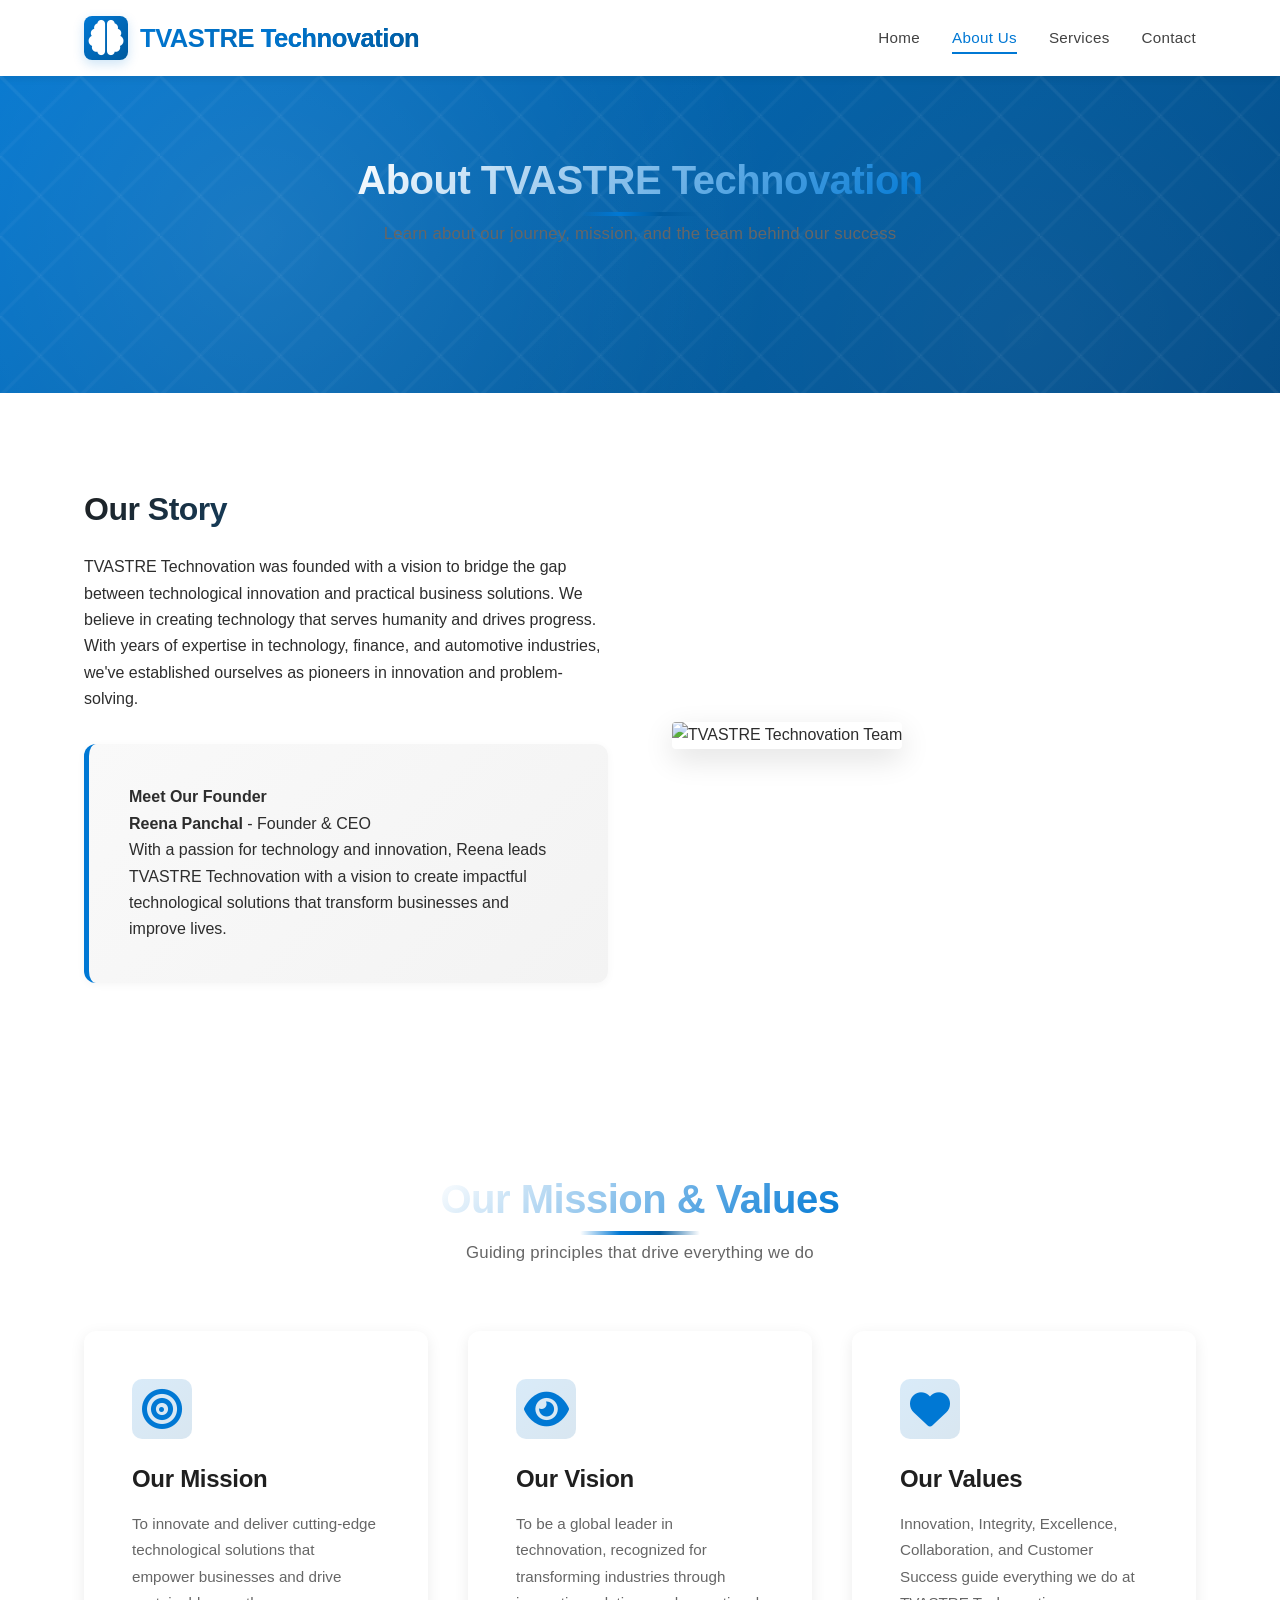
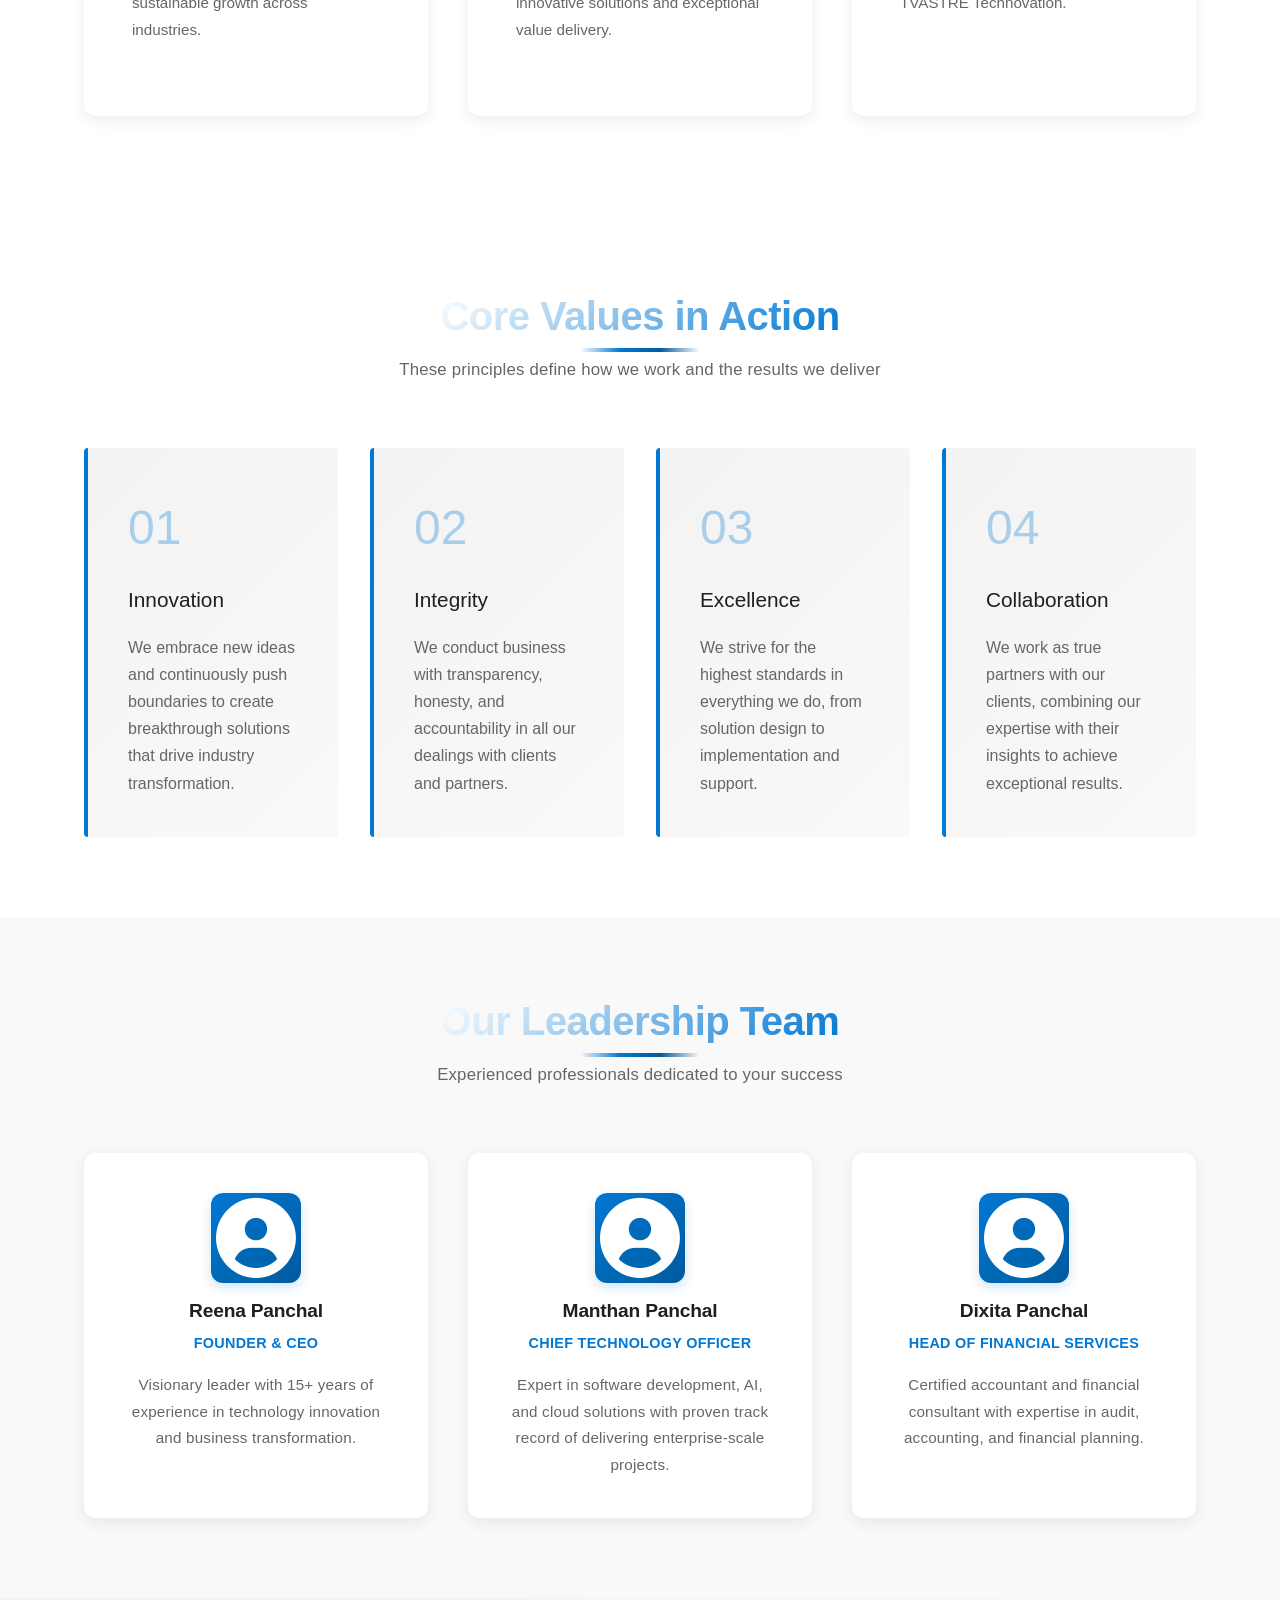
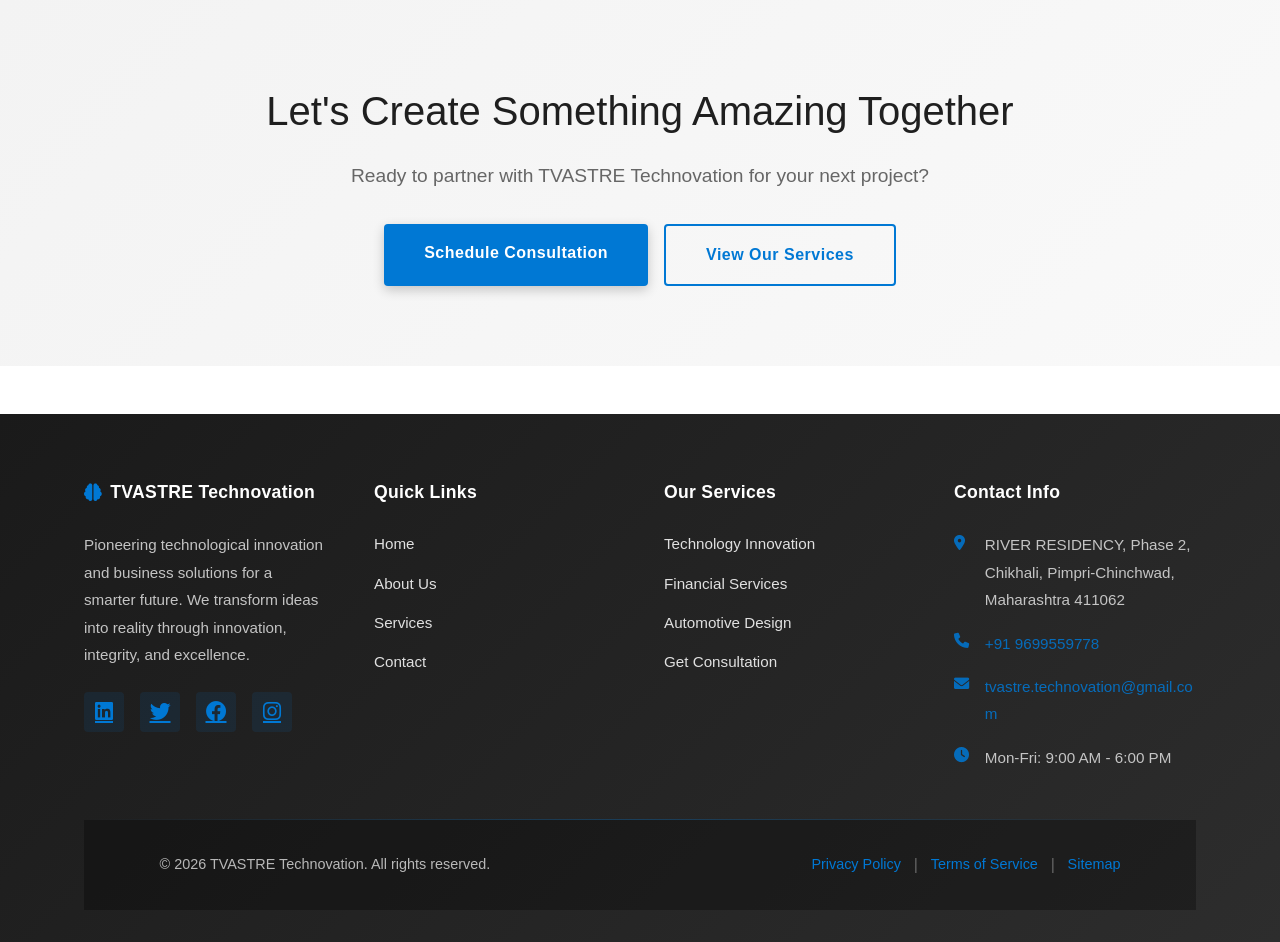
==== about.html @ 9a3a872b "setup" ====
<!DOCTYPE html>
<html lang="en">
<head>
    <meta charset="UTF-8">
    <meta name="viewport" content="width=device-width, initial-scale=1.0">
    <meta name="description" content="Learn about TVASTRE Technovation - Our mission, values, team expertise, and journey in technology innovation. Founded by Reena Panchal in 2010.">
    <meta name="keywords" content="about TVASTRE, company mission, innovation leaders, technology experts, team">
    <meta name="author" content="TVASTRE Technovation">
    <meta name="robots" content="index, follow, max-snippet:-1, max-image-preview:large, max-video-preview:-1">
    <meta name="theme-color" content="#0078d4">
    <link rel="canonical" href="https://your-domain.com/about.html">
    
    <!-- Open Graph Tags -->
    <meta property="og:type" content="website">
    <meta property="og:title" content="About Us - TVASTRE Technovation">
    <meta property="og:description" content="Learn about our mission, values, and the team behind TVASTRE Technovation's technology innovation journey.">
    <meta property="og:url" content="https://your-domain.com/about.html">
    <meta property="og:image" content="https://your-domain.com/og-image.png">
    
    <!-- Twitter Card Tags -->
    <meta name="twitter:card" content="summary_large_image">
    <meta name="twitter:title" content="About Us - TVASTRE Technovation">
    <meta name="twitter:description" content="Learn about our mission, values, and the team behind TVASTRE Technovation.">
    <meta name="twitter:image" content="https://your-domain.com/og-image.png">
    
    <title>About Us - TVASTRE Technovation</title>
    <link rel="stylesheet" href="style.css">
    <link rel="stylesheet" href="https://cdnjs.cloudflare.com/ajax/libs/font-awesome/6.0.0/css/all.min.css">
    
    <!-- Structured Data - Organization -->
    <script type="application/ld+json">
    {
        "@context": "https://schema.org",
        "@type": "Organization",
        "name": "TVASTRE Technovation",
        "url": "https://your-domain.com",
        "logo": "https://your-domain.com/logo.png",
        "description": "Technology innovation and business solutions company specializing in tech, finance, and automotive industries",
        "foundingDate": "2010",
        "founders": [
            {
                "@type": "Person",
                "name": "Reena Panchal",
                "jobTitle": "Founder & CEO",
                "url": "https://your-domain.com/about.html"
            }
        ]
    }
    </script>
</head>
<body>
    <header>
        <div class="container">
            <nav>
                <div class="logo">
                    <i class="fas fa-brain"></i>
                    <h1>TVASTRE <span>Technovation</span></h1>
                </div>
                <div class="menu-toggle" id="menuToggle">
                    <i class="fas fa-bars"></i>
                </div>
                <ul class="nav-links" id="navLinks">
                    <li><a href="index.html">Home</a></li>
                    <li><a href="about.html" class="active">About Us</a></li>
                    <li><a href="services.html">Services</a></li>
                    <li><a href="contact.html">Contact</a></li>
                </ul>
            </nav>
        </div>
    </header>

    <section class="about-hero">
        <div class="container">
            <div class="section-title">
                <h2>About TVASTRE Technovation</h2>
                <p>Learn about our journey, mission, and the team behind our success</p>
            </div>
        </div>
    </section>

    <!-- Our Story Section -->
    <section class="about-details">
        <div class="container">
            <div class="about-content">
                <div class="about-text">
                    <h3>Our Story</h3>
                    <p>TVASTRE Technovation was founded with a vision to bridge the gap between technological innovation and practical business solutions. We believe in creating technology that serves humanity and drives progress.</p>
                    <p>With years of expertise in technology, finance, and automotive industries, we've established ourselves as pioneers in innovation and problem-solving.</p>
                    
                    <div class="founder-info">
                        <h4>Meet Our Founder</h4>
                        <p><strong>Reena Panchal</strong> - Founder & CEO</p>
                        <p>With a passion for technology and innovation, Reena leads TVASTRE Technovation with a vision to create impactful technological solutions that transform businesses and improve lives.</p>
                    </div>
                </div>
                <div class="about-image">
                    <img src="https://images.unsplash.com/photo-1552664730-d307ca884978?ixlib=rb-1.2.1&auto=format&fit=crop&w=1000&q=80" alt="TVASTRE Technovation Team">
                </div>
            </div>
        </div>
    </section>

    <!-- Mission & Values Section -->
    <section class="mission-values">
        <div class="container">
            <div class="section-title">
                <h2>Our Mission & Values</h2>
                <p>Guiding principles that drive everything we do</p>
            </div>
            <div class="services-grid">
                <div class="service-card">
                    <div class="service-icon">
                        <i class="fas fa-bullseye"></i>
                    </div>
                    <h3>Our Mission</h3>
                    <p>To innovate and deliver cutting-edge technological solutions that empower businesses and drive sustainable growth across industries.</p>
                </div>
                <div class="service-card">
                    <div class="service-icon">
                        <i class="fas fa-eye"></i>
                    </div>
                    <h3>Our Vision</h3>
                    <p>To be a global leader in technovation, recognized for transforming industries through innovative solutions and exceptional value delivery.</p>
                </div>
                <div class="service-card">
                    <div class="service-icon">
                        <i class="fas fa-heart"></i>
                    </div>
                    <h3>Our Values</h3>
                    <p>Innovation, Integrity, Excellence, Collaboration, and Customer Success guide everything we do at TVASTRE Technovation.</p>
                </div>
            </div>
        </div>
    </section>

    <!-- Core Values Details -->
    <section class="core-values">
        <div class="container">
            <div class="section-title">
                <h2>Core Values in Action</h2>
                <p>These principles define how we work and the results we deliver</p>
            </div>
            <div class="values-grid">
                <div class="value-card">
                    <div class="value-number">01</div>
                    <h4>Innovation</h4>
                    <p>We embrace new ideas and continuously push boundaries to create breakthrough solutions that drive industry transformation.</p>
                </div>
                <div class="value-card">
                    <div class="value-number">02</div>
                    <h4>Integrity</h4>
                    <p>We conduct business with transparency, honesty, and accountability in all our dealings with clients and partners.</p>
                </div>
                <div class="value-card">
                    <div class="value-number">03</div>
                    <h4>Excellence</h4>
                    <p>We strive for the highest standards in everything we do, from solution design to implementation and support.</p>
                </div>
                <div class="value-card">
                    <div class="value-number">04</div>
                    <h4>Collaboration</h4>
                    <p>We work as true partners with our clients, combining our expertise with their insights to achieve exceptional results.</p>
                </div>
            </div>
        </div>
    </section>

    <!-- Team Section -->
    <section class="team-section">
        <div class="container">
            <div class="section-title">
                <h2>Our Leadership Team</h2>
                <p>Experienced professionals dedicated to your success</p>
            </div>
            <div class="team-grid">
                <div class="team-card">
                    <div class="team-image">
                        <i class="fas fa-user-circle"></i>
                    </div>
                    <h4>Reena Panchal</h4>
                    <p class="team-role">Founder & CEO</p>
                    <p class="team-bio">Visionary leader with 15+ years of experience in technology innovation and business transformation.</p>
                </div>
                <div class="team-card">
                    <div class="team-image"> 
                        <i class="fas fa-user-circle"></i>
                    </div>
                    <h4>Manthan Panchal</h4>
                    <p class="team-role">Chief Technology Officer</p>
                    <p class="team-bio">Expert in software development, AI, and cloud solutions with proven track record of delivering enterprise-scale projects.</p>
                </div>
                <div class="team-card">
                    <div class="team-image">
                        <i class="fas fa-user-circle"></i>
                    </div>
                    <h4>Dixita Panchal</h4>
                    <p class="team-role">Head of Financial Services</p>
                    <p class="team-bio">Certified accountant and financial consultant with expertise in audit, accounting, and financial planning.</p>
                </div>
            </div>
        </div>
    </section>

    <!-- Achievements & Milestones -->
    <!-- Statistics -->
    <!-- <section class="about-stats">
        <div class="container">
            <div class="stats-grid">
                <div class="stat-card">
                    <h3 class="stat-number">15+</h3>
                    <p>Years of Excellence</p>
                </div>
                <div class="stat-card">
                    <h3 class="stat-number">150+</h3>
                    <p>Projects Delivered</p>
                </div>
                <div class="stat-card">
                    <h3 class="stat-number">50+</h3>
                    <p>Enterprise Clients</p>
                </div>
                <div class="stat-card">
                    <h3 class="stat-number">100+</h3>
                    <p>Dedicated Team</p>
                </div>
            </div>
        </div>
    </section> -->

    <!-- CTA Section -->
    <section class="about-cta">
        <div class="container">
            <h2>Let's Create Something Amazing Together</h2>
            <p>Ready to partner with TVASTRE Technovation for your next project?</p>
            <div class="cta-buttons">
                <a href="contact.html" class="cta-button-primary">Schedule Consultation</a>
                <a href="services.html" class="cta-button-secondary">View Our Services</a>
            </div>
        </div>
    </section>

    <footer>
        <div class="container">
            <div class="footer-content">
                <div class="footer-section">
                    <h3><i class="fas fa-brain"></i> TVASTRE Technovation</h3>
                    <p>Pioneering technological innovation and business solutions for a smarter future. We transform ideas into reality through innovation, integrity, and excellence.</p>
                    <div class="social-links">
                        <a href="#" title="LinkedIn"><i class="fab fa-linkedin"></i></a>
                        <a href="#" title="Twitter"><i class="fab fa-twitter"></i></a>
                        <a href="#" title="Facebook"><i class="fab fa-facebook"></i></a>
                        <a href="#" title="Instagram"><i class="fab fa-instagram"></i></a>
                    </div>
                </div>

                <div class="footer-section">
                    <h3>Quick Links</h3>
                    <ul class="footer-links">
                        <li><a href="index.html">Home</a></li>
                        <li><a href="about.html">About Us</a></li>
                        <li><a href="services.html">Services</a></li>
                        <li><a href="contact.html">Contact</a></li>
                    </ul>
                </div>

                <div class="footer-section">
                    <h3>Our Services</h3>
                    <ul class="footer-links">
                        <li><a href="services.html#tech">Technology Innovation</a></li>
                        <li><a href="services.html#finance">Financial Services</a></li>
                        <li><a href="services.html#automotive">Automotive Design</a></li>
                        <li><a href="contact.html">Get Consultation</a></li>
                    </ul>
                </div>

                <div class="footer-section">
                    <h3>Contact Info</h3>
                    <div class="contact-details">
                        <p><i class="fas fa-map-marker-alt"></i> RIVER RESIDENCY, Phase 2, Chikhali, Pimpri-Chinchwad, Maharashtra 411062</p>
                        <p><i class="fas fa-phone"></i> <a href="tel:+919699559778">+91 9699559778</a></p>
                        <p><i class="fas fa-envelope"></i> <a href="mailto:tvastre.technovation@gmail.com">tvastre.technovation@gmail.com</a></p>
                        <p><i class="fas fa-clock"></i> Mon-Fri: 9:00 AM - 6:00 PM</p>
                    </div>
                </div>
            </div>

            <div class="footer-divider"></div>

            <div class="footer-bottom">
                <div class="container">
                    <div class="footer-bottom-content">
                        <p class="copyright">&copy; 2026 TVASTRE Technovation. All rights reserved.</p>
                        <div class="footer-links-bottom">
                            <a href="#">Privacy Policy</a>
                            <span>|</span>
                            <a href="#">Terms of Service</a>
                            <span>|</span>
                            <a href="#">Sitemap</a>
                        </div>
                    </div>
                </div>
            </div>
        </div>
    </footer>
    
    <!-- Mobile Menu Toggle Script -->
    <script>
        const menuToggle = document.getElementById('menuToggle');
        const navLinks = document.getElementById('navLinks');
        
        menuToggle.addEventListener('click', function() {
            navLinks.classList.toggle('active');
        });
        
        // Close menu when a link is clicked
        document.querySelectorAll('.nav-links a').forEach(link => {
            link.addEventListener('click', function() {
                navLinks.classList.remove('active');
            });
        });
        
        // Close menu when clicking outside
        document.addEventListener('click', function(event) {
            const isClickInsideNav = navLinks.contains(event.target);
            const isClickInsideToggle = menuToggle.contains(event.target);
            
            if (!isClickInsideNav && !isClickInsideToggle) {
                navLinks.classList.remove('active');
            }
        });

        // Parallax Effect for Background Elements
        window.addEventListener('scroll', function() {
            const parallaxElements = document.querySelectorAll('.hero, .about-hero, .cta-banner, .parallax-section');
            
            parallaxElements.forEach(function(element) {
                const scrollPosition = window.pageYOffset;
                const elementOffset = element.offsetTop;
                const distance = scrollPosition - elementOffset;
                const parallaxSpeed = 0.5;
                
                if (distance > -element.offsetHeight && distance < window.innerHeight) {
                    element.style.backgroundPosition = 'center ' + (distance * parallaxSpeed) + 'px';
                }
            });
        });

        // Smooth Scroll Behavior for Anchor Links
        document.querySelectorAll('a[href^="#"]').forEach(anchor => {
            anchor.addEventListener('click', function (e) {
                e.preventDefault();
                const target = document.querySelector(this.getAttribute('href'));
                if (target) {
                    target.scrollIntoView({
                        behavior: 'smooth',
                        block: 'start'
                    });
                }
            });
        });
    </script>
</body>
</html>
---- style.css ----
/* Reset and Base Styles */
* {
    margin: 0;
    padding: 0;
    box-sizing: border-box;
}

body {
    font-family: -apple-system, BlinkMacSystemFont, 'Segoe UI', 'Roboto', 'Helvetica Neue', sans-serif;
    line-height: 1.65;
    color: #2d2d2d;
    background-color: #fff;
    font-size: 1rem;
    font-weight: 400;
    -webkit-font-smoothing: antialiased;
    -moz-osx-font-smoothing: grayscale;
}

.container {
    width: 90%;
    max-width: 1200px;
    margin: 0 auto;
    padding: 0 20px;
}

/* Header & Navigation */
header {
    background: #fff;
    border-bottom: none;
    box-shadow: 0 2px 8px rgba(0, 0, 0, 0.08);
    position: sticky;
    top: 0;
    z-index: 1000;
}

nav {
    display: flex;
    justify-content: space-between;
    align-items: center;
    padding: 1rem 0;
}

.logo {
    display: flex;
    align-items: center;
    gap: 12px;
    cursor: pointer;
    transition: all 0.3s ease;
}

.logo:hover {
    transform: translateY(-3px);
}

.logo:hover i {
    box-shadow: 0 8px 24px rgba(0, 120, 212, 0.35);
    transform: scale(1.05);
}

.logo:hover h1 {
    letter-spacing: 0px;
}

.logo i {
    font-size: 2.2rem;
    width: 44px;
    height: 44px;
    background: linear-gradient(135deg, #0078d4, #005a9e);
    color: white;
    display: flex;
    align-items: center;
    justify-content: center;
    border-radius: 8px;
    box-shadow: 0 4px 12px rgba(0, 120, 212, 0.2);
    transition: all 0.3s ease;
}

.logo h1 {
    font-size: 1.6rem;
    background: linear-gradient(135deg, #0078d4, #005a9e);
    -webkit-background-clip: text;
    -webkit-text-fill-color: transparent;
    background-clip: text;
    font-weight: 700;
    letter-spacing: -0.5px;
    margin: 0;
    transition: letter-spacing 0.3s ease;
}

.logo span {
    background: linear-gradient(135deg, #0078d4, #005a9e);
    -webkit-background-clip: text;
    -webkit-text-fill-color: transparent;
    background-clip: text;
    font-weight: 700;
}

.nav-links {
    display: flex;
    list-style: none;
    gap: 2rem;
}

.nav-links a {
    text-decoration: none;
    color: #424242;
    font-weight: 500;
    font-size: 0.95rem;
    letter-spacing: 0.3px;
    transition: color 0.3s;
    padding: 0.5rem 0;
    position: relative;
}

.nav-links a::after {
    content: '';
    position: absolute;
    bottom: 0;
    left: 0;
    width: 0;
    height: 2px;
    background: linear-gradient(90deg, #0078d4, #005a9e);
    transition: width 0.3s ease;
}

.nav-links a:hover {
    color: #0078d4;
}

.nav-links a:hover::after {
    width: 100%;
}

.nav-links a.active {
    color: #0078d4;
}

.nav-links a.active::after {
    content: '';
    position: absolute;
    bottom: 0;
    left: 0;
    width: 100%;
    height: 2px;
    background: #0078d4;
}

/* Hamburger Menu */
.menu-toggle {
    display: none;
    font-size: 1.5rem;
    cursor: pointer;
    color: #0078d4;
    transition: all 0.3s ease;
}

.menu-toggle:hover {
    transform: scale(1.1);
}

/* Hero Section */
.hero {
    background: linear-gradient(135deg, #0078d4 0%, #005a9e 50%, #003d73 100%);
    background-attachment: fixed;
    background-position: center;
    background-repeat: no-repeat;
    background-size: cover;
    color: white;
    padding: 0;
    position: relative;
    overflow: hidden;
    min-height: 750px;
    display: flex;
    align-items: center;
}

.hero::before {
    content: '';
    position: absolute;
    top: 0;
    left: 0;
    right: 0;
    bottom: 0;
    background: 
        radial-gradient(circle at 20% 50%, rgba(255, 255, 255, 0.1) 0%, transparent 50%),
        radial-gradient(circle at 80% 80%, rgba(255, 255, 255, 0.05) 0%, transparent 50%);
    z-index: 1;
}

.hero::after {
    content: '';
    position: absolute;
    top: 0;
    left: 0;
    right: 0;
    bottom: 0;
    background-image: 
        linear-gradient(45deg, transparent 48%, rgba(255, 255, 255, 0.05) 49%, rgba(255, 255, 255, 0.05) 51%, transparent 52%),
        linear-gradient(-45deg, transparent 48%, rgba(255, 255, 255, 0.03) 49%, rgba(255, 255, 255, 0.03) 51%, transparent 52%);
    background-size: 80px 80px;
    background-position: 0 0, 40px 40px;
    z-index: 1;
}

.hero-canvas {
    position: absolute;
    top: 0;
    left: 0;
    right: 0;
    bottom: 0;
    opacity: 0.15;
    z-index: 1;
}

.hero-shapes {
    position: absolute;
    width: 100%;
    height: 100%;
}

.shape {
    position: absolute;
    border-radius: 50%;
    background: white;
}

.shape-1 {
    width: 200px;
    height: 200px;
    top: 10%;
    right: 10%;
    animation: float 6s ease-in-out infinite;
}

.shape-2 {
    width: 150px;
    height: 150px;
    bottom: 20%;
    left: 5%;
    animation: float 8s ease-in-out infinite reverse;
}

.shape-3 {
    width: 100px;
    height: 100px;
    top: 50%;
    right: 25%;
    animation: float 7s ease-in-out infinite;
}

@keyframes float {
    0%, 100% { transform: translateY(0px); }
    50% { transform: translateY(-30px); }
}

/* Parallax Section Class */
.parallax-section {
    background-attachment: fixed;
    background-position: center;
    background-repeat: no-repeat;
    background-size: cover;
    position: relative;
}

/* Parallax Background Element */
.parallax-bg {
    position: relative;
    overflow: hidden;
}

.parallax-content {
    position: relative;
    z-index: 2;
}

.hero-content {
    display: grid;
    grid-template-columns: 1fr 1fr;
    gap: 3rem;
    align-items: center;
    position: relative;
    z-index: 3;
    padding: 4rem 0;
}

.hero-text h2 {
    font-size: 3.5rem;
    margin-bottom: 1.5rem;
    font-weight: 600;
    line-height: 1.3;
    letter-spacing: -1px;
    animation: slideInLeft 0.8s ease-out;
}

@keyframes slideInLeft {
    from {
        opacity: 0;
        transform: translateX(-30px);
    }
    to {
        opacity: 1;
        transform: translateX(0);
    }
}

.hero-text p {
    font-size: 1.1rem;
    max-width: 500px;
    margin-bottom: 2rem;
    opacity: 0.9;
    line-height: 1.8;
    font-weight: 400;
    letter-spacing: 0.2px;
    animation: slideInUp 0.8s ease-out 0.2s backwards;
}

.hero-buttons {
    display: flex;
    gap: 1.5rem;
    flex-wrap: wrap;
    animation: slideInUp 0.8s ease-out 0.4s backwards;
}

@keyframes slideInUp {
    from {
        opacity: 0;
        transform: translateY(30px);
    }
    to {
        opacity: 1;
        transform: translateY(0);
    }
}

.cta-button-outline {
    display: inline-block;
    background: transparent;
    color: white;
    padding: 1rem 2.5rem;
    border: 2px solid white;
    border-radius: 8px;
    text-decoration: none;
    font-weight: 600;
    font-size: 0.95rem;
    letter-spacing: 0.5px;
    transition: all 0.3s ease;
    box-shadow: 0 2px 8px rgba(0, 0, 0, 0.2), 0 0 20px rgba(255, 255, 255, 0);
    position: relative;
    overflow: hidden;
    min-height: 44px;
    display: flex;
    align-items: center;
    justify-content: center;
}

.cta-button-outline::before {
    content: '';
    position: absolute;
    top: 0;
    left: -100%;
    width: 100%;
    height: 100%;
    background: white;
    z-index: -1;
    transition: left 0.3s ease;
}

.cta-button-outline:hover {
    background: white;
    color: #0078d4;
    transform: translateY(-2px);
    box-shadow: 0 8px 16px rgba(0, 0, 0, 0.3), 0 0 30px rgba(255, 255, 255, 0.4);
}

.cta-button-outline:hover::before {
    left: 0;
}

.hero-visual {
    display: flex;
    justify-content: center;
    align-items: center;
}

.hero-illustration {
    font-size: 15rem;
    opacity: 0.15;
    animation: pulse 3s ease-in-out infinite;
}

@keyframes pulse {
    0%, 100% { transform: scale(1); }
    50% { transform: scale(1.1); }
}

/* Section Common Styles */
section {
    padding: 6rem 0;
}

.section-title {
    text-align: center;
    margin-bottom: 4rem;
}

.section-title h2 {
    font-size: 2.5rem;
    color: #1f1f1f;
    margin-bottom: 1rem;
    position: relative;
    display: inline-block;
    font-weight: 600;
    letter-spacing: -0.5px;
    line-height: 1.2;
    background: linear-gradient(135deg, #fff, #0078d4);
    -webkit-background-clip: text;
    -webkit-text-fill-color: transparent;
    background-clip: text;
}

.section-title h2::after {
    content: '';
    position: absolute;
    bottom: -12px;
    left: 50%;
    transform: translateX(-50%);
    width: 120px;
    height: 4px;
    background: linear-gradient(90deg, transparent, #0078d4, #005a9e, transparent);
    border-radius: 2px;
    animation: expandWidth 0.8s ease-out;
}

@keyframes expandWidth {
    from {
        width: 0;
    }
    to {
        width: 120px;
    }
}

.section-title p {
    color: #666;
    max-width: 600px;
    margin: 0 auto;
    font-size: 1.05rem;
    line-height: 1.7;
    font-weight: 400;
    letter-spacing: 0.2px;
}

/* Services Section */
.services-grid {
    display: grid;
    grid-template-columns: repeat(auto-fit, minmax(300px, 1fr));
    gap: 2.5rem;
    margin-top: 4rem;
}

.service-card {
    background: white;
    border-radius: 12px;
    padding: 3rem;
    border: none;
    box-shadow: 0 4px 15px rgba(0, 0, 0, 0.08);
    transition: box-shadow 0.3s ease, transform 0.3s ease;
    position: relative;
    overflow: hidden;
}

.service-card::before {
    content: '';
    position: absolute;
    top: 0;
    left: 0;
    width: 100%;
    height: 4px;
    background: linear-gradient(90deg, #0078d4, #005a9e);
    transform: scaleX(0);
    transform-origin: left;
    transition: transform 0.3s ease;
}

.service-card:hover {
    transform: translateY(-8px);
    box-shadow: 0 16px 40px rgba(0, 120, 212, 0.15);
}

.service-card:hover::before {
    transform: scaleX(1);
}

.service-card h3 {
    color: #1f1f1f;
    margin-bottom: 1rem;
    font-size: 1.5rem;
    font-weight: 600;
    letter-spacing: -0.3px;
    line-height: 1.3;
    transition: all 0.3s ease;
}

.service-card:hover h3 {
    color: #0078d4;
    transform: translateX(5px);
}

.service-card h4 {
    color: #0078d4;
    margin-bottom: 1rem;
    font-size: 1.25rem;
    font-weight: 600;
    letter-spacing: 0.2px;
}

.service-card p {
    color: #666;
    margin-bottom: 1.5rem;
    line-height: 1.75;
    font-weight: 400;
    font-size: 0.95rem;
}

.service-icon {
    font-size: 2.5rem;
    color: #0078d4;
    margin-bottom: 1.5rem;
    width: 60px;
    height: 60px;
    display: flex;
    align-items: center;
    justify-content: center;
    background: linear-gradient(135deg, rgba(0, 120, 212, 0.15), rgba(0, 90, 158, 0.15));
    border-radius: 10px;
    transition: all 0.3s ease;
}

.service-card:hover .service-icon {
    background: linear-gradient(135deg, #0078d4, #005a9e);
    color: white;
    transform: rotate(10deg) scale(1.1);
}

/* About Page */
.about-content {
    display: grid;
    grid-template-columns: 1fr 1fr;
    gap: 4rem;
    align-items: center;
}

.about-text h3 {
    color: #1f1f1f;
    margin-bottom: 1.5rem;
    font-size: 2rem;
    font-weight: 600;
    letter-spacing: -0.5px;
    line-height: 1.3;
    background: linear-gradient(135deg, #1f1f1f, #0078d4);
    -webkit-background-clip: text;
    -webkit-text-fill-color: transparent;
    background-clip: text;
}

.about-image img {
    width: 100%;
    border-radius: 4px;
    box-shadow: 0 10px 30px rgba(0,0,0,0.12);
}

.founder-info {
    background: linear-gradient(135deg, #f9f9f9, #f3f3f3);
    padding: 2.5rem;
    border-radius: 12px;
    margin-top: 2rem;
    border-left: 5px solid #0078d4;
    box-shadow: 0 2px 8px rgba(0, 0, 0, 0.04);
}

/* Contact Page */
.contact-container {
    display: grid;
    grid-template-columns: 1fr 2fr;
    gap: 4rem;
}

.contact-info {
    background: white;
    color: #1f1f1f;
    padding: 3rem;
    border-radius: 12px;
    box-shadow: 0 4px 15px rgba(0, 0, 0, 0.08);
}

.contact-info h3 {
    margin-bottom: 2rem;
    font-size: 1.5rem;
    font-weight: 600;
    letter-spacing: -0.3px;
    color: #1f1f1f;
}

.contact-item {
    display: flex;
    align-items: center;
    gap: 1rem;
    margin-bottom: 1.5rem;
}

.contact-icon {
    font-size: 1.2rem;
    color: #0078d4;
}

.contact-form {
    background: white;
    padding: 3rem;
    border-radius: 12px;
    border: none;
    box-shadow: 0 4px 15px rgba(0, 0, 0, 0.08);
}

.form-group {
    margin-bottom: 1.5rem;
}

.form-group label {
    display: block;
    margin-bottom: 0.5rem;
    color: #1f1f1f;
    font-weight: 600;
    font-size: 0.95rem;
    letter-spacing: 0.2px;
}

.form-group input,
.form-group textarea {
    width: 100%;
    padding: 0.9rem 1.1rem;
    border: 2px solid #e5e5e5;
    border-radius: 8px;
    font-family: inherit;
    font-size: 0.95rem;
    font-weight: 400;
    letter-spacing: 0.2px;
    line-height: 1.5;
    transition: border-color 0.3s ease, box-shadow 0.3s ease;
    background: #fafafa;
    min-height: 44px;
}

.form-group input:focus,
.form-group textarea:focus {
    outline: none;
    border-color: #0078d4;
    background: white;
    box-shadow: 0 0 0 3px rgba(0, 120, 212, 0.1), inset 0 0 0 1px rgba(0, 120, 212, 0.2);
}

.form-group textarea {
    height: 150px;
    resize: vertical;
}

.submit-btn {
    background: linear-gradient(135deg, #0078d4, #005a9e);
    color: white;
    border: none;
    padding: 1rem 2.5rem;
    border-radius: 8px;
    font-size: 0.95rem;
    font-weight: 600;
    letter-spacing: 0.5px;
    cursor: pointer;
    transition: all 0.3s ease;
    box-shadow: 0 4px 12px rgba(0, 120, 212, 0.3);
    position: relative;
    overflow: hidden;
    min-height: 44px;
    display: flex;
    align-items: center;
    justify-content: center;
}

.submit-btn::before {
    content: '';
    position: absolute;
    top: 50%;
    left: 50%;
    width: 0;
    height: 0;
    background: rgba(255, 255, 255, 0.1);
    border-radius: 50%;
    transform: translate(-50%, -50%);
    transition: width 0.6s, height 0.6s;
}

.submit-btn:hover {
    transform: translateY(-2px);
    box-shadow: 0 8px 20px rgba(0, 120, 212, 0.4);
}

.submit-btn:hover::before {
    width: 300px;
    height: 300px;
}

/* Footer */
footer {
    background: linear-gradient(135deg, #1a1a1a 0%, #2d2d2d 100%);
    color: white;
    padding: 4rem 0 2rem;
    margin-top: 3rem;
}
    padding: 5rem 0 0;
    margin-top: 5rem;
}

footer .container {
    padding: 0 20px;
}

.footer-content {
    display: grid;
    grid-template-columns: repeat(4, 1fr);
    gap: 3rem;
    padding-bottom: 3rem;
    width: 100%;
}

@media (max-width: 1024px) {
    .footer-content {
        grid-template-columns: repeat(2, 1fr);
    }
}

@media (max-width: 768px) {
    .footer-content {
        grid-template-columns: 1fr;
        gap: 2rem;
        padding-bottom: 2rem;
    }
}

.footer-section {
    word-break: break-word;
}

.footer-section h3 {
    margin-bottom: 1.5rem;
    font-size: 1.1rem;
    font-weight: 600;
    display: flex;
    align-items: center;
    gap: 0.5rem;
    color: white;
    letter-spacing: 0.3px;
}

.footer-section h3 i {
    color: #0078d4;
    flex-shrink: 0;
}

.footer-section p {
    opacity: 0.85;
    line-height: 1.8;
    font-size: 0.95rem;
    color: #e0e0e0;
    margin: 0 0 1rem 0;
}

.footer-links {
    list-style: none;
    padding: 0;
    margin: 0;
}

.footer-links li {
    margin-bottom: 0.8rem;
}

.footer-links a {
    color: #e0e0e0;
    text-decoration: none;
    transition: color 0.3s, padding-left 0.3s, text-shadow 0.3s;
    display: inline-block;
    padding-left: 0;
    font-size: 0.95rem;
}

.footer-links a:hover {
    color: #00b4f1;
    padding-left: 8px;
    text-shadow: 0 0 8px rgba(0, 180, 241, 0.5);
}

.contact-details {
    display: flex;
    flex-direction: column;
    gap: 1rem;
}

.contact-details p {
    display: flex;
    align-items: flex-start;
    gap: 0.8rem;
    margin: 0;
    font-size: 0.95rem;
    color: #e0e0e0;
}

.contact-details i {
    color: #0078d4;
    min-width: 18px;
    margin-top: 0.2rem;
    flex-shrink: 0;
}

.contact-details a {
    color: #0078d4;
    text-decoration: none;
    transition: color 0.3s;
}

.contact-details a:hover {
    color: #00b4f1;
    text-decoration: underline;
}

.social-links {
    display: flex;
    gap: 1rem;
    margin-top: 1.5rem;
    flex-wrap: wrap;
}

.social-links a {
    color: #0078d4;
    font-size: 1.3rem;
    transition: color 0.3s, transform 0.3s, background 0.3s;
    display: inline-flex;
    align-items: center;
    justify-content: center;
    width: 40px;
    height: 40px;
    background: rgba(0, 120, 212, 0.1);
    border-radius: 4px;
    padding: 0;
    flex-shrink: 0;
}

.social-links a:hover {
    color: #00b4f1;
    background: rgba(0, 120, 212, 0.2);
    transform: translateY(-3px);
}

.footer-divider {
    height: 1px;
    background: linear-gradient(90deg, rgba(0, 120, 212, 0), rgba(0, 120, 212, 0.3), rgba(0, 120, 212, 0));
    margin: 0;
}

.footer-bottom {
    background: rgba(0, 0, 0, 0.3);
    padding: 2rem 0;
}

.footer-bottom-content {
    display: flex;
    justify-content: space-between;
    align-items: center;
    flex-wrap: wrap;
    gap: 2rem;
    width: 100%;
}

.copyright {
    font-size: 0.9rem;
    opacity: 0.8;
    margin: 0;
    color: #e0e0e0;
    flex: 1;
    min-width: 250px;
}

.footer-links-bottom {
    display: flex;
    align-items: center;
    justify-content: flex-end;
    gap: 0.8rem;
    flex-wrap: wrap;
}

.footer-links-bottom a {
    color: #0078d4;
    text-decoration: none;
    font-size: 0.9rem;
    transition: color 0.3s;
    white-space: nowrap;
}

.footer-links-bottom a:hover {
    color: #00b4f1;
    text-decoration: underline;
}

.footer-links-bottom span {
    color: #666;
}

/* ========== RESPONSIVE DESIGN ========== */

/* Extra Small Devices - Mobile (max-width: 480px) */
@media (max-width: 480px) {
    body {
        font-size: 0.9rem;
    }

    .container {
        width: 95%;
        padding: 0 10px;
    }

    header {
        padding: 0.75rem 0;
    }

    nav {
        display: flex;
        align-items: center;
        justify-content: space-between;
        gap: 1rem;
    }

    .logo h1 {
        font-size: 1.1rem;
    }

    .logo i {
        width: 32px;
        height: 32px;
        font-size: 1.6rem;
    }

    .menu-toggle {
        display: flex;
        align-items: center;
        justify-content: center;
        font-size: 1.5rem;
        cursor: pointer;
        color: #0078d4;
        z-index: 100;
    }

    .nav-links {
        position: fixed;
        top: 60px;
        left: 0;
        right: 0;
        background: white;
        flex-direction: column;
        gap: 0;
        padding: 1rem 0;
        max-height: 0;
        overflow: hidden;
        transition: max-height 0.3s ease;
        box-shadow: 0 4px 12px rgba(0, 0, 0, 0.1);
        z-index: 99;
    }

    .nav-links.active {
        max-height: 400px;
    }

    .nav-links li {
        width: 100%;
        border-bottom: 1px solid #e0e0e0;
    }

    .nav-links li:last-child {
        border-bottom: none;
    }

    .nav-links a {
        display: block;
        padding: 1rem 1.5rem;
        color: #424242;
        text-decoration: none;
        font-weight: 500;
        transition: all 0.3s ease;
        position: relative;
        padding-bottom: 1rem;
    }

    .nav-links a::after {
        display: none;
    }

    .nav-links a:hover {
        background-color: #f5f5f5;
        color: #0078d4;
        padding-left: 2rem;
    }

    .nav-links a.active {
        background-color: #e8f4fd;
        color: #0078d4;
        border-left: 4px solid #0078d4;
        padding-left: 1.2rem;
    }

    .hero {
        min-height: 500px;
        padding: 2rem 0;
    }

    .hero-content {
        grid-template-columns: 1fr;
        padding: 1.5rem 0;
        gap: 1.5rem;
    }

    .hero-text h2 {
        font-size: 1.8rem;
        line-height: 1.2;
        margin-bottom: 1rem;
    }

    .hero-text p {
        font-size: 1rem;
        margin-bottom: 1.5rem;
    }

    .hero-visual {
        display: none;
    }

    .hero-buttons {
        flex-direction: column;
        gap: 1rem;
    }

    /* Disable parallax on mobile for better performance */
    .hero,
    .about-hero,
    .services-hero,
    .contact-hero,
    .cta-banner,
    .about-stats,
    .parallax-section {
        background-attachment: scroll !important;
    }

    .cta-button,
    .cta-button-outline {
        width: 100%;
        text-align: center;
        padding: 0.9rem 1.5rem;
        font-size: 0.9rem;
    }

    section {
        padding: 2.5rem 0;
    }

    .section-title h2 {
        font-size: 1.8rem;
        margin-bottom: 0.8rem;
    }

    .section-title p {
        font-size: 0.95rem;
        margin-top: 1rem;
    }

    .services-grid,
    .why-grid,
    .projects-grid,
    .team-grid,
    .faq-grid {
        grid-template-columns: 1fr;
        gap: 1.5rem;
        margin-top: 2.5rem;
    }

    .service-card,
    .why-card,
    .team-card,
    .faq-card {
        padding: 1.5rem;
    }

    .service-card h3,
    .why-card h4,
    .team-card h4 {
        font-size: 1.2rem;
    }

    .about-content,
    .contact-container {
        grid-template-columns: 1fr;
        gap: 2rem;
    }

    .contact-form {
        padding: 1.5rem;
    }

    .form-group input,
    .form-group textarea {
        padding: 0.8rem;
        font-size: 0.9rem;
    }

    .submit-btn {
        width: 100%;
        padding: 0.9rem 1.5rem;
        font-size: 0.9rem;
    }

    .stats-grid {
        grid-template-columns: 1fr;
    }

    .stat-item h3 {
        font-size: 2rem;
    }

    .product-section {
        padding: 3rem 0;
    }

    .product-header h2 {
        font-size: 1.5rem;
    }

    .product-tagline {
        font-size: 1rem;
    }

    .product-content {
        grid-template-columns: 1fr;
        gap: 1.5rem;
    }

    .features-grid {
        grid-template-columns: 1fr;
    }

    .product-stats {
        grid-template-columns: repeat(2, 1fr);
        gap: 1rem;
        padding: 1.5rem;
    }

    .stat-number {
        font-size: 1.8rem;
    }

    .product-cta h3 {
        font-size: 1.5rem;
    }

    .cta-buttons {
        flex-direction: column;
    }

    .cta-button-primary,
    .cta-button-secondary {
        width: 100%;
    }

    .quick-contact-grid {
        grid-template-columns: 1fr;
        gap: 1rem;
    }

    .values-grid {
        grid-template-columns: 1fr;
    }

    .shape {
        display: none;
    }

    .footer-content {
        grid-template-columns: 1fr;
        gap: 1.5rem;
    }

    .footer-bottom-content {
        flex-direction: column;
        gap: 1rem;
    }

    .footer-links-bottom {
        justify-content: center;
        width: 100%;
    }

    .copyright {
        text-align: center;
        min-width: unset;
    }
}

/* Small Devices - Tablet (481px - 768px) */
@media (min-width: 481px) and (max-width: 768px) {
    .container {
        width: 92%;
        padding: 0 15px;
    }

    .nav-links {
        display: none;
    }

    .logo h1 {
        font-size: 1.3rem;
    }

    .logo i {
        width: 36px;
        height: 36px;
        font-size: 1.8rem;
    }

    .hero {
        min-height: 550px;
    }

    .hero-content {
        grid-template-columns: 1fr;
        padding: 2.5rem 0;
        gap: 2rem;
    }

    .hero-text h2 {
        font-size: 2.2rem;
    }

    .hero-text p {
        font-size: 1.05rem;
    }

    .hero-visual {
        display: none;
    }

    .hero-buttons {
        flex-direction: column;
    }

    .cta-button,
    .cta-button-outline {
        width: 100%;
        text-align: center;
    }

    section {
        padding: 4rem 0;
    }

    .section-title h2 {
        font-size: 2.2rem;
    }

    .services-grid,
    .why-grid,
    .projects-grid {
        grid-template-columns: repeat(2, 1fr);
        gap: 2rem;
    }

    .team-grid {
        grid-template-columns: repeat(2, 1fr);
        gap: 2rem;
    }

    .faq-grid {
        grid-template-columns: 1fr;
        gap: 2rem;
    }

    .service-card,
    .why-card {
        padding: 2rem;
    }

    .product-content {
        grid-template-columns: 1fr;
        gap: 2rem;
    }

    .features-grid {
        grid-template-columns: 1fr;
    }

    .product-stats {
        grid-template-columns: repeat(2, 1fr);
        gap: 1rem;
    }

    .product-header h2 {
        font-size: 1.8rem;
    }

    .cta-buttons {
        flex-direction: column;
    }

    .cta-button-primary,
    .cta-button-secondary {
        width: 100%;
    }

    .about-content,
    .contact-container {
        grid-template-columns: 1fr;
        gap: 2.5rem;
    }

    .contact-form,
    .contact-info {
        padding: 2rem;
    }

    .stats-grid {
        grid-template-columns: repeat(2, 1fr);
        gap: 2rem;
    }

    .quick-contact-grid {
        grid-template-columns: repeat(2, 1fr);
        gap: 1.5rem;
    }

    .values-grid {
        grid-template-columns: 1fr;
    }

    .footer-content {
        grid-template-columns: repeat(2, 1fr);
    }

    .footer-bottom-content {
        flex-direction: column;
        align-items: center;
        text-align: center;
    }
}

/* Medium Devices - iPad (769px - 1024px) */
@media (min-width: 769px) and (max-width: 1024px) {
    .container {
        width: 94%;
        max-width: 950px;
    }

    .logo h1 {
        font-size: 1.4rem;
    }

    .logo i {
        width: 40px;
        height: 40px;
        font-size: 2rem;
    }

    .hero {
        min-height: 550px;
    }

    .hero-content {
        grid-template-columns: 1fr 0.8fr;
        gap: 2.5rem;
        padding: 3rem 0;
    }

    .hero-text h2 {
        font-size: 3rem;
    }

    section {
        padding: 5.5rem 0;
    }

    .section-title h2 {
        font-size: 2.3rem;
    }

    .services-grid,
    .why-grid {
        grid-template-columns: repeat(2, 1fr);
        gap: 2.2rem;
    }

    .projects-grid {
        grid-template-columns: repeat(2, 1fr);
        gap: 2.2rem;
    }

    .team-grid {
        grid-template-columns: repeat(3, 1fr);
        gap: 2rem;
    }

    .faq-grid {
        grid-template-columns: repeat(2, 1fr);
        gap: 2rem;
    }

    .about-content {
        grid-template-columns: 1fr 0.9fr;
        gap: 3rem;
    }

    .contact-container {
        grid-template-columns: 1fr 1.3fr;
        gap: 3rem;
    }

    .stats-grid {
        grid-template-columns: repeat(3, 1fr);
        gap: 2rem;
    }

    .quick-contact-grid {
        grid-template-columns: repeat(2, 1fr);
        gap: 1.5rem;
    }

    .footer-content {
        grid-template-columns: repeat(3, 1fr);
    }
}

/* Large Devices - Desktop (max-width: 1024px for 4-column footer) */
@media (max-width: 1024px) {
    .footer-content {
        grid-template-columns: repeat(2, 1fr);
    }
}

/* Extra Large Devices - Desktop and above (1025px+) */
@media (min-width: 1025px) {
    .container {
        width: 90%;
        max-width: 1200px;
    }

    .services-grid {
        grid-template-columns: repeat(3, 1fr);
    }

    .why-grid {
        grid-template-columns: repeat(3, 1fr);
    }

    .projects-grid {
        grid-template-columns: repeat(3, 1fr);
    }

    .team-grid {
        grid-template-columns: repeat(4, 1fr);
    }

    .stats-grid {
        grid-template-columns: repeat(4, 1fr);
    }

    .footer-content {
        grid-template-columns: repeat(4, 1fr);
    }
}

/* Services Hero Section */
.services-hero {
    background: linear-gradient(135deg, #0078d4 0%, #005a9e 100%);
    color: white;
    padding: 4rem 0;
}

.services-hero .section-title h2 {
    color: white;
    font-weight: 300;
}

.services-hero .section-title h2::after {
    background: white;
}

.services-hero .section-title p {
    color: rgba(255, 255, 255, 0.9);
}

/* Service Category */
.service-category {
    margin-bottom: 4rem;
}

.category-header {
    margin-bottom: 3rem;
}

.category-header h3 {
    font-size: 1.8rem;
    color: #0078d4;
    font-weight: 500;
    margin-bottom: 0.5rem;
}

.category-header p {
    color: #666;
    font-size: 1.1rem;
}

/* SetuBuzz Product Section */
.product-section {
    padding: 6rem 0;
    background: linear-gradient(135deg, #f9f9f9 0%, #f3f3f3 100%);
    position: relative;
    overflow: hidden;
}

.product-section::before {
    content: '';
    position: absolute;
    top: -50%;
    right: -10%;
    width: 600px;
    height: 600px;
    background: radial-gradient(circle, rgba(0, 120, 212, 0.08) 0%, transparent 70%);
    border-radius: 50%;
    z-index: 0;
}

.product-section .container {
    position: relative;
    z-index: 1;
}

.product-badge {
    display: inline-block;
    background: linear-gradient(135deg, #0078d4, #005a9e);
    color: white;
    padding: 0.5rem 1.2rem;
    border-radius: 20px;
    font-size: 0.85rem;
    font-weight: 600;
    letter-spacing: 0.5px;
    margin-bottom: 1.5rem;
    text-transform: uppercase;
}

.product-header {
    text-align: center;
    margin-bottom: 4rem;
}

.product-header h2 {
    font-size: 3rem;
    color: #1f1f1f;
    margin: 1rem 0;
    font-weight: 700;
    background: linear-gradient(135deg, #0078d4, #1f1f1f);
    -webkit-background-clip: text;
    -webkit-text-fill-color: transparent;
    background-clip: text;
}

.product-tagline {
    font-size: 1.3rem;
    color: #0078d4;
    font-weight: 600;
    margin-bottom: 1.5rem;
    letter-spacing: 0.5px;
}

.product-description {
    font-size: 1.1rem;
    color: #666;
    line-height: 1.8;
    max-width: 700px;
    margin: 0 auto;
}

.product-content {
    display: grid;
    grid-template-columns: 1fr 1fr;
    gap: 4rem;
    margin-bottom: 4rem;
}

.product-features,
.product-benefits {
    background: white;
    padding: 3rem;
    border-radius: 12px;
    box-shadow: 0 4px 15px rgba(0, 0, 0, 0.08);
}

.product-features h3,
.product-benefits h3 {
    font-size: 1.8rem;
    color: #1f1f1f;
    margin-bottom: 2rem;
    display: flex;
    align-items: center;
    gap: 0.8rem;
}

.product-features h3 i,
.product-benefits h3 i {
    color: #0078d4;
}

.features-grid {
    display: grid;
    grid-template-columns: repeat(2, 1fr);
    gap: 2rem;
}

.feature-item {
    text-align: center;
    transition: all 0.3s ease;
}

.feature-item:hover {
    transform: translateY(-5px);
}

.feature-icon {
    width: 70px;
    height: 70px;
    background: linear-gradient(135deg, rgba(0, 120, 212, 0.15), rgba(0, 90, 158, 0.15));
    border-radius: 12px;
    display: flex;
    align-items: center;
    justify-content: center;
    margin: 0 auto 1rem;
    font-size: 1.8rem;
    color: #0078d4;
    transition: all 0.3s ease;
}

.feature-item:hover .feature-icon {
    background: linear-gradient(135deg, #0078d4, #005a9e);
    color: white;
    transform: scale(1.1);
    box-shadow: 0 8px 20px rgba(0, 120, 212, 0.3);
}

.feature-item h4 {
    font-size: 1.1rem;
    color: #1f1f1f;
    margin-bottom: 0.5rem;
    font-weight: 600;
}

.feature-item p {
    font-size: 0.9rem;
    color: #666;
    line-height: 1.6;
}

.benefits-list {
    display: grid;
    grid-template-columns: 1fr;
    gap: 1.5rem;
}

.benefit-item {
    display: flex;
    gap: 1.5rem;
    padding-bottom: 1.5rem;
    border-bottom: 1px solid #e5e5e5;
    transition: all 0.3s ease;
}

.benefit-item:last-child {
    border-bottom: none;
    padding-bottom: 0;
}

.benefit-item:hover {
    transform: translateX(5px);
}

.benefit-number {
    flex-shrink: 0;
    width: 50px;
    height: 50px;
    background: linear-gradient(135deg, #0078d4, #005a9e);
    color: white;
    border-radius: 50%;
    display: flex;
    align-items: center;
    justify-content: center;
    font-size: 1.2rem;
    font-weight: 700;
    box-shadow: 0 4px 12px rgba(0, 120, 212, 0.3);
}

.benefit-text h4 {
    font-size: 1.1rem;
    color: #1f1f1f;
    margin-bottom: 0.4rem;
    font-weight: 600;
}

.benefit-text p {
    font-size: 0.9rem;
    color: #666;
    line-height: 1.6;
}

.product-stats {
    display: grid;
    grid-template-columns: repeat(4, 1fr);
    gap: 2rem;
    margin-bottom: 4rem;
    padding: 3rem;
    background: white;
    border-radius: 12px;
    box-shadow: 0 4px 15px rgba(0, 0, 0, 0.08);
}

.stat {
    text-align: center;
    padding: 2rem;
}

.stat-number {
    display: block;
    font-size: 2.5rem;
    font-weight: 700;
    color: #0078d4;
    margin-bottom: 0.5rem;
}

.stat-label {
    display: block;
    font-size: 1rem;
    color: #666;
    font-weight: 500;
}

.product-cta {
    text-align: center;
    padding: 3rem;
    background: linear-gradient(135deg, #0078d4 0%, #005a9e 100%);
    border-radius: 12px;
    color: white;
}

.product-cta h3 {
    font-size: 2rem;
    margin-bottom: 0.5rem;
    font-weight: 600;
}

.product-cta p {
    font-size: 1.1rem;
    opacity: 0.9;
    margin-bottom: 2rem;
}

.cta-buttons {
    display: flex;
    gap: 1.5rem;
    justify-content: center;
    flex-wrap: wrap;
}

.cta-button-primary,
.cta-button-secondary {
    display: inline-flex;
    align-items: center;
    gap: 0.8rem;
    padding: 1rem 2rem;
    border-radius: 8px;
    font-weight: 600;
    font-size: 0.95rem;
    letter-spacing: 0.5px;
    text-decoration: none;
    transition: all 0.3s ease;
    border: none;
    cursor: pointer;
}

.cta-button-primary {
    background: white;
    color: #0078d4;
    box-shadow: 0 4px 12px rgba(0, 0, 0, 0.2);
}

.cta-button-primary:hover {
    transform: translateY(-3px);
    box-shadow: 0 8px 20px rgba(0, 0, 0, 0.3);
}

.cta-button-secondary {
    background: transparent;
    color: white;
    border: 2px solid white;
}

.cta-button-secondary:hover {
    background: white;
    color: #0078d4;
    transform: translateY(-3px);
}

/* Quick Contact Section */
.quick-contact {
    background: #f3f3f3;
    padding: 3rem 0;
}

.quick-contact-grid {
    display: grid;
    grid-template-columns: repeat(auto-fit, minmax(200px, 1fr));
    gap: 2rem;
}

.quick-contact-card {
    background: white;
    padding: 2rem;
    border-radius: 4px;
    text-align: center;
    border: 1px solid #e5e5e5;
    transition: transform 0.3s, box-shadow 0.3s;
}

.quick-contact-card:hover {
    transform: translateY(-5px);
    box-shadow: 0 10px 30px rgba(0,0,0,0.12);
}

.quick-contact-card i {
    font-size: 2.5rem;
    color: #0078d4;
    margin-bottom: 1rem;
}

.quick-contact-card h4 {
    color: #1f1f1f;
    margin-bottom: 0.5rem;
    font-size: 1.2rem;
    font-weight: 500;
}

.quick-contact-card p {
    color: #666;
    margin-bottom: 1rem;
    font-size: 0.95rem;
}

.quick-contact-card a {
    color: #0078d4;
    text-decoration: none;
    font-weight: 500;
    transition: color 0.3s;
}

.quick-contact-card a:hover {
    color: #005a9e;
}

/* Contact Form Section */
.contact-form h3 {
    color: #1f1f1f;
    margin-bottom: 2rem;
    font-size: 1.5rem;
    font-weight: 500;
}

.form-group select {
    width: 100%;
    padding: 0.8rem;
    border: 1px solid #ddd;
    border-radius: 4px;
    font-family: inherit;
    font-size: 1rem;
    background: white;
}

/* FAQ Section */
.faq-section {
    padding: 5rem 0;
    background: white;
}

.faq-grid {
    display: grid;
    grid-template-columns: repeat(auto-fit, minmax(320px, 1fr));
    gap: 2.5rem;
    margin-top: 4rem;
}

.faq-card {
    background: white;
    padding: 2.5rem;
    border-radius: 12px;
    border-left: 5px solid #0078d4;
    box-shadow: 0 2px 8px rgba(0, 0, 0, 0.06);
    transition: box-shadow 0.3s ease, transform 0.3s ease;
    position: relative;
    overflow: hidden;
}

.faq-card::after {
    content: '';
    position: absolute;
    bottom: 0;
    left: 0;
    width: 100%;
    height: 0;
    background: linear-gradient(180deg, transparent, rgba(0, 120, 212, 0.05));
    transition: height 0.3s ease;
}

.faq-card:hover {
    box-shadow: 0 8px 20px rgba(0, 120, 212, 0.1);
    transform: translateY(-4px);
}

.faq-card:hover::after {
    height: 100%;
}

.faq-card h4 {
    color: #0078d4;
    margin-bottom: 1rem;
    font-size: 1.1rem;
    font-weight: 600;
    letter-spacing: 0.2px;
    line-height: 1.3;
}

.faq-card p {
    color: #666;
    line-height: 1.75;
    font-weight: 400;
    font-size: 0.95rem;
}

/* Map Section */
.map-section {
    padding: 5rem 0;
    background: white;
}

.map-container {
    margin-top: 3rem;
    border-radius: 4px;
    overflow: hidden;
    box-shadow: 0 5px 20px rgba(0,0,0,0.1);
}

/* CTA Section */
.cta-section {
    background: linear-gradient(135deg, #0078d4 0%, #005a9e 100%);
    color: white;
    padding: 4rem 0;
    text-align: center;
}

.cta-content h2 {
    font-size: 2.5rem;
    margin-bottom: 1rem;
    font-weight: 300;
}

.cta-content p {
    font-size: 1.2rem;
    max-width: 600px;
    margin: 0 auto 2rem;
    opacity: 0.9;
}

.cta-buttons {
    display: flex;
    gap: 1rem;
    justify-content: center;
    flex-wrap: wrap;
}

.cta-button-primary {
    display: inline-block;
    background: white;
    color: #0078d4;
    padding: 1rem 2.5rem;
    border-radius: 4px;
    text-decoration: none;
    font-weight: 600;
    font-size: 1rem;
    transition: transform 0.3s, box-shadow 0.3s;
}

.cta-button-primary:hover {
    transform: translateY(-3px);
    box-shadow: 0 10px 20px rgba(0,0,0,0.2);
}

.cta-button-secondary {
    display: inline-block;
    background: transparent;
    color: white;
    padding: 1rem 2.5rem;
    border: 2px solid white;
    border-radius: 4px;
    text-decoration: none;
    font-weight: 600;
    font-size: 1rem;
    transition: background 0.3s, color 0.3s;
}

.cta-button-secondary:hover {
    background: white;
    color: #0078d4;
}

/* Why Choose Us Section */
.why-choose-us {
    padding: 5rem 0;
    background: white;
}

.why-grid {
    display: grid;
    grid-template-columns: repeat(auto-fit, minmax(300px, 1fr));
    gap: 2.5rem;
    margin-top: 4rem;
}

.why-card {
    background: white;
    padding: 2.5rem;
    border-radius: 12px;
    border: none;
    text-align: center;
    box-shadow: 0 4px 15px rgba(0, 0, 0, 0.08);
    transition: box-shadow 0.3s ease, transform 0.3s ease;
    position: relative;
    border-top: 3px solid transparent;
}

.why-card:hover {
    transform: translateY(-8px);
    box-shadow: 0 16px 40px rgba(0, 120, 212, 0.15);
    border-top-color: #0078d4;
}

.why-icon {
    font-size: 3rem;
    color: #0078d4;
    margin-bottom: 1rem;
    width: 70px;
    height: 70px;
    display: flex;
    align-items: center;
    justify-content: center;
    background: linear-gradient(135deg, rgba(0, 120, 212, 0.12), rgba(0, 90, 158, 0.12));
    border-radius: 12px;
    margin-left: auto;
    margin-right: auto;
    transition: all 0.3s ease;
}

.why-card:hover .why-icon {
    background: linear-gradient(135deg, #0078d4, #005a9e);
    color: white;
    transform: scale(1.15) rotate(-5deg);
    box-shadow: 0 8px 20px rgba(0, 120, 212, 0.3);
}

.why-card h4 {
    color: #1f1f1f;
    margin-bottom: 1rem;
    font-size: 1.2rem;
    font-weight: 600;
    letter-spacing: -0.2px;
    line-height: 1.3;
}

.why-card p {
    color: #666;
    line-height: 1.75;
    font-weight: 400;
    font-size: 0.95rem;
    letter-spacing: 0.2px;
}

/* Projects Section */
.projects-section {
    padding: 5rem 0;
    background: #f9f9f9;
}

.projects-grid {
    display: grid;
    grid-template-columns: repeat(auto-fit, minmax(320px, 1fr));
    gap: 2.5rem;
    margin-top: 4rem;
}

.project-card {
    background: white;
    border-radius: 12px;
    overflow: hidden;
    box-shadow: 0 4px 15px rgba(0, 0, 0, 0.08);
    transition: transform 0.3s ease, box-shadow 0.3s ease;
    position: relative;
}

.project-card::after {
    content: '';
    position: absolute;
    top: 0;
    right: 0;
    width: 4px;
    height: 100%;
    background: linear-gradient(180deg, #0078d4, #005a9e);
    transform: scaleY(0);
    transform-origin: top;
    transition: transform 0.3s ease;
}

.project-card:hover {
    transform: translateY(-8px);
    box-shadow: 0 16px 40px rgba(0, 120, 212, 0.15);
}

.project-card:hover::after {
    transform: scaleY(1);
}

.project-image {
    height: 200px;
    background-size: cover;
    background-position: center;
}

.project-content {
    padding: 2rem;
}

.project-content h4 {
    color: #1f1f1f;
    margin-bottom: 0.5rem;
    font-size: 1.3rem;
    font-weight: 600;
    letter-spacing: -0.3px;
    line-height: 1.3;
}

.project-category {
    color: #0078d4;
    font-size: 0.85rem;
    font-weight: 600;
    margin-bottom: 1rem !important;
    letter-spacing: 0.5px;
    text-transform: uppercase;
}

.project-content p {
    color: #666;
    line-height: 1.75;
    margin-bottom: 1.5rem;
    font-weight: 400;
    font-size: 0.95rem;
}}

.project-link {
    color: #0078d4;
    text-decoration: none;
    font-weight: 600;
    font-size: 0.95rem;
    letter-spacing: 0.3px;
    transition: color 0.3s;
    position: relative;
}

.project-link::after {
    content: '';
    position: absolute;
    bottom: -2px;
    left: 0;
    width: 0;
    height: 2px;
    background: linear-gradient(90deg, #0078d4, #005a9e);
    transition: width 0.3s ease;
}

.project-link:hover {
    color: #005a9e;
}

.project-link:hover::after {
    width: 100%;
}

/* Statistics Section */
.stats-section {
    padding: 5rem 0;
    background: linear-gradient(135deg, #0078d4 0%, #005a9e 100%);
    color: white;
}

.stats-grid {
    display: grid;
    grid-template-columns: repeat(auto-fit, minmax(200px, 1fr));
    gap: 3rem;
    text-align: center;
}

.stat-card h3 {
    font-size: 3rem;
    font-weight: 300;
    margin-bottom: 0.5rem;
}

.stat-card p {
    font-size: 1.1rem;
    opacity: 0.9;
}

/* Contact Info Section */
.contact-info h3 {
    color: #1f1f1f;
    margin-bottom: 2rem;
    font-size: 1.5rem;
    font-weight: 500;
}

.contact-info .contact-item h4 {
    color: #0078d4;
    margin-bottom: 0.5rem;
    font-weight: 500;
}

.contact-info .contact-item p {
    color: #666;
}

/* CTA Banner */
.cta-banner {
    background: linear-gradient(135deg, #0078d4 0%, #005a9e 100%);
    background-attachment: fixed;
    background-position: center;
    background-repeat: no-repeat;
    background-size: cover;
    color: white;
    padding: 5rem 0;
    text-align: center;
    position: relative;
}

.cta-banner::before {
    content: '';
    position: absolute;
    top: 0;
    left: 0;
    right: 0;
    bottom: 0;
    background: radial-gradient(circle at 20% 50%, rgba(255, 255, 255, 0.1) 0%, transparent 50%);
    z-index: 1;
}

.cta-banner .container {
    position: relative;
    z-index: 2;
}

.cta-banner h2 {
    font-size: 2.5rem;
    margin-bottom: 1rem;
    font-weight: 300;
}

.cta-banner p {
    font-size: 1.2rem;
    max-width: 600px;
    margin: 0 auto 2rem;
    opacity: 0.9;
}

.cta-button {
    display: inline-block;
    background: #fff;
    color: #0078d4;
    padding: 1rem 2.5rem;
    border-radius: 4px;
    text-decoration: none;
    font-weight: 600;
    font-size: 1rem;
    transition: transform 0.3s, box-shadow 0.3s;
}

.cta-button:hover {
    transform: translateY(-3px);
    box-shadow: 0 10px 20px rgba(0,0,0,0.2);
}

/* Core Values Section */
.core-values {
    padding: 5rem 0;
    background: white;
}

.values-grid {
    display: grid;
    grid-template-columns: repeat(auto-fit, minmax(250px, 1fr));
    gap: 2rem;
    margin-top: 3rem;
}

.value-card {
    padding: 2.5rem;
    background: linear-gradient(135deg, #f3f3f3 0%, #f9f9f9 100%);
    border-radius: 4px;
    border-left: 4px solid #0078d4;
    position: relative;
}

.value-number {
    font-size: 3rem;
    font-weight: 300;
    color: #0078d4;
    opacity: 0.3;
    margin-bottom: 1rem;
}

.value-card h4 {
    color: #1f1f1f;
    margin-bottom: 1rem;
    font-size: 1.3rem;
    font-weight: 500;
}

.value-card p {
    color: #666;
    line-height: 1.7;
}

/* Team Section */
.team-section {
    padding: 5rem 0;
    background: #f9f9f9;
}

.team-grid {
    display: grid;
    grid-template-columns: repeat(auto-fit, minmax(250px, 1fr));
    gap: 2.5rem;
    margin-top: 4rem;
}

.team-card {
    background: white;
    padding: 2.5rem;
    border-radius: 12px;
    text-align: center;
    box-shadow: 0 4px 15px rgba(0, 0, 0, 0.08);
    transition: transform 0.3s ease, box-shadow 0.3s ease;
    position: relative;
}

.team-card::before {
    content: '';
    position: absolute;
    top: -2px;
    left: 50%;
    width: 0;
    height: 3px;
    background: linear-gradient(90deg, #0078d4, #005a9e);
    transform: translateX(-50%);
    transition: width 0.3s ease;
}

.team-card:hover {
    transform: translateY(-8px);
    box-shadow: 0 16px 40px rgba(0, 120, 212, 0.15);
}

.team-card:hover::before {
    width: 80%;
}

.team-image {
    font-size: 5rem;
    color: white;
    margin-bottom: 1rem;
    width: 90px;
    height: 90px;
    display: flex;
    align-items: center;
    justify-content: center;
    background: linear-gradient(135deg, #0078d4, #005a9e);
    border-radius: 12px;
    margin-left: auto;
    margin-right: auto;
    transition: all 0.3s ease;
    box-shadow: 0 4px 12px rgba(0, 120, 212, 0.2);
}

.team-card:hover .team-image {
    transform: scale(1.1) rotate(5deg);
    box-shadow: 0 8px 24px rgba(0, 120, 212, 0.35);
}

.team-card h4 {
    color: #1f1f1f;
    margin-bottom: 0.5rem;
    font-size: 1.2rem;
    font-weight: 600;
    letter-spacing: -0.2px;
    line-height: 1.3;
}

.team-role {
    color: #0078d4;
    font-weight: 600;
    margin-bottom: 1rem !important;
    font-size: 0.9rem;
    letter-spacing: 0.3px;
    text-transform: uppercase;
}

.team-bio {
    color: #666;
    line-height: 1.75;
    font-size: 0.95rem;
    font-weight: 400;
    letter-spacing: 0.2px;
}

/* Achievements & Timeline Section */
.achievements-section {
    padding: 5rem 0;
    background: white;
}

.timeline {
    display: grid;
    grid-template-columns: repeat(auto-fit, minmax(200px, 1fr));
    gap: 2rem;
    margin-top: 3rem;
    position: relative;
}

.timeline::before {
    content: '';
    position: absolute;
    top: 50%;
    left: 0;
    right: 0;
    height: 2px;
    background: linear-gradient(90deg, #0078d4, transparent);
    transform: translateY(-50%);
    z-index: 0;
}

@media (max-width: 768px) {
    .timeline::before {
        display: none;
    }
}

.timeline-item {
    background: white;
    padding: 2rem;
    border-radius: 4px;
    border: 2px solid #e5e5e5;
    position: relative;
    z-index: 1;
    transition: all 0.3s;
}

.timeline-item:hover {
    border-color: #0078d4;
    box-shadow: 0 10px 30px rgba(0,0,0,0.1);
}

.timeline-content h4 {
    color: #0078d4;
    font-size: 1.5rem;
    margin-bottom: 0.5rem;
    font-weight: 600;
}

.timeline-content p {
    color: #666;
    line-height: 1.6;
}

/* About Stats Section */
.about-stats {
    padding: 5rem 0;
    background: linear-gradient(135deg, #0078d4 0%, #005a9e 100%);
    background-attachment: fixed;
    background-position: center;
    background-repeat: no-repeat;
    background-size: cover;
    color: white;
    position: relative;
}

.about-stats::before {
    content: '';
    position: absolute;
    top: 0;
    left: 0;
    right: 0;
    bottom: 0;
    background: radial-gradient(circle at 20% 50%, rgba(255, 255, 255, 0.1) 0%, transparent 50%);
    z-index: 1;
}

.about-stats .container {
    position: relative;
    z-index: 2;
}

.about-stats .stats-grid {
    margin-top: 3rem;
}

/* Hero Sections with Parallax */
.about-hero,
.services-hero,
.contact-hero {
    background: linear-gradient(135deg, #0078d4 0%, #005a9e 50%, #003d73 100%);
    background-attachment: fixed;
    background-position: center;
    background-repeat: no-repeat;
    background-size: cover;
    color: white;
    padding: 5rem 0;
    text-align: center;
    position: relative;
    overflow: hidden;
}

.about-hero::before,
.services-hero::before,
.contact-hero::before {
    content: '';
    position: absolute;
    top: 0;
    left: 0;
    right: 0;
    bottom: 0;
    background: 
        radial-gradient(circle at 20% 50%, rgba(255, 255, 255, 0.1) 0%, transparent 50%),
        radial-gradient(circle at 80% 80%, rgba(255, 255, 255, 0.05) 0%, transparent 50%);
    z-index: 1;
}

.about-hero::after,
.services-hero::after,
.contact-hero::after {
    content: '';
    position: absolute;
    top: 0;
    left: 0;
    right: 0;
    bottom: 0;
    background-image: 
        linear-gradient(45deg, transparent 48%, rgba(255, 255, 255, 0.05) 49%, rgba(255, 255, 255, 0.05) 51%, transparent 52%),
        linear-gradient(-45deg, transparent 48%, rgba(255, 255, 255, 0.03) 49%, rgba(255, 255, 255, 0.03) 51%, transparent 52%);
    background-size: 80px 80px;
    background-position: 0 0, 40px 40px;
    z-index: 1;
}

.about-hero .container,
.services-hero .container,
.contact-hero .container {
    position: relative;
    z-index: 2;
}

/* About CTA Section */
.about-cta {
    background: linear-gradient(135deg, #f3f3f3 0%, #f9f9f9 100%);
    padding: 5rem 0;
    text-align: center;
}

.about-cta h2 {
    color: #1f1f1f;
    font-size: 2.5rem;
    margin-bottom: 1rem;
    font-weight: 300;
}

.about-cta p {
    color: #666;
    font-size: 1.2rem;
    max-width: 600px;
    margin: 0 auto 2rem;
}

.cta-buttons {
    display: flex;
    gap: 1rem;
    justify-content: center;
    flex-wrap: wrap;
}

.cta-button-primary {
    display: inline-block;
    background: #0078d4;
    color: white;
    padding: 1rem 2.5rem;
    border-radius: 4px;
    text-decoration: none;
    font-weight: 600;
    font-size: 1rem;
    transition: background 0.3s, transform 0.3s;
}

.cta-button-primary:hover {
    background: #005a9e;
    transform: translateY(-3px);
}

.cta-button-secondary {
    display: inline-block;
    background: transparent;
    color: #0078d4;
    padding: 1rem 2.5rem;
    border: 2px solid #0078d4;
    border-radius: 4px;
    text-decoration: none;
    font-weight: 600;
    font-size: 1rem;
    transition: all 0.3s;
}

.cta-button-secondary:hover {
    background: #0078d4;
    color: white;
}
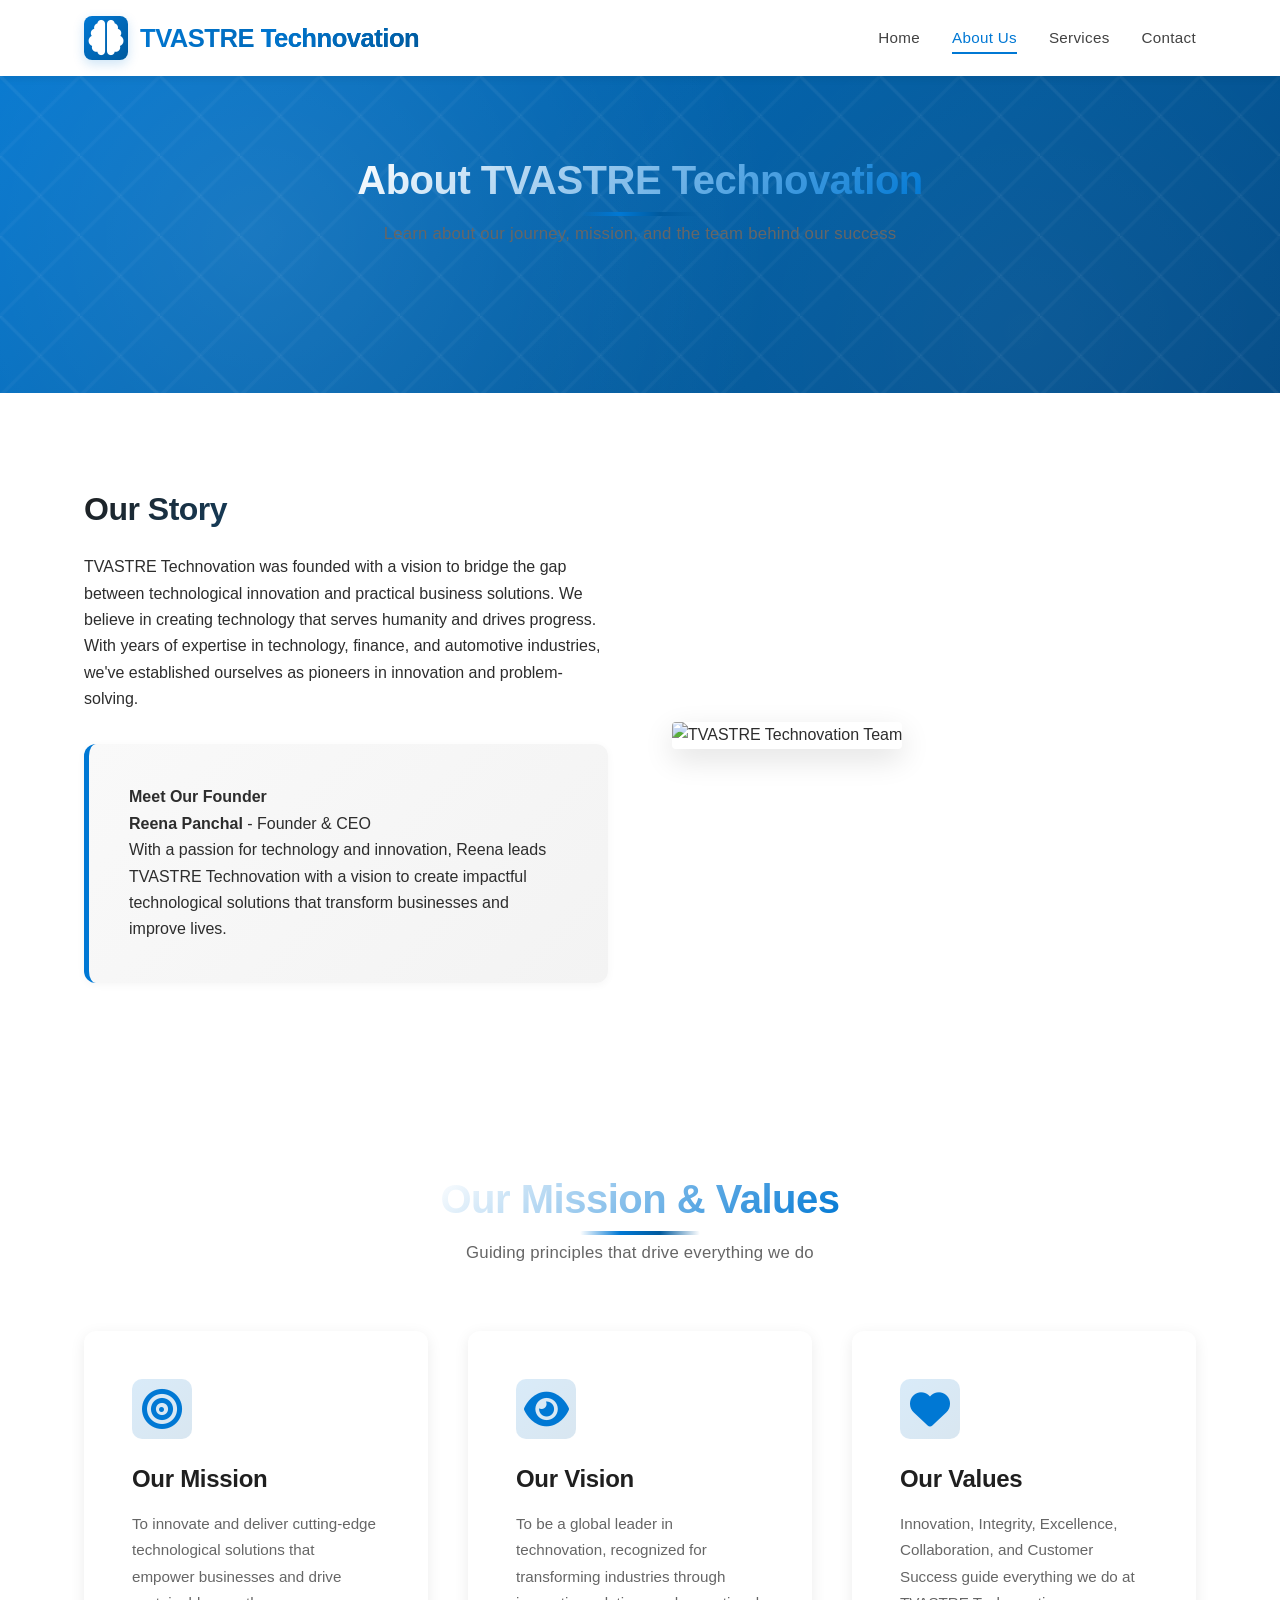
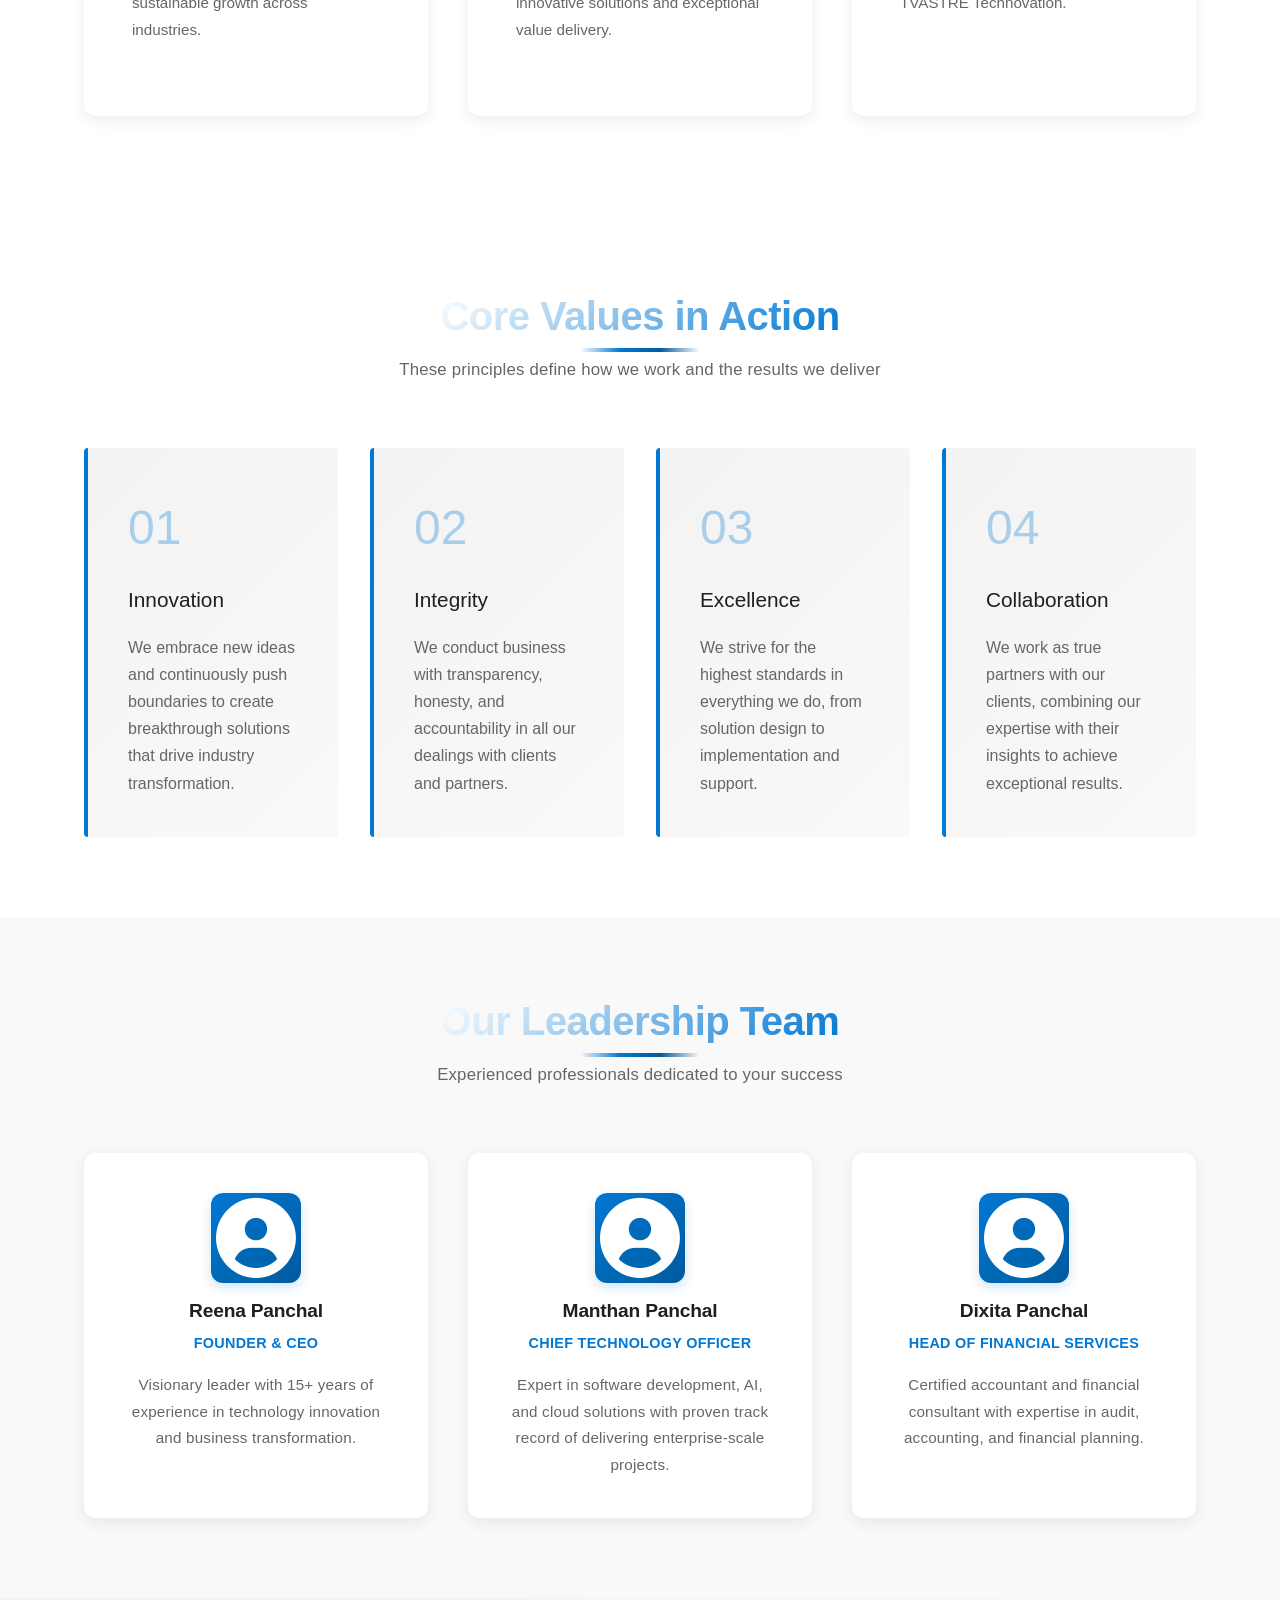
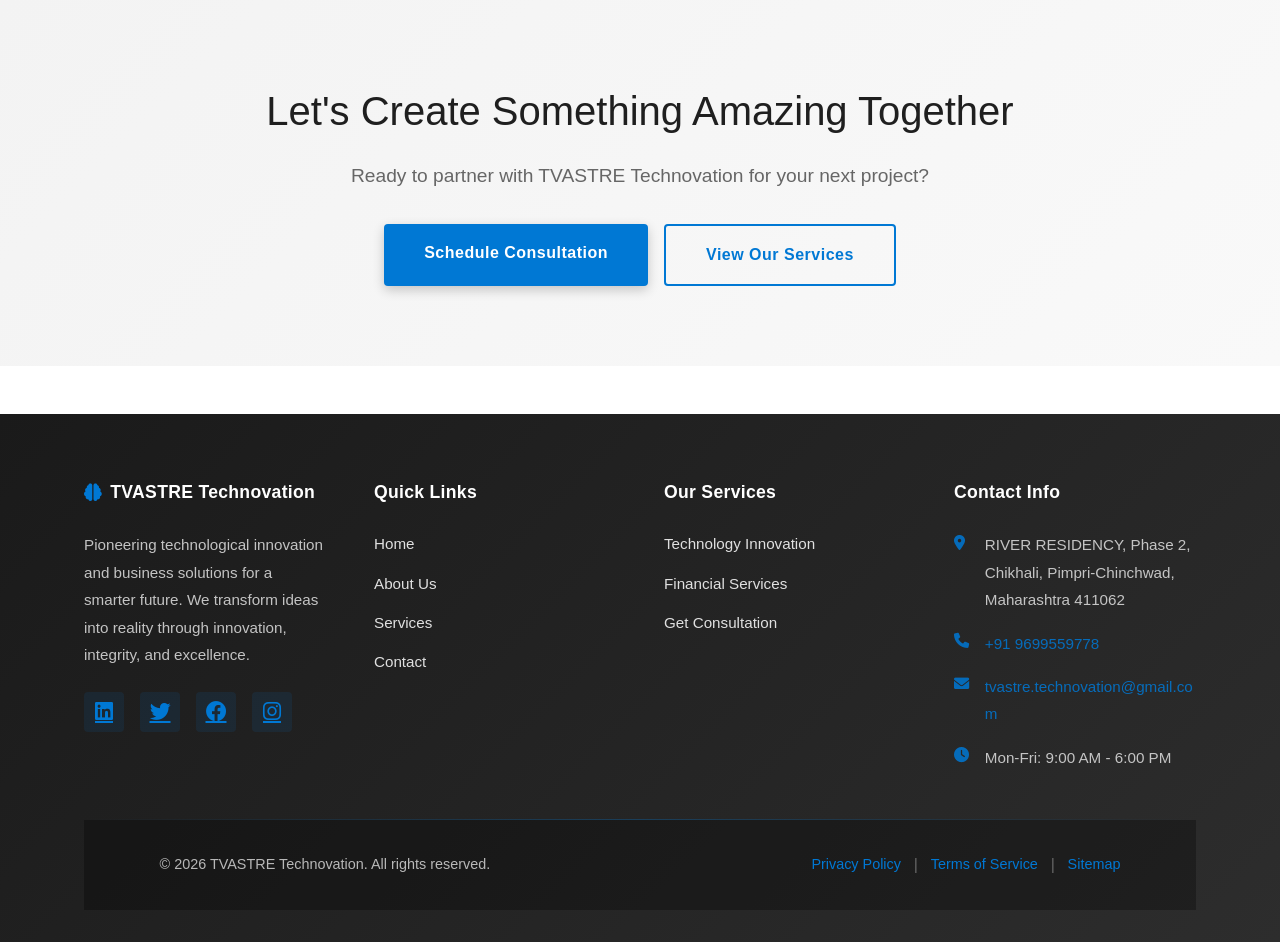
==== commit 51cdf2b4: "updated code" ====
--- a/about.html
+++ b/about.html
@@ -268,7 +268,7 @@
                     <ul class="footer-links">
                         <li><a href="services.html#tech">Technology Innovation</a></li>
                         <li><a href="services.html#finance">Financial Services</a></li>
-                        <li><a href="services.html#automotive">Automotive Design</a></li>
+                       
                         <li><a href="contact.html">Get Consultation</a></li>
                     </ul>
                 </div>
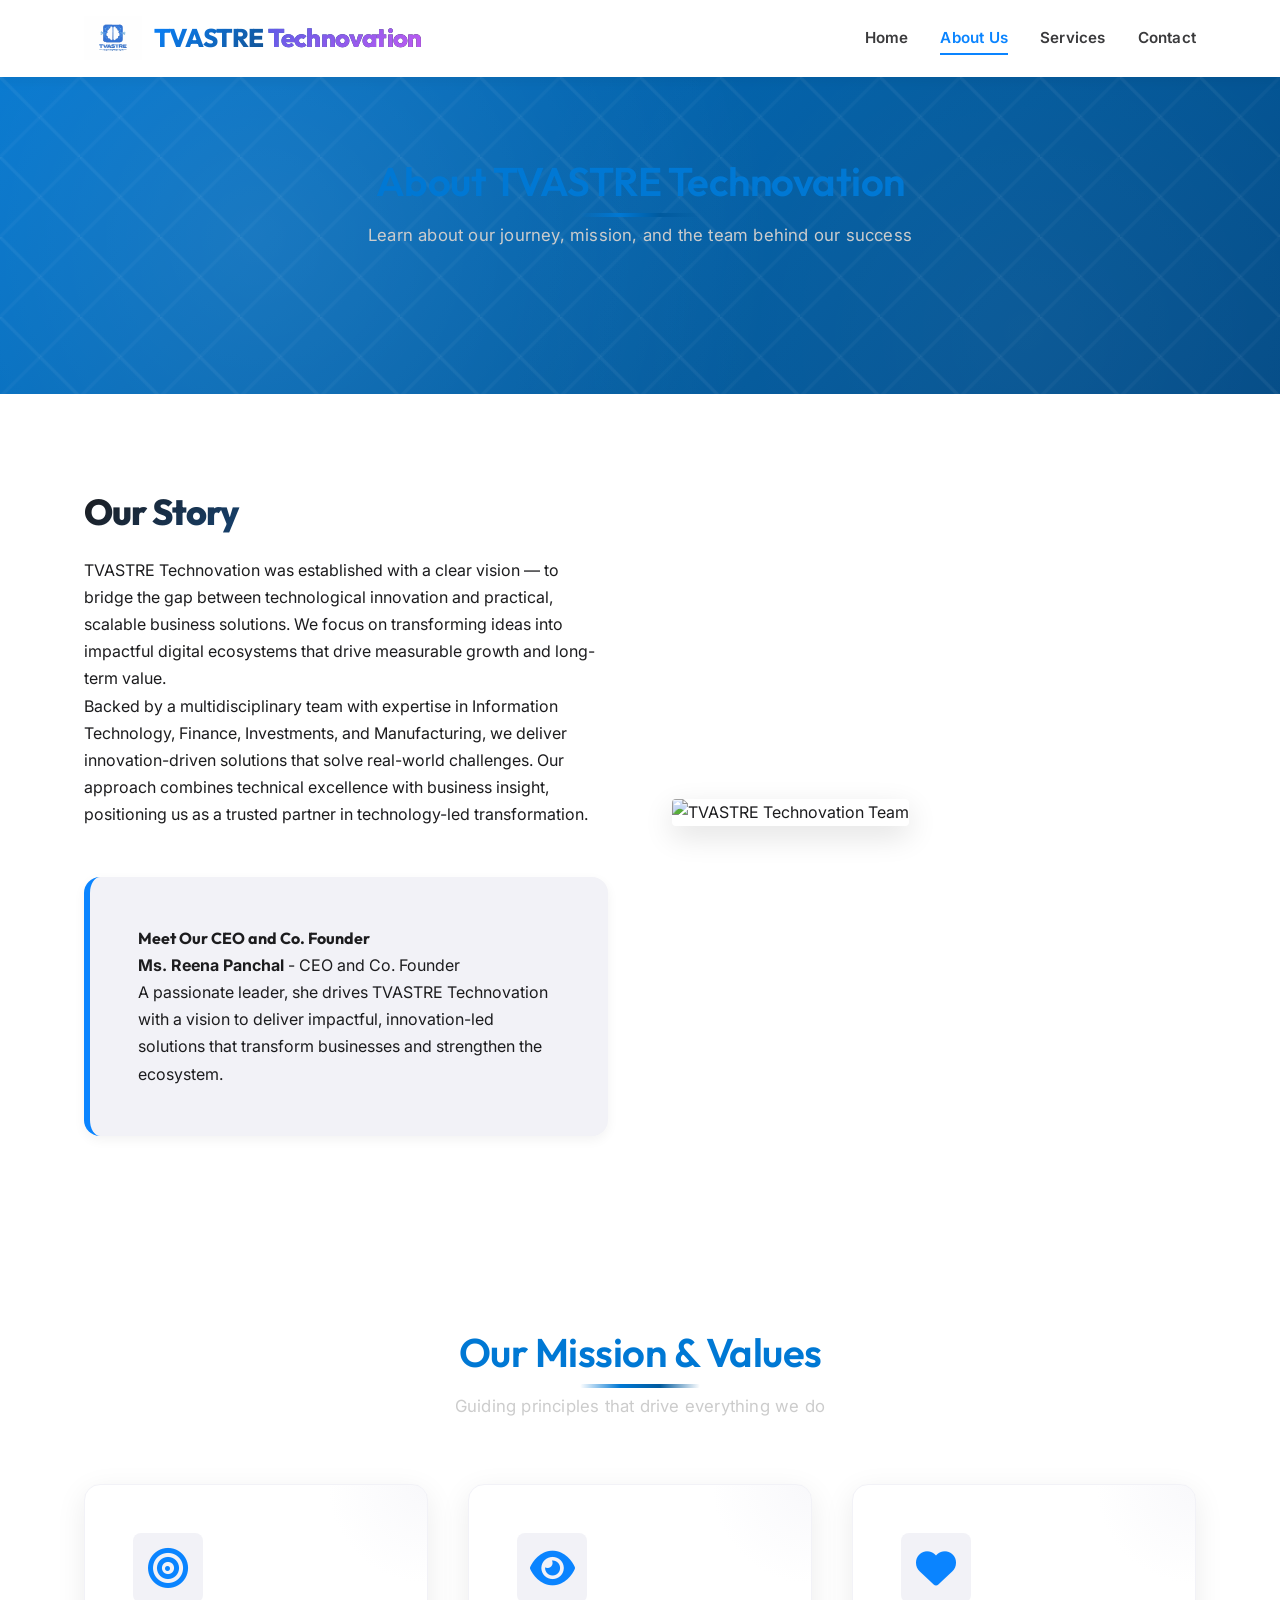
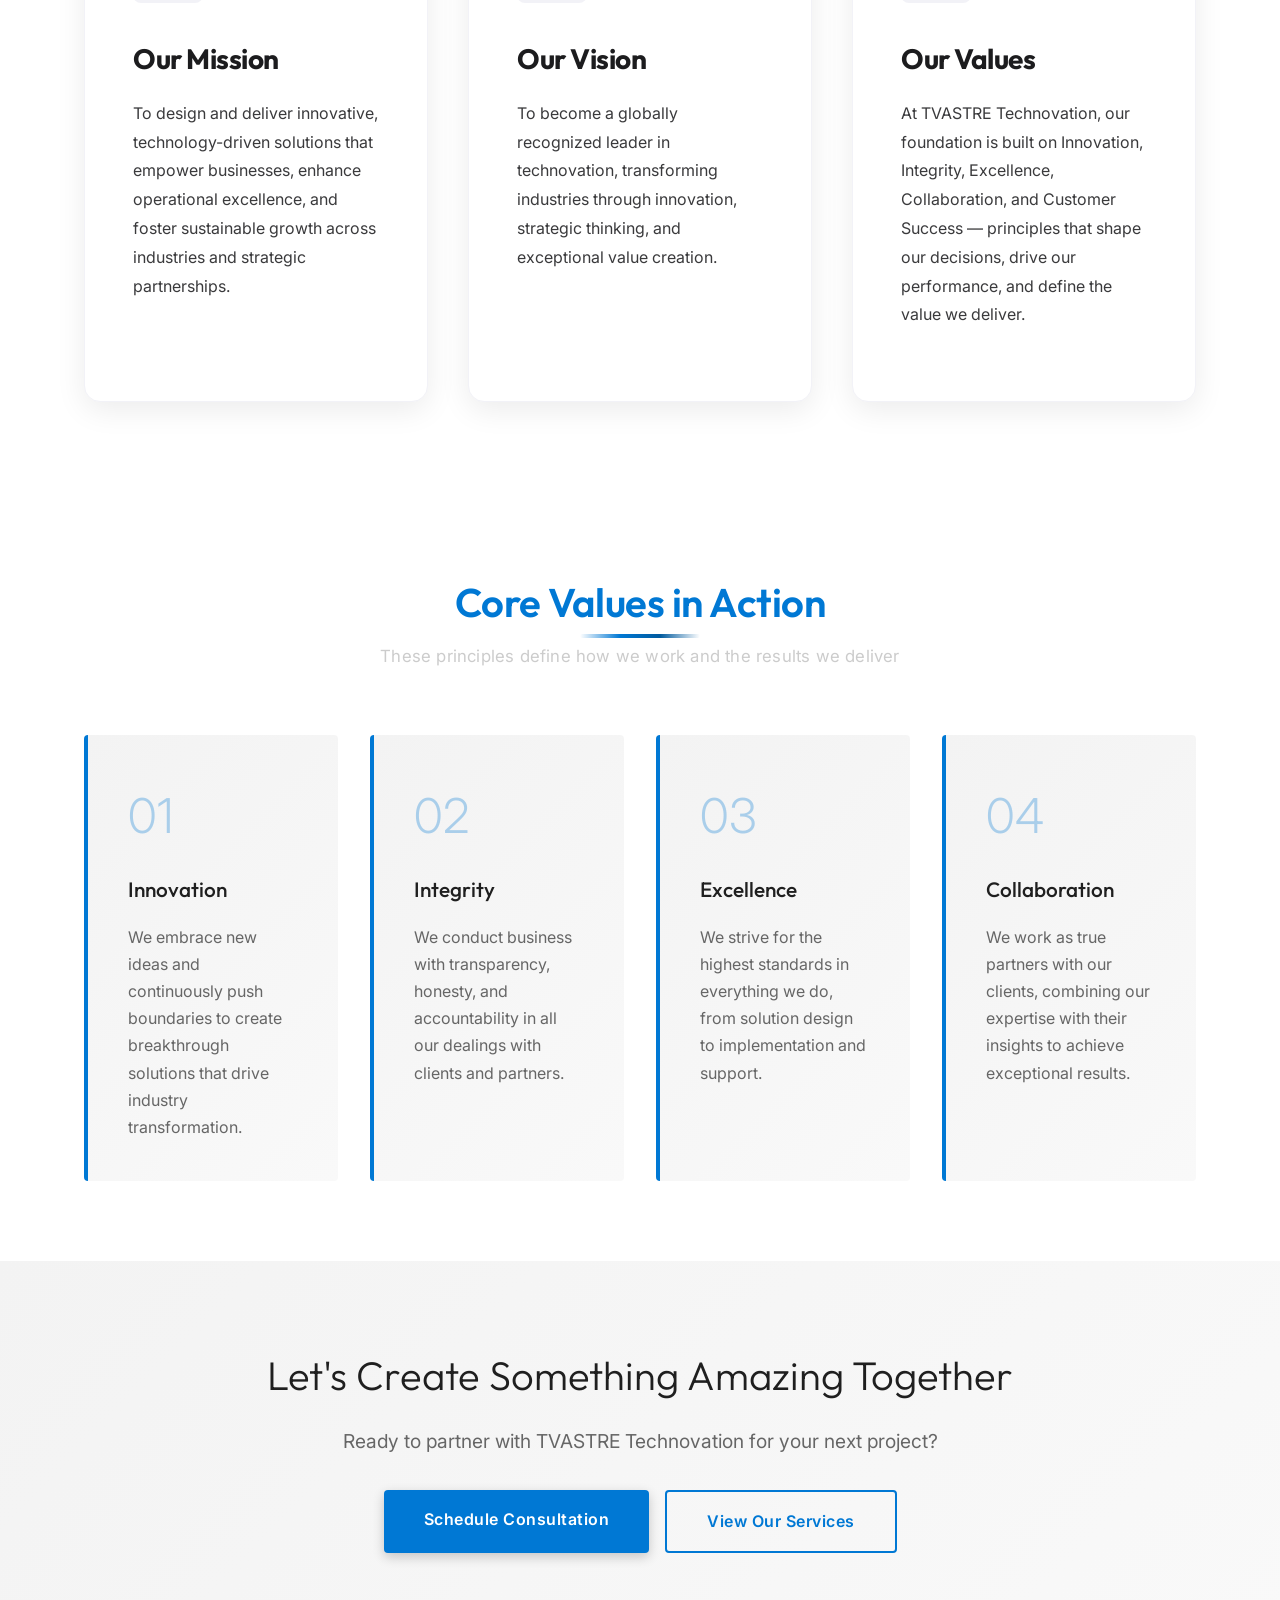
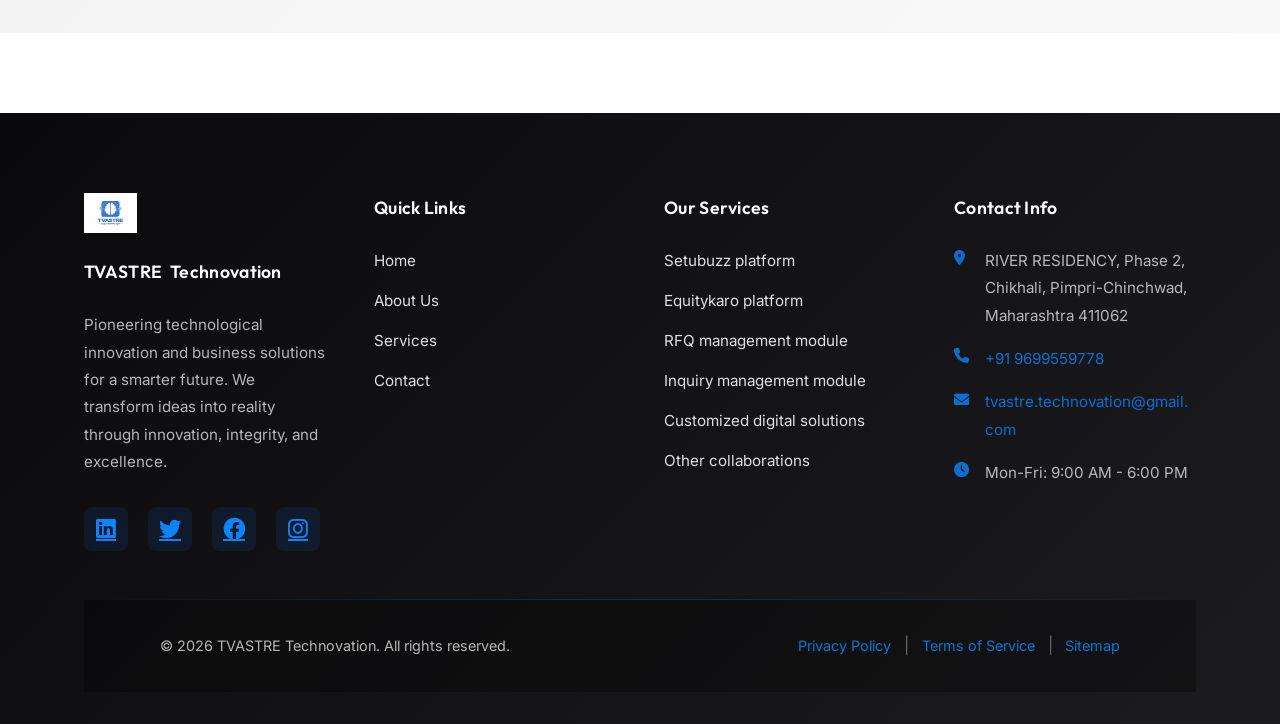
==== commit b86f2a95: "change update 22 feb" ====
--- a/about.html
+++ b/about.html
@@ -1,33 +1,41 @@
-
 <!DOCTYPE html>
 <html lang="en">
+
 <head>
     <meta charset="UTF-8">
     <meta name="viewport" content="width=device-width, initial-scale=1.0">
-    <meta name="description" content="Learn about TVASTRE Technovation - Our mission, values, team expertise, and journey in technology innovation. Founded by Reena Panchal in 2010.">
+    <meta name="description"
+        content="Learn about TVASTRE Technovation - Our mission, values, team expertise, and journey in technology innovation. Founded by Reena Panchal in 2010.">
     <meta name="keywords" content="about TVASTRE, company mission, innovation leaders, technology experts, team">
     <meta name="author" content="TVASTRE Technovation">
     <meta name="robots" content="index, follow, max-snippet:-1, max-image-preview:large, max-video-preview:-1">
-    <meta name="theme-color" content="#0078d4">
+    <meta name="theme-color" content="#0A84FF">
     <link rel="canonical" href="https://your-domain.com/about.html">
-    
+
     <!-- Open Graph Tags -->
     <meta property="og:type" content="website">
     <meta property="og:title" content="About Us - TVASTRE Technovation">
-    <meta property="og:description" content="Learn about our mission, values, and the team behind TVASTRE Technovation's technology innovation journey.">
+    <meta property="og:description"
+        content="Learn about our mission, values, and the team behind TVASTRE Technovation's technology innovation journey.">
     <meta property="og:url" content="https://your-domain.com/about.html">
     <meta property="og:image" content="https://your-domain.com/og-image.png">
-    
+
     <!-- Twitter Card Tags -->
     <meta name="twitter:card" content="summary_large_image">
     <meta name="twitter:title" content="About Us - TVASTRE Technovation">
-    <meta name="twitter:description" content="Learn about our mission, values, and the team behind TVASTRE Technovation.">
+    <meta name="twitter:description"
+        content="Learn about our mission, values, and the team behind TVASTRE Technovation.">
     <meta name="twitter:image" content="https://your-domain.com/og-image.png">
-    
+
     <title>About Us - TVASTRE Technovation</title>
     <link rel="stylesheet" href="style.css">
     <link rel="stylesheet" href="https://cdnjs.cloudflare.com/ajax/libs/font-awesome/6.0.0/css/all.min.css">
-    
+    <link rel="preconnect" href="https://fonts.googleapis.com">
+    <link rel="preconnect" href="https://fonts.gstatic.com" crossorigin>
+    <link
+        href="https://fonts.googleapis.com/css2?family=Inter:wght@400;500;600&family=Outfit:wght@400;600;700;800&display=swap"
+        rel="stylesheet">
+
     <!-- Structured Data - Organization -->
     <script type="application/ld+json">
     {
@@ -35,7 +43,7 @@
         "@type": "Organization",
         "name": "TVASTRE Technovation",
         "url": "https://your-domain.com",
-        "logo": "https://your-domain.com/logo.png",
+        "logo": "https://your-domain.com/logo.svg",
         "description": "Technology innovation and business solutions company specializing in tech, finance, and automotive industries",
         "foundingDate": "2010",
         "founders": [
@@ -49,12 +57,13 @@
     }
     </script>
 </head>
+
 <body>
     <header>
         <div class="container">
             <nav>
                 <div class="logo">
-                    <i class="fas fa-brain"></i>
+                    <img src="assets/images/logo.svg" alt="TVASTRE Technovation Logo" class="logo-img">
                     <h1>TVASTRE <span>Technovation</span></h1>
                 </div>
                 <div class="menu-toggle" id="menuToggle">
@@ -85,17 +94,24 @@
             <div class="about-content">
                 <div class="about-text">
                     <h3>Our Story</h3>
-                    <p>TVASTRE Technovation was founded with a vision to bridge the gap between technological innovation and practical business solutions. We believe in creating technology that serves humanity and drives progress.</p>
-                    <p>With years of expertise in technology, finance, and automotive industries, we've established ourselves as pioneers in innovation and problem-solving.</p>
-                    
+                    <p>TVASTRE Technovation was established with a clear vision — to bridge the gap between
+                        technological innovation and practical, scalable business solutions. We focus on transforming
+                        ideas into impactful digital ecosystems that drive measurable growth and long-term value.</p>
+                    <p>Backed by a multidisciplinary team with expertise in Information Technology, Finance,
+                        Investments, and Manufacturing, we deliver innovation-driven solutions that solve real-world
+                        challenges. Our approach combines technical excellence with business insight, positioning us as
+                        a trusted partner in technology-led transformation.</p>
+
                     <div class="founder-info">
-                        <h4>Meet Our Founder</h4>
-                        <p><strong>Reena Panchal</strong> - Founder & CEO</p>
-                        <p>With a passion for technology and innovation, Reena leads TVASTRE Technovation with a vision to create impactful technological solutions that transform businesses and improve lives.</p>
+                        <h4>Meet Our CEO and Co. Founder</h4>
+                        <p><strong>Ms. Reena Panchal </strong> - CEO and Co. Founder</p>
+                        <p>A passionate leader, she drives TVASTRE Technovation with a vision to deliver impactful,
+                            innovation-led solutions that transform businesses and strengthen the ecosystem.</p>
                     </div>
                 </div>
                 <div class="about-image">
-                    <img src="https://images.unsplash.com/photo-1552664730-d307ca884978?ixlib=rb-1.2.1&auto=format&fit=crop&w=1000&q=80" alt="TVASTRE Technovation Team">
+                    <img src="https://images.unsplash.com/photo-1552664730-d307ca884978?ixlib=rb-1.2.1&auto=format&fit=crop&w=1000&q=80"
+                        alt="TVASTRE Technovation Team">
                 </div>
             </div>
         </div>
@@ -114,21 +130,26 @@
                         <i class="fas fa-bullseye"></i>
                     </div>
                     <h3>Our Mission</h3>
-                    <p>To innovate and deliver cutting-edge technological solutions that empower businesses and drive sustainable growth across industries.</p>
+                    <p>To design and deliver innovative, technology-driven solutions that empower businesses, enhance
+                        operational excellence, and foster sustainable growth across industries and strategic
+                        partnerships.</p>
                 </div>
                 <div class="service-card">
                     <div class="service-icon">
                         <i class="fas fa-eye"></i>
                     </div>
                     <h3>Our Vision</h3>
-                    <p>To be a global leader in technovation, recognized for transforming industries through innovative solutions and exceptional value delivery.</p>
+                    <p>To become a globally recognized leader in technovation, transforming industries through
+                        innovation, strategic thinking, and exceptional value creation.</p>
                 </div>
                 <div class="service-card">
                     <div class="service-icon">
                         <i class="fas fa-heart"></i>
                     </div>
                     <h3>Our Values</h3>
-                    <p>Innovation, Integrity, Excellence, Collaboration, and Customer Success guide everything we do at TVASTRE Technovation.</p>
+                    <p>At TVASTRE Technovation, our foundation is built on Innovation, Integrity, Excellence,
+                        Collaboration, and Customer Success — principles that shape our decisions, drive our
+                        performance, and define the value we deliver.</p>
                 </div>
             </div>
         </div>
@@ -145,29 +166,33 @@
                 <div class="value-card">
                     <div class="value-number">01</div>
                     <h4>Innovation</h4>
-                    <p>We embrace new ideas and continuously push boundaries to create breakthrough solutions that drive industry transformation.</p>
+                    <p>We embrace new ideas and continuously push boundaries to create breakthrough solutions that drive
+                        industry transformation.</p>
                 </div>
                 <div class="value-card">
                     <div class="value-number">02</div>
                     <h4>Integrity</h4>
-                    <p>We conduct business with transparency, honesty, and accountability in all our dealings with clients and partners.</p>
+                    <p>We conduct business with transparency, honesty, and accountability in all our dealings with
+                        clients and partners.</p>
                 </div>
                 <div class="value-card">
                     <div class="value-number">03</div>
                     <h4>Excellence</h4>
-                    <p>We strive for the highest standards in everything we do, from solution design to implementation and support.</p>
+                    <p>We strive for the highest standards in everything we do, from solution design to implementation
+                        and support.</p>
                 </div>
                 <div class="value-card">
                     <div class="value-number">04</div>
                     <h4>Collaboration</h4>
-                    <p>We work as true partners with our clients, combining our expertise with their insights to achieve exceptional results.</p>
+                    <p>We work as true partners with our clients, combining our expertise with their insights to achieve
+                        exceptional results.</p>
                 </div>
             </div>
         </div>
     </section>
 
     <!-- Team Section -->
-    <section class="team-section">
+    <!-- <section class="team-section">
         <div class="container">
             <div class="section-title">
                 <h2>Our Leadership Team</h2>
@@ -200,7 +225,7 @@
                 </div>
             </div>
         </div>
-    </section>
+    </section> -->
 
     <!-- Achievements & Milestones -->
     <!-- Statistics -->
@@ -243,8 +268,12 @@
         <div class="container">
             <div class="footer-content">
                 <div class="footer-section">
-                    <h3><i class="fas fa-brain"></i> TVASTRE Technovation</h3>
-                    <p>Pioneering technological innovation and business solutions for a smarter future. We transform ideas into reality through innovation, integrity, and excellence.</p>
+                    <div class="footer-logo">
+                        <img src="assets/images/logo.svg" alt="TVASTRE Technovation Logo" class="footer-logo-img">
+                        <h3>TVASTRE <span>Technovation</span></h3>
+                    </div>
+                    <p>Pioneering technological innovation and business solutions for a smarter future. We transform
+                        ideas into reality through innovation, integrity, and excellence.</p>
                     <div class="social-links">
                         <a href="#" title="LinkedIn"><i class="fab fa-linkedin"></i></a>
                         <a href="#" title="Twitter"><i class="fab fa-twitter"></i></a>
@@ -266,19 +295,23 @@
                 <div class="footer-section">
                     <h3>Our Services</h3>
                     <ul class="footer-links">
-                        <li><a href="services.html#tech">Technology Innovation</a></li>
-                        <li><a href="services.html#finance">Financial Services</a></li>
-                       
-                        <li><a href="contact.html">Get Consultation</a></li>
+                        <li><a href="services.html">Setubuzz platform</a></li>
+                        <li><a href="services.html">Equitykaro platform</a></li>
+                        <li><a href="services.html">RFQ management module</a></li>
+                        <li><a href="services.html">Inquiry management module</a></li>
+                        <li><a href="services.html">Customized digital solutions</a></li>
+                        <li><a href="services.html">Other collaborations</a></li>
                     </ul>
                 </div>
 
                 <div class="footer-section">
                     <h3>Contact Info</h3>
                     <div class="contact-details">
-                        <p><i class="fas fa-map-marker-alt"></i> RIVER RESIDENCY, Phase 2, Chikhali, Pimpri-Chinchwad, Maharashtra 411062</p>
+                        <p><i class="fas fa-map-marker-alt"></i> RIVER RESIDENCY, Phase 2, Chikhali, Pimpri-Chinchwad,
+                            Maharashtra 411062</p>
                         <p><i class="fas fa-phone"></i> <a href="tel:+919699559778">+91 9699559778</a></p>
-                        <p><i class="fas fa-envelope"></i> <a href="mailto:tvastre.technovation@gmail.com">tvastre.technovation@gmail.com</a></p>
+                        <p><i class="fas fa-envelope"></i> <a
+                                href="mailto:tvastre.technovation@gmail.com">tvastre.technovation@gmail.com</a></p>
                         <p><i class="fas fa-clock"></i> Mon-Fri: 9:00 AM - 6:00 PM</p>
                     </div>
                 </div>
@@ -302,43 +335,43 @@
             </div>
         </div>
     </footer>
-    
+
     <!-- Mobile Menu Toggle Script -->
     <script>
         const menuToggle = document.getElementById('menuToggle');
         const navLinks = document.getElementById('navLinks');
-        
-        menuToggle.addEventListener('click', function() {
+
+        menuToggle.addEventListener('click', function () {
             navLinks.classList.toggle('active');
         });
-        
+
         // Close menu when a link is clicked
         document.querySelectorAll('.nav-links a').forEach(link => {
-            link.addEventListener('click', function() {
+            link.addEventListener('click', function () {
                 navLinks.classList.remove('active');
             });
         });
-        
+
         // Close menu when clicking outside
-        document.addEventListener('click', function(event) {
+        document.addEventListener('click', function (event) {
             const isClickInsideNav = navLinks.contains(event.target);
             const isClickInsideToggle = menuToggle.contains(event.target);
-            
+
             if (!isClickInsideNav && !isClickInsideToggle) {
                 navLinks.classList.remove('active');
             }
         });
 
         // Parallax Effect for Background Elements
-        window.addEventListener('scroll', function() {
+        window.addEventListener('scroll', function () {
             const parallaxElements = document.querySelectorAll('.hero, .about-hero, .cta-banner, .parallax-section');
-            
-            parallaxElements.forEach(function(element) {
+
+            parallaxElements.forEach(function (element) {
                 const scrollPosition = window.pageYOffset;
                 const elementOffset = element.offsetTop;
                 const distance = scrollPosition - elementOffset;
                 const parallaxSpeed = 0.5;
-                
+
                 if (distance > -element.offsetHeight && distance < window.innerHeight) {
                     element.style.backgroundPosition = 'center ' + (distance * parallaxSpeed) + 'px';
                 }
@@ -360,4 +393,5 @@
         });
     </script>
 </body>
+
 </html>
--- a/style.css
+++ b/style.css
@@ -1,3 +1,39 @@
+@import url('https://fonts.googleapis.com/css2?family=Inter:wght@400;500;600&family=Outfit:wght@400;600;700;800&display=swap');
+
+:root {
+    /* Modern Color Palette */
+    --primary: #0A84FF;
+    --primary-dark: #0056b3;
+    --secondary: #5E5CE6;
+    --accent: #BF5AF2;
+    --success: #32D74B;
+    --warning: #FF9F0A;
+    --danger: #FF453A;
+
+    /* Neutral Colors */
+    --bg-white: #ffffff;
+    --bg-soft: #F2F2F7;
+    --text-main: #1C1C1E;
+    --text-soft: #3A3A3C;
+    --text-muted: #8E8E93;
+
+    /* Layout */
+    --container-width: 1240px;
+    --border-radius-sm: 8px;
+    --border-radius-md: 16px;
+    --border-radius-lg: 24px;
+
+    /* Glassmorphism & Shadows */
+    --glass-bg: rgba(255, 255, 255, 0.7);
+    --glass-border: rgba(255, 255, 255, 0.3);
+    --shadow-sm: 0 4px 12px rgba(0, 0, 0, 0.05);
+    --shadow-md: 0 8px 30px rgba(0, 0, 0, 0.08);
+    --shadow-lg: 0 20px 40px rgba(0, 0, 0, 0.12);
+
+    /* Transitions */
+    --transition: all 0.4s cubic-bezier(0.4, 0, 0.2, 1);
+}
+
 /* Reset and Base Styles */
 * {
     margin: 0;
@@ -6,14 +42,23 @@
 }
 
 body {
-    font-family: -apple-system, BlinkMacSystemFont, 'Segoe UI', 'Roboto', 'Helvetica Neue', sans-serif;
-    line-height: 1.65;
-    color: #2d2d2d;
-    background-color: #fff;
+    font-family: 'Inter', -apple-system, BlinkMacSystemFont, 'Segoe UI', sans-serif;
+    line-height: 1.7;
+    color: var(--text-main);
+    background-color: var(--bg-white);
     font-size: 1rem;
     font-weight: 400;
     -webkit-font-smoothing: antialiased;
-    -moz-osx-font-smoothing: grayscale;
+    scroll-behavior: smooth;
+}
+
+h1,
+h2,
+h3,
+h4,
+h5,
+h6 {
+    font-family: 'Outfit', sans-serif;
 }
 
 .container {
@@ -25,12 +70,15 @@
 
 /* Header & Navigation */
 header {
-    background: #fff;
-    border-bottom: none;
-    box-shadow: 0 2px 8px rgba(0, 0, 0, 0.08);
+    background: var(--glass-bg);
+    backdrop-filter: blur(12px);
+    -webkit-backdrop-filter: blur(12px);
+    border-bottom: 1px solid var(--glass-border);
+    box-shadow: var(--shadow-sm);
     position: sticky;
     top: 0;
     z-index: 1000;
+    transition: var(--transition);
 }
 
 nav {
@@ -45,7 +93,7 @@
     align-items: center;
     gap: 12px;
     cursor: pointer;
-    transition: all 0.3s ease;
+    transition: var(--transition);
 }
 
 .logo:hover {
@@ -61,38 +109,35 @@
     letter-spacing: 0px;
 }
 
-.logo i {
-    font-size: 2.2rem;
-    width: 44px;
+.logo-img {
     height: 44px;
-    background: linear-gradient(135deg, #0078d4, #005a9e);
-    color: white;
-    display: flex;
-    align-items: center;
-    justify-content: center;
-    border-radius: 8px;
-    box-shadow: 0 4px 12px rgba(0, 120, 212, 0.2);
-    transition: all 0.3s ease;
+    width: auto;
+    object-fit: contain;
+    transition: var(--transition);
+}
+
+.logo:hover .logo-img {
+    transform: scale(1.05);
 }
 
 .logo h1 {
     font-size: 1.6rem;
-    background: linear-gradient(135deg, #0078d4, #005a9e);
+    background: linear-gradient(135deg, var(--primary), var(--text-main));
     -webkit-background-clip: text;
     -webkit-text-fill-color: transparent;
     background-clip: text;
-    font-weight: 700;
-    letter-spacing: -0.5px;
+    font-weight: 800;
+    letter-spacing: -0.8px;
     margin: 0;
-    transition: letter-spacing 0.3s ease;
+    transition: var(--transition);
 }
 
 .logo span {
-    background: linear-gradient(135deg, #0078d4, #005a9e);
+    background: linear-gradient(135deg, var(--secondary), var(--accent));
     -webkit-background-clip: text;
     -webkit-text-fill-color: transparent;
     background-clip: text;
-    font-weight: 700;
+    font-weight: 800;
 }
 
 .nav-links {
@@ -103,11 +148,11 @@
 
 .nav-links a {
     text-decoration: none;
-    color: #424242;
-    font-weight: 500;
+    color: var(--text-soft);
+    font-weight: 600;
     font-size: 0.95rem;
-    letter-spacing: 0.3px;
-    transition: color 0.3s;
+    letter-spacing: 0.2px;
+    transition: var(--transition);
     padding: 0.5rem 0;
     position: relative;
 }
@@ -119,12 +164,12 @@
     left: 0;
     width: 0;
     height: 2px;
-    background: linear-gradient(90deg, #0078d4, #005a9e);
-    transition: width 0.3s ease;
+    background: linear-gradient(90deg, var(--primary), var(--secondary));
+    transition: var(--transition);
 }
 
 .nav-links a:hover {
-    color: #0078d4;
+    color: var(--primary);
 }
 
 .nav-links a:hover::after {
@@ -132,7 +177,7 @@
 }
 
 .nav-links a.active {
-    color: #0078d4;
+    color: var(--primary);
 }
 
 .nav-links a.active::after {
@@ -142,7 +187,7 @@
     left: 0;
     width: 100%;
     height: 2px;
-    background: #0078d4;
+    background: var(--primary);
 }
 
 /* Hamburger Menu */
@@ -160,97 +205,97 @@
 
 /* Hero Section */
 .hero {
-    background: linear-gradient(135deg, #0078d4 0%, #005a9e 50%, #003d73 100%);
-    background-attachment: fixed;
-    background-position: center;
-    background-repeat: no-repeat;
-    background-size: cover;
-    color: white;
-    padding: 0;
     position: relative;
     overflow: hidden;
-    min-height: 750px;
+    min-height: 90vh;
     display: flex;
     align-items: center;
-}
-
-.hero::before {
-    content: '';
+    background: #050505;
+    color: white;
+}
+
+.hero-mesh {
     position: absolute;
     top: 0;
     left: 0;
-    right: 0;
-    bottom: 0;
-    background: 
-        radial-gradient(circle at 20% 50%, rgba(255, 255, 255, 0.1) 0%, transparent 50%),
-        radial-gradient(circle at 80% 80%, rgba(255, 255, 255, 0.05) 0%, transparent 50%);
-    z-index: 1;
-}
-
-.hero::after {
-    content: '';
-    position: absolute;
-    top: 0;
-    left: 0;
-    right: 0;
-    bottom: 0;
-    background-image: 
-        linear-gradient(45deg, transparent 48%, rgba(255, 255, 255, 0.05) 49%, rgba(255, 255, 255, 0.05) 51%, transparent 52%),
-        linear-gradient(-45deg, transparent 48%, rgba(255, 255, 255, 0.03) 49%, rgba(255, 255, 255, 0.03) 51%, transparent 52%);
-    background-size: 80px 80px;
-    background-position: 0 0, 40px 40px;
-    z-index: 1;
-}
-
-.hero-canvas {
-    position: absolute;
-    top: 0;
-    left: 0;
-    right: 0;
-    bottom: 0;
-    opacity: 0.15;
-    z-index: 1;
-}
-
-.hero-shapes {
-    position: absolute;
     width: 100%;
     height: 100%;
-}
-
-.shape {
-    position: absolute;
-    border-radius: 50%;
-    background: white;
-}
-
-.shape-1 {
-    width: 200px;
-    height: 200px;
-    top: 10%;
-    right: 10%;
-    animation: float 6s ease-in-out infinite;
-}
-
-.shape-2 {
-    width: 150px;
-    height: 150px;
-    bottom: 20%;
-    left: 5%;
-    animation: float 8s ease-in-out infinite reverse;
-}
-
-.shape-3 {
-    width: 100px;
-    height: 100px;
-    top: 50%;
-    right: 25%;
-    animation: float 7s ease-in-out infinite;
+    background:
+        radial-gradient(circle at 0% 0%, var(--primary) 0%, transparent 50%),
+        radial-gradient(circle at 100% 100%, var(--secondary) 0%, transparent 50%),
+        radial-gradient(circle at 50% 50%, var(--accent) 0%, transparent 50%);
+    opacity: 0.15;
+    filter: blur(80px);
+    animation: meshMove 20s ease-in-out infinite alternate;
+}
+
+@keyframes meshMove {
+    0% {
+        transform: scale(1) translate(0, 0);
+    }
+
+    100% {
+        transform: scale(1.2) translate(-50px, 50px);
+    }
+}
+
+.hero-content {
+    display: grid;
+    grid-template-columns: 1.1fr 0.9fr;
+    gap: 4rem;
+    align-items: center;
+    position: relative;
+    z-index: 5;
+    padding: 6rem 0;
+}
+
+.eyebrow {
+    display: inline-block;
+    font-size: 0.85rem;
+    font-weight: 700;
+    text-transform: uppercase;
+    letter-spacing: 3px;
+    color: var(--primary);
+    margin-bottom: 1.5rem;
+    background: rgba(10, 132, 255, 0.12);
+    padding: 0.5rem 1.25rem;
+    border-radius: 100px;
+    border: 1px solid rgba(10, 132, 255, 0.2);
+    animation: slideInDown 0.8s var(--transition);
+}
+
+@keyframes slideInDown {
+    from {
+        opacity: 0;
+        transform: translateY(-30px);
+    }
+
+    to {
+        opacity: 1;
+        transform: translateY(0);
+    }
+}
+
+.hero-text h1 {
+    font-size: 5rem;
+    margin-bottom: 2rem;
+    font-weight: 800;
+    line-height: 1;
+    letter-spacing: -3px;
+    color: white;
+    animation: slideInLeft 0.8s var(--transition) 0.1s backwards;
 }
 
 @keyframes float {
-    0%, 100% { transform: translateY(0px); }
-    50% { transform: translateY(-30px); }
+
+    0%,
+    100% {
+        transform: translateY(0px);
+    }
+
+    50% {
+        transform: translateY(-30px);
+    }
 }
 
 /* Parallax Section Class */
@@ -283,20 +328,23 @@
     padding: 4rem 0;
 }
 
-.hero-text h2 {
-    font-size: 3.5rem;
-    margin-bottom: 1.5rem;
-    font-weight: 600;
-    line-height: 1.3;
-    letter-spacing: -1px;
-    animation: slideInLeft 0.8s ease-out;
+.hero-text p {
+    font-size: 1.25rem;
+    max-width: 600px;
+    margin-bottom: 3rem;
+    opacity: 0.85;
+    line-height: 1.7;
+    font-weight: 400;
+    letter-spacing: 0.1px;
+    animation: slideInUp 0.8s ease-out 0.3s backwards;
 }
 
 @keyframes slideInLeft {
     from {
         opacity: 0;
-        transform: translateX(-30px);
-    }
+        transform: translateX(-40px);
+    }
+
     to {
         opacity: 1;
         transform: translateX(0);
@@ -318,79 +366,151 @@
     display: flex;
     gap: 1.5rem;
     flex-wrap: wrap;
-    animation: slideInUp 0.8s ease-out 0.4s backwards;
-}
-
-@keyframes slideInUp {
+    animation: slideInUp 0.8s var(--transition) 0.4s backwards;
+}
+
+.cta-button {
+    display: inline-flex;
+    align-items: center;
+    justify-content: center;
+    background: var(--primary);
+    color: white;
+    padding: 1rem 2.5rem;
+    border-radius: var(--border-radius-sm);
+    text-decoration: none;
+    font-weight: 700;
+    font-size: 1rem;
+    transition: var(--transition);
+    box-shadow: 0 4px 15px rgba(10, 132, 255, 0.3);
+}
+
+.cta-button:hover {
+    background: var(--secondary);
+    transform: translateY(-3px);
+    box-shadow: 0 8px 25px rgba(94, 92, 230, 0.4);
+}
+
+.cta-button-outline {
+    display: inline-flex;
+    align-items: center;
+    justify-content: center;
+    background: rgba(255, 255, 255, 0.1);
+    backdrop-filter: blur(8px);
+    -webkit-backdrop-filter: blur(8px);
+    color: white;
+    padding: 1rem 2.5rem;
+    border: 1px solid rgba(255, 255, 255, 0.3);
+    border-radius: var(--border-radius-sm);
+    text-decoration: none;
+    font-weight: 600;
+    font-size: 1rem;
+    transition: var(--transition);
+}
+
+.cta-button-outline:hover {
+    background: white;
+    color: var(--primary);
+    transform: translateY(-3px);
+}
+
+.anchor-link {
+    display: none;
+}
+
+.visual-container {
+    position: relative;
+    width: 100%;
+    height: 500px;
+    animation: slideInRight 1s var(--transition) 0.2s backwards;
+}
+
+@keyframes slideInRight {
     from {
         opacity: 0;
-        transform: translateY(30px);
-    }
+        transform: translateX(60px);
+    }
+
     to {
         opacity: 1;
-        transform: translateY(0);
-    }
-}
-
-.cta-button-outline {
-    display: inline-block;
-    background: transparent;
+        transform: translateX(0);
+    }
+}
+
+.main-visual {
+    width: 100%;
+    height: 100%;
+    object-fit: contain;
+    filter: drop-shadow(0 0 50px rgba(10, 132, 255, 0.4));
+    animation: float 6s ease-in-out infinite;
+}
+
+.glass-card {
+    position: absolute;
+    background: var(--glass-bg);
+    backdrop-filter: blur(15px);
+    -webkit-backdrop-filter: blur(15px);
+    border: 1px solid var(--glass-border);
+    border-radius: var(--border-radius-md);
+    padding: 1.25rem 1.5rem;
+    display: flex;
+    align-items: center;
+    gap: 1rem;
+    box-shadow: var(--shadow-lg);
+    z-index: 10;
+    animation: floatCards 8s ease-in-out infinite;
+}
+
+.stat-card-1 {
+    top: 15%;
+    left: -10%;
+    animation-delay: 0.5s;
+}
+
+.stat-card-2 {
+    bottom: 15%;
+    right: -5%;
+    animation-delay: 1.5s;
+}
+
+@keyframes floatCards {
+
+    0%,
+    100% {
+        transform: translateY(0) rotate(0);
+    }
+
+    50% {
+        transform: translateY(-20px) rotate(2deg);
+    }
+}
+
+.card-icon {
+    width: 45px;
+    height: 45px;
+    background: var(--primary);
     color: white;
-    padding: 1rem 2.5rem;
-    border: 2px solid white;
-    border-radius: 8px;
-    text-decoration: none;
-    font-weight: 600;
-    font-size: 0.95rem;
-    letter-spacing: 0.5px;
-    transition: all 0.3s ease;
-    box-shadow: 0 2px 8px rgba(0, 0, 0, 0.2), 0 0 20px rgba(255, 255, 255, 0);
-    position: relative;
-    overflow: hidden;
-    min-height: 44px;
+    border-radius: 12px;
     display: flex;
     align-items: center;
     justify-content: center;
-}
-
-.cta-button-outline::before {
-    content: '';
-    position: absolute;
-    top: 0;
-    left: -100%;
-    width: 100%;
-    height: 100%;
-    background: white;
-    z-index: -1;
-    transition: left 0.3s ease;
-}
-
-.cta-button-outline:hover {
-    background: white;
-    color: #0078d4;
-    transform: translateY(-2px);
-    box-shadow: 0 8px 16px rgba(0, 0, 0, 0.3), 0 0 30px rgba(255, 255, 255, 0.4);
-}
-
-.cta-button-outline:hover::before {
-    left: 0;
-}
-
-.hero-visual {
-    display: flex;
-    justify-content: center;
-    align-items: center;
-}
-
-.hero-illustration {
-    font-size: 15rem;
-    opacity: 0.15;
-    animation: pulse 3s ease-in-out infinite;
-}
-
-@keyframes pulse {
-    0%, 100% { transform: scale(1); }
-    50% { transform: scale(1.1); }
+    font-size: 1.25rem;
+    box-shadow: 0 4px 12px rgba(10, 132, 255, 0.3);
+}
+
+.card-info .number {
+    display: block;
+    font-size: 1.4rem;
+    font-weight: 800;
+    color: var(--text-main);
+    line-height: 1;
+}
+
+.card-info .label {
+    font-size: 0.75rem;
+    font-weight: 600;
+    color: var(--text-soft);
+    text-transform: uppercase;
+    letter-spacing: 1px;
 }
 
 /* Section Common Styles */
@@ -412,7 +532,7 @@
     font-weight: 600;
     letter-spacing: -0.5px;
     line-height: 1.2;
-    background: linear-gradient(135deg, #fff, #0078d4);
+    background: linear-gradient(0deg, #0078d4, #0078d4);
     -webkit-background-clip: text;
     -webkit-text-fill-color: transparent;
     background-clip: text;
@@ -435,13 +555,14 @@
     from {
         width: 0;
     }
+
     to {
         width: 120px;
     }
 }
 
 .section-title p {
-    color: #666;
+    color: #ccc;
     max-width: 600px;
     margin: 0 auto;
     font-size: 1.05rem;
@@ -459,87 +580,65 @@
 }
 
 .service-card {
-    background: white;
-    border-radius: 12px;
+    background: var(--bg-white);
+    border-radius: var(--border-radius-md);
     padding: 3rem;
-    border: none;
-    box-shadow: 0 4px 15px rgba(0, 0, 0, 0.08);
-    transition: box-shadow 0.3s ease, transform 0.3s ease;
+    border: 1px solid var(--bg-soft);
+    box-shadow: var(--shadow-md);
+    transition: var(--transition);
     position: relative;
     overflow: hidden;
 }
 
-.service-card::before {
+.service-card::after {
     content: '';
     position: absolute;
     top: 0;
-    left: 0;
-    width: 100%;
-    height: 4px;
-    background: linear-gradient(90deg, #0078d4, #005a9e);
-    transform: scaleX(0);
-    transform-origin: left;
-    transition: transform 0.3s ease;
+    right: 0;
+    width: 100px;
+    height: 100px;
+    background: radial-gradient(circle at top right, var(--bg-soft), transparent 70%);
+    opacity: 0.5;
 }
 
 .service-card:hover {
-    transform: translateY(-8px);
-    box-shadow: 0 16px 40px rgba(0, 120, 212, 0.15);
-}
-
-.service-card:hover::before {
-    transform: scaleX(1);
+    transform: translateY(-10px);
+    box-shadow: var(--shadow-lg);
+    border-color: var(--primary);
 }
 
 .service-card h3 {
-    color: #1f1f1f;
+    color: var(--text-main);
     margin-bottom: 1rem;
-    font-size: 1.5rem;
-    font-weight: 600;
-    letter-spacing: -0.3px;
-    line-height: 1.3;
-    transition: all 0.3s ease;
-}
-
-.service-card:hover h3 {
-    color: #0078d4;
-    transform: translateX(5px);
-}
-
-.service-card h4 {
-    color: #0078d4;
-    margin-bottom: 1rem;
-    font-size: 1.25rem;
-    font-weight: 600;
-    letter-spacing: 0.2px;
+    font-size: 1.75rem;
+    font-weight: 700;
+    letter-spacing: -0.5px;
 }
 
 .service-card p {
-    color: #666;
+    color: var(--text-soft);
     margin-bottom: 1.5rem;
-    line-height: 1.75;
-    font-weight: 400;
-    font-size: 0.95rem;
+    line-height: 1.8;
 }
 
 .service-icon {
     font-size: 2.5rem;
-    color: #0078d4;
-    margin-bottom: 1.5rem;
-    width: 60px;
-    height: 60px;
+    color: var(--primary);
+    margin-bottom: 2rem;
+    width: 70px;
+    height: 70px;
     display: flex;
     align-items: center;
     justify-content: center;
-    background: linear-gradient(135deg, rgba(0, 120, 212, 0.15), rgba(0, 90, 158, 0.15));
-    border-radius: 10px;
-    transition: all 0.3s ease;
+    background: var(--bg-soft);
+    border-radius: var(--border-radius-sm);
+    transition: var(--transition);
 }
 
 .service-card:hover .service-icon {
-    background: linear-gradient(135deg, #0078d4, #005a9e);
+    background: var(--primary);
     color: white;
-    transform: rotate(10deg) scale(1.1);
+    transform: scale(1.1) rotate(5deg);
 }
 
 /* About Page */
@@ -551,13 +650,13 @@
 }
 
 .about-text h3 {
-    color: #1f1f1f;
+    color: var(--text-main);
     margin-bottom: 1.5rem;
-    font-size: 2rem;
-    font-weight: 600;
-    letter-spacing: -0.5px;
-    line-height: 1.3;
-    background: linear-gradient(135deg, #1f1f1f, #0078d4);
+    font-size: 2.25rem;
+    font-weight: 800;
+    letter-spacing: -1px;
+    line-height: 1.2;
+    background: linear-gradient(135deg, var(--text-main), var(--primary));
     -webkit-background-clip: text;
     -webkit-text-fill-color: transparent;
     background-clip: text;
@@ -566,16 +665,16 @@
 .about-image img {
     width: 100%;
     border-radius: 4px;
-    box-shadow: 0 10px 30px rgba(0,0,0,0.12);
+    box-shadow: 0 10px 30px rgba(0, 0, 0, 0.12);
 }
 
 .founder-info {
-    background: linear-gradient(135deg, #f9f9f9, #f3f3f3);
-    padding: 2.5rem;
-    border-radius: 12px;
-    margin-top: 2rem;
-    border-left: 5px solid #0078d4;
-    box-shadow: 0 2px 8px rgba(0, 0, 0, 0.04);
+    background: var(--bg-soft);
+    padding: 3rem;
+    border-radius: var(--border-radius-md);
+    margin-top: 3rem;
+    border-left: 6px solid var(--primary);
+    box-shadow: var(--shadow-sm);
 }
 
 /* Contact Page */
@@ -586,11 +685,12 @@
 }
 
 .contact-info {
-    background: white;
-    color: #1f1f1f;
+    background: var(--bg-white);
+    color: var(--text-main);
     padding: 3rem;
-    border-radius: 12px;
-    box-shadow: 0 4px 15px rgba(0, 0, 0, 0.08);
+    border-radius: var(--border-radius-md);
+    box-shadow: var(--shadow-md);
+    border: 1px solid var(--bg-soft);
 }
 
 .contact-info h3 {
@@ -609,16 +709,16 @@
 }
 
 .contact-icon {
-    font-size: 1.2rem;
-    color: #0078d4;
+    font-size: 1.5rem;
+    color: var(--primary);
 }
 
 .contact-form {
-    background: white;
-    padding: 3rem;
-    border-radius: 12px;
-    border: none;
-    box-shadow: 0 4px 15px rgba(0, 0, 0, 0.08);
+    background: var(--bg-white);
+    padding: 3.5rem;
+    border-radius: var(--border-radius-md);
+    border: 1px solid var(--bg-soft);
+    box-shadow: var(--shadow-md);
 }
 
 .form-group {
@@ -653,9 +753,9 @@
 .form-group input:focus,
 .form-group textarea:focus {
     outline: none;
-    border-color: #0078d4;
+    border-color: var(--primary);
     background: white;
-    box-shadow: 0 0 0 3px rgba(0, 120, 212, 0.1), inset 0 0 0 1px rgba(0, 120, 212, 0.2);
+    box-shadow: 0 0 0 4px rgba(10, 132, 255, 0.1);
 }
 
 .form-group textarea {
@@ -664,20 +764,19 @@
 }
 
 .submit-btn {
-    background: linear-gradient(135deg, #0078d4, #005a9e);
+    background: linear-gradient(135deg, var(--primary), var(--secondary));
     color: white;
     border: none;
-    padding: 1rem 2.5rem;
-    border-radius: 8px;
-    font-size: 0.95rem;
-    font-weight: 600;
+    padding: 1.2rem 3rem;
+    border-radius: var(--border-radius-sm);
+    font-size: 1rem;
+    font-weight: 700;
     letter-spacing: 0.5px;
     cursor: pointer;
-    transition: all 0.3s ease;
-    box-shadow: 0 4px 12px rgba(0, 120, 212, 0.3);
+    transition: var(--transition);
+    box-shadow: 0 4px 15px rgba(10, 132, 255, 0.3);
     position: relative;
     overflow: hidden;
-    min-height: 44px;
     display: flex;
     align-items: center;
     justify-content: center;
@@ -708,12 +807,9 @@
 
 /* Footer */
 footer {
-    background: linear-gradient(135deg, #1a1a1a 0%, #2d2d2d 100%);
+    background: linear-gradient(135deg, #0A0A0C 0%, #1C1C1E 100%);
     color: white;
-    padding: 4rem 0 2rem;
-    margin-top: 3rem;
-}
-    padding: 5rem 0 0;
+    padding: 5rem 0 2rem;
     margin-top: 5rem;
 }
 
@@ -758,13 +854,20 @@
     letter-spacing: 0.3px;
 }
 
+.footer-logo-img {
+    height: 40px;
+    width: auto;
+    object-fit: contain;
+    margin-bottom: 1rem;
+}
+
 .footer-section h3 i {
-    color: #0078d4;
+    color: var(--primary);
     flex-shrink: 0;
 }
 
 .footer-section p {
-    opacity: 0.85;
+    opacity: 0.8;
     line-height: 1.8;
     font-size: 0.95rem;
     color: #e0e0e0;
@@ -791,9 +894,9 @@
 }
 
 .footer-links a:hover {
-    color: #00b4f1;
+    color: var(--primary);
     padding-left: 8px;
-    text-shadow: 0 0 8px rgba(0, 180, 241, 0.5);
+    text-shadow: 0 0 8px rgba(10, 132, 255, 0.4);
 }
 
 .contact-details {
@@ -812,49 +915,49 @@
 }
 
 .contact-details i {
-    color: #0078d4;
+    color: var(--primary);
     min-width: 18px;
     margin-top: 0.2rem;
     flex-shrink: 0;
 }
 
 .contact-details a {
-    color: #0078d4;
+    color: var(--primary);
     text-decoration: none;
-    transition: color 0.3s;
+    transition: var(--transition);
 }
 
 .contact-details a:hover {
-    color: #00b4f1;
+    color: var(--secondary);
     text-decoration: underline;
 }
 
 .social-links {
     display: flex;
-    gap: 1rem;
-    margin-top: 1.5rem;
+    gap: 1.25rem;
+    margin-top: 2rem;
     flex-wrap: wrap;
 }
 
 .social-links a {
-    color: #0078d4;
-    font-size: 1.3rem;
-    transition: color 0.3s, transform 0.3s, background 0.3s;
+    color: var(--primary);
+    font-size: 1.4rem;
+    transition: var(--transition);
     display: inline-flex;
     align-items: center;
     justify-content: center;
-    width: 40px;
-    height: 40px;
-    background: rgba(0, 120, 212, 0.1);
-    border-radius: 4px;
+    width: 44px;
+    height: 44px;
+    background: rgba(10, 132, 255, 0.1);
+    border-radius: var(--border-radius-sm);
     padding: 0;
     flex-shrink: 0;
 }
 
 .social-links a:hover {
-    color: #00b4f1;
-    background: rgba(0, 120, 212, 0.2);
-    transform: translateY(-3px);
+    color: white;
+    background: var(--primary);
+    transform: translateY(-5px);
 }
 
 .footer-divider {
@@ -1023,10 +1126,11 @@
         gap: 1.5rem;
     }
 
-    .hero-text h2 {
-        font-size: 1.8rem;
-        line-height: 1.2;
-        margin-bottom: 1rem;
+    .hero-text h1 {
+        font-size: 2.5rem;
+        line-height: 1.1;
+        margin-bottom: 1.5rem;
+        letter-spacing: -1px;
     }
 
     .hero-text p {
@@ -1035,7 +1139,31 @@
     }
 
     .hero-visual {
-        display: none;
+        order: -1;
+        margin-bottom: 2rem;
+        display: flex;
+        justify-content: center;
+    }
+
+    .visual-container {
+        height: 350px;
+        width: 100%;
+        max-width: 400px;
+    }
+
+    .glass-card {
+        padding: 0.75rem 1rem;
+        transform: scale(0.9);
+    }
+
+    .stat-card-1 {
+        left: -5%;
+        top: 5%;
+    }
+
+    .stat-card-2 {
+        right: -5%;
+        bottom: 5%;
     }
 
     .hero-buttons {
@@ -1238,8 +1366,8 @@
         gap: 2rem;
     }
 
-    .hero-text h2 {
-        font-size: 2.2rem;
+    .hero-text h1 {
+        font-size: 3rem;
     }
 
     .hero-text p {
@@ -1247,7 +1375,14 @@
     }
 
     .hero-visual {
-        display: none;
+        display: flex;
+        justify-content: center;
+        margin-top: 2rem;
+    }
+
+    .visual-container {
+        height: 400px;
+        max-width: 500px;
     }
 
     .hero-buttons {
@@ -1380,8 +1515,8 @@
         padding: 3rem 0;
     }
 
-    .hero-text h2 {
-        font-size: 3rem;
+    .hero-text h1 {
+        font-size: 3.5rem;
     }
 
     section {
@@ -1838,7 +1973,7 @@
 
 .quick-contact-card:hover {
     transform: translateY(-5px);
-    box-shadow: 0 10px 30px rgba(0,0,0,0.12);
+    box-shadow: 0 10px 30px rgba(0, 0, 0, 0.12);
 }
 
 .quick-contact-card i {
@@ -1959,7 +2094,7 @@
     margin-top: 3rem;
     border-radius: 4px;
     overflow: hidden;
-    box-shadow: 0 5px 20px rgba(0,0,0,0.1);
+    box-shadow: 0 5px 20px rgba(0, 0, 0, 0.1);
 }
 
 /* CTA Section */
@@ -2004,7 +2139,7 @@
 
 .cta-button-primary:hover {
     transform: translateY(-3px);
-    box-shadow: 0 10px 20px rgba(0,0,0,0.2);
+    box-shadow: 0 10px 20px rgba(0, 0, 0, 0.2);
 }
 
 .cta-button-secondary {
@@ -2174,7 +2309,7 @@
     margin-bottom: 1.5rem;
     font-weight: 400;
     font-size: 0.95rem;
-}}
+}
 
 .project-link {
     color: #0078d4;
@@ -2304,7 +2439,7 @@
 
 .cta-button:hover {
     transform: translateY(-3px);
-    box-shadow: 0 10px 20px rgba(0,0,0,0.2);
+    box-shadow: 0 10px 20px rgba(0, 0, 0, 0.2);
 }
 
 /* Core Values Section */
@@ -2484,7 +2619,7 @@
 
 .timeline-item:hover {
     border-color: #0078d4;
-    box-shadow: 0 10px 30px rgba(0,0,0,0.1);
+    box-shadow: 0 10px 30px rgba(0, 0, 0, 0.1);
 }
 
 .timeline-content h4 {
@@ -2556,7 +2691,7 @@
     left: 0;
     right: 0;
     bottom: 0;
-    background: 
+    background:
         radial-gradient(circle at 20% 50%, rgba(255, 255, 255, 0.1) 0%, transparent 50%),
         radial-gradient(circle at 80% 80%, rgba(255, 255, 255, 0.05) 0%, transparent 50%);
     z-index: 1;
@@ -2571,7 +2706,7 @@
     left: 0;
     right: 0;
     bottom: 0;
-    background-image: 
+    background-image:
         linear-gradient(45deg, transparent 48%, rgba(255, 255, 255, 0.05) 49%, rgba(255, 255, 255, 0.05) 51%, transparent 52%),
         linear-gradient(-45deg, transparent 48%, rgba(255, 255, 255, 0.03) 49%, rgba(255, 255, 255, 0.03) 51%, transparent 52%);
     background-size: 80px 80px;
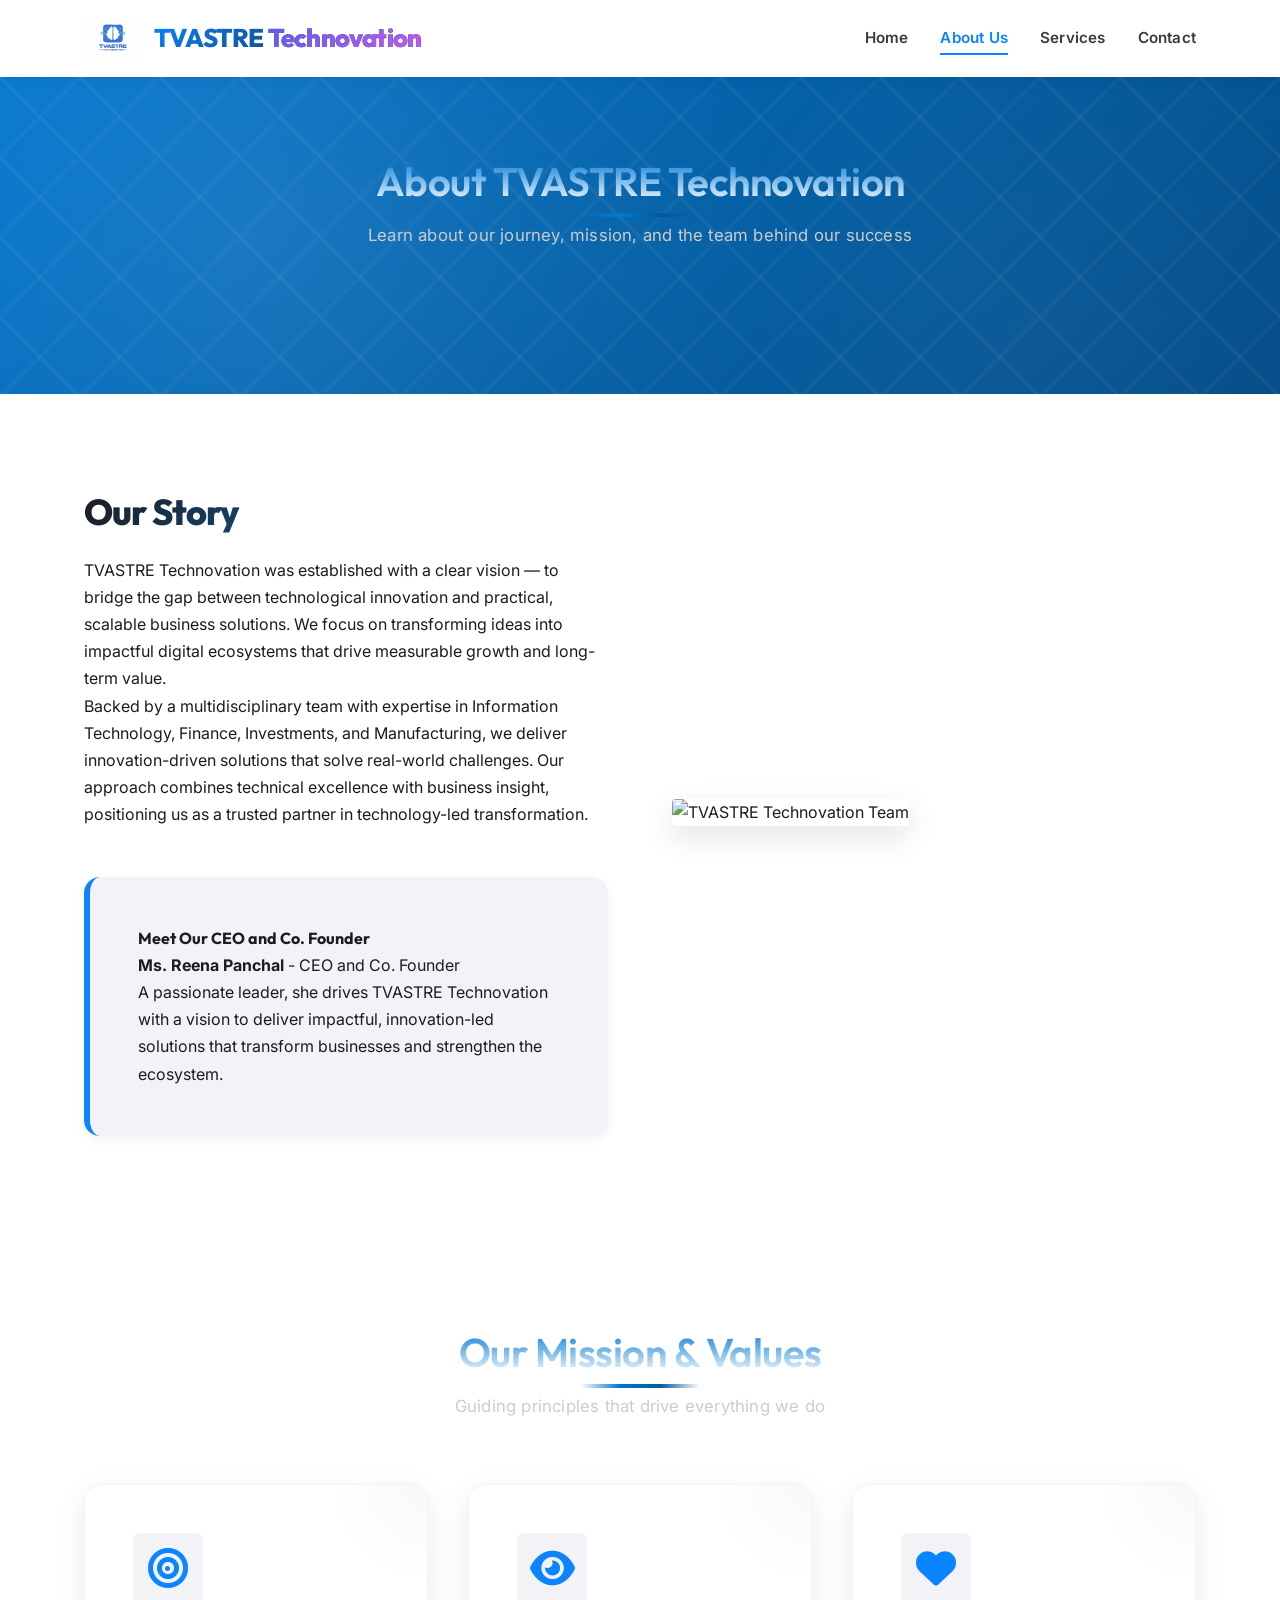
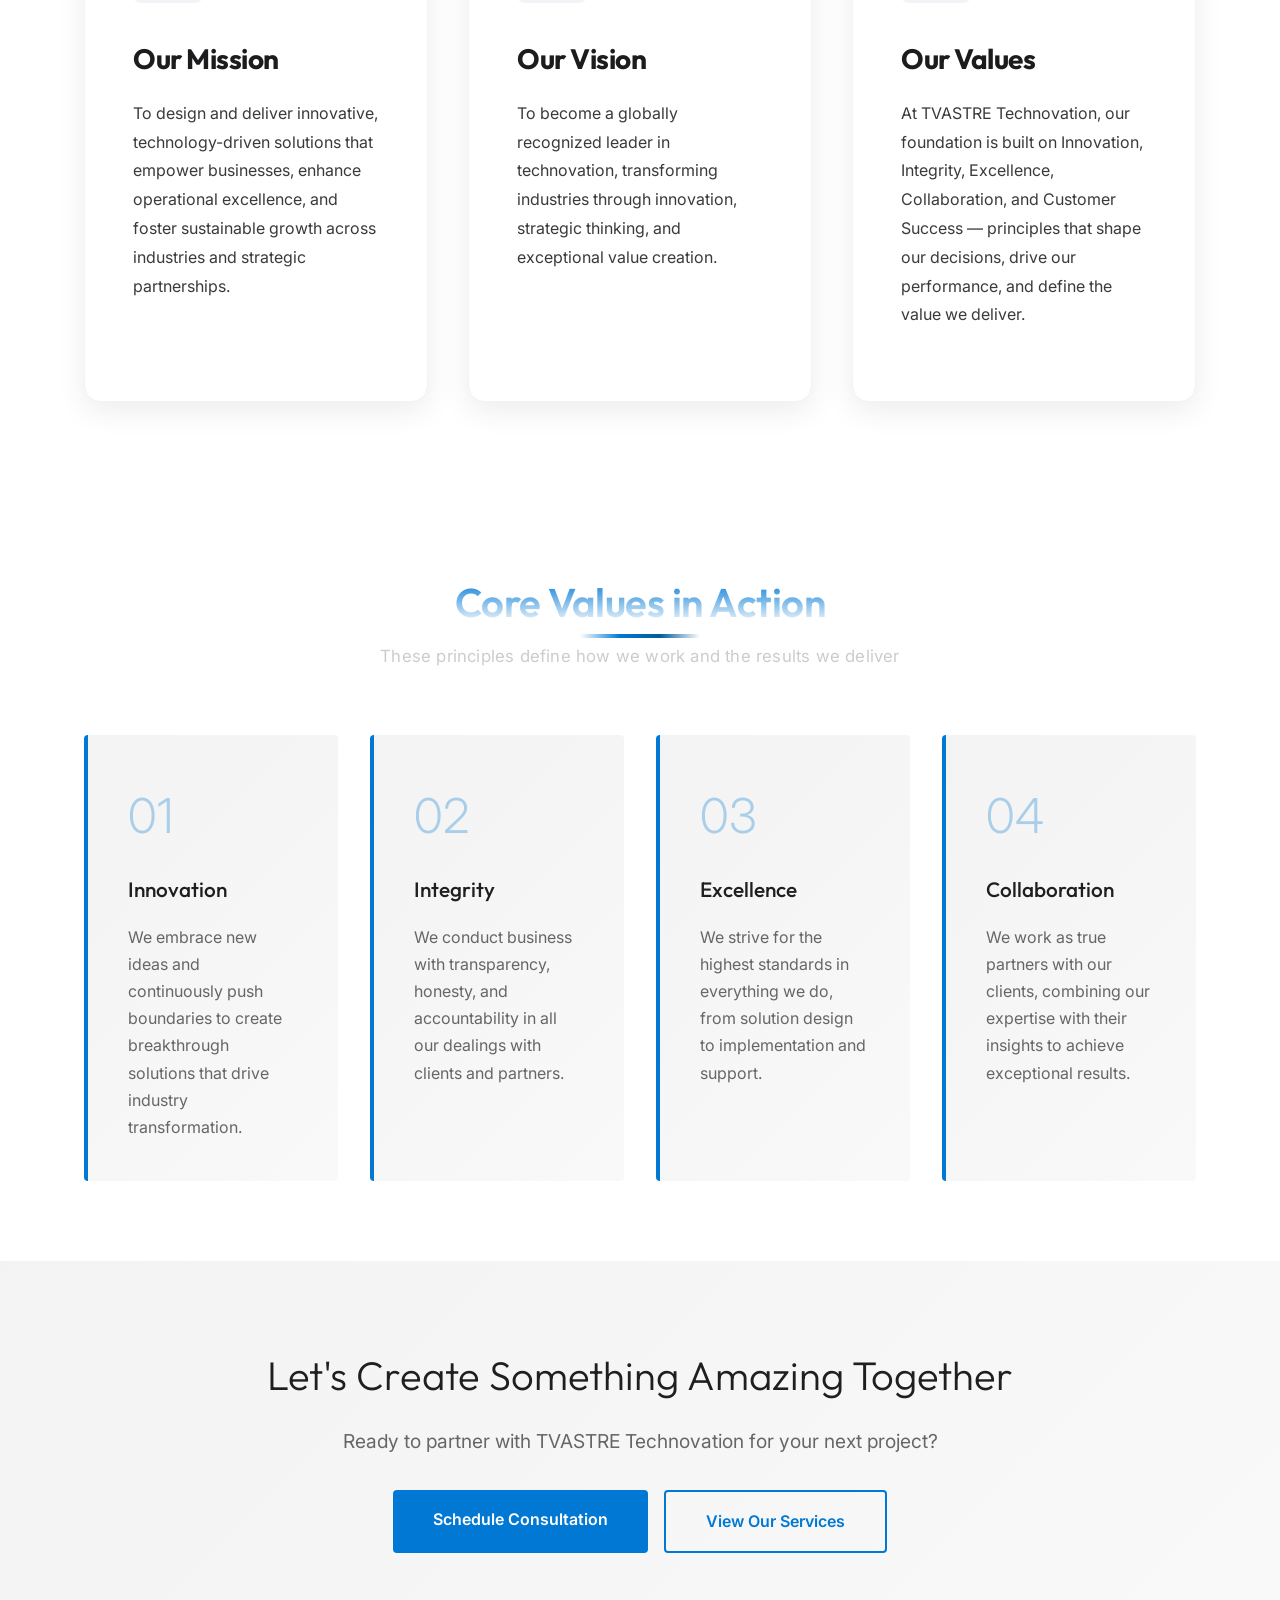
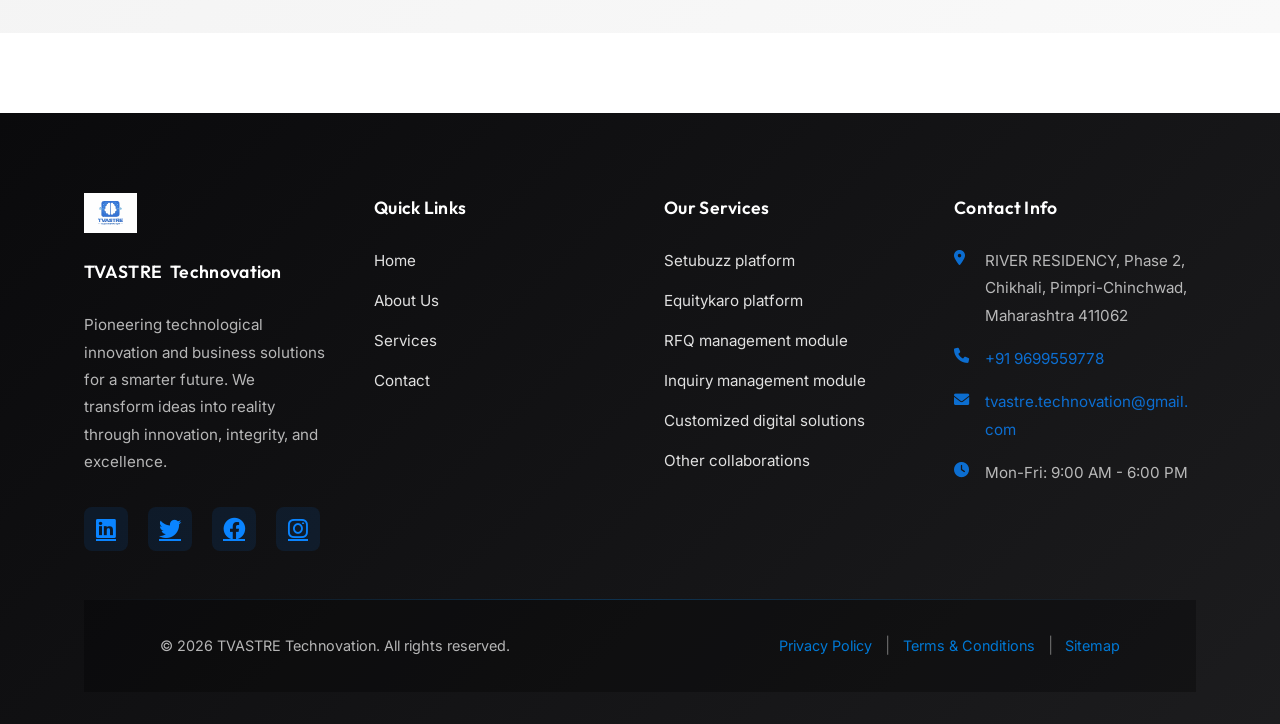
==== commit 94ed79d0: "added two new pages terms and privacy" ====
--- a/about.html
+++ b/about.html
@@ -324,11 +324,11 @@
                     <div class="footer-bottom-content">
                         <p class="copyright">&copy; 2026 TVASTRE Technovation. All rights reserved.</p>
                         <div class="footer-links-bottom">
-                            <a href="#">Privacy Policy</a>
+                            <a href="privacy.html">Privacy Policy</a>
                             <span>|</span>
-                            <a href="#">Terms of Service</a>
+                            <a href="terms.html">Terms & Conditions</a>
                             <span>|</span>
-                            <a href="#">Sitemap</a>
+                            <a href="sitemap.html">Sitemap</a>
                         </div>
                     </div>
                 </div>
--- a/style.css
+++ b/style.css
@@ -532,7 +532,7 @@
     font-weight: 600;
     letter-spacing: -0.5px;
     line-height: 1.2;
-    background: linear-gradient(0deg, #0078d4, #0078d4);
+    background: linear-gradient(0deg, #ffffff, #0078d4);
     -webkit-background-clip: text;
     -webkit-text-fill-color: transparent;
     background-clip: text;
@@ -1613,341 +1613,555 @@
 }
 
 /* Services Hero Section */
+/* Services Hero Section */
 .services-hero {
-    background: linear-gradient(135deg, #0078d4 0%, #005a9e 100%);
-    color: white;
-    padding: 4rem 0;
-}
-
-.services-hero .section-title h2 {
-    color: white;
-    font-weight: 300;
-}
-
-.services-hero .section-title h2::after {
-    background: white;
-}
-
-.services-hero .section-title p {
-    color: rgba(255, 255, 255, 0.9);
-}
-
-/* Service Category */
-.service-category {
-    margin-bottom: 4rem;
-}
-
-.category-header {
-    margin-bottom: 3rem;
-}
-
-.category-header h3 {
-    font-size: 1.8rem;
-    color: #0078d4;
-    font-weight: 500;
-    margin-bottom: 0.5rem;
-}
-
-.category-header p {
-    color: #666;
-    font-size: 1.1rem;
-}
-
-/* SetuBuzz Product Section */
-.product-section {
-    padding: 6rem 0;
-    background: linear-gradient(135deg, #f9f9f9 0%, #f3f3f3 100%);
     position: relative;
     overflow: hidden;
-}
-
-.product-section::before {
-    content: '';
-    position: absolute;
-    top: -50%;
-    right: -10%;
-    width: 600px;
-    height: 600px;
-    background: radial-gradient(circle, rgba(0, 120, 212, 0.08) 0%, transparent 70%);
-    border-radius: 50%;
-    z-index: 0;
-}
-
-.product-section .container {
-    position: relative;
-    z-index: 1;
-}
-
-.product-badge {
-    display: inline-block;
-    background: linear-gradient(135deg, #0078d4, #005a9e);
-    color: white;
-    padding: 0.5rem 1.2rem;
-    border-radius: 20px;
-    font-size: 0.85rem;
-    font-weight: 600;
-    letter-spacing: 0.5px;
-    margin-bottom: 1.5rem;
-    text-transform: uppercase;
-}
-
-.product-header {
-    text-align: center;
-    margin-bottom: 4rem;
-}
-
-.product-header h2 {
-    font-size: 3rem;
-    color: #1f1f1f;
-    margin: 1rem 0;
-    font-weight: 700;
-    background: linear-gradient(135deg, #0078d4, #1f1f1f);
-    -webkit-background-clip: text;
-    -webkit-text-fill-color: transparent;
-    background-clip: text;
-}
-
-.product-tagline {
-    font-size: 1.3rem;
-    color: #0078d4;
-    font-weight: 600;
-    margin-bottom: 1.5rem;
-    letter-spacing: 0.5px;
-}
-
-.product-description {
-    font-size: 1.1rem;
-    color: #666;
-    line-height: 1.8;
-    max-width: 700px;
-    margin: 0 auto;
-}
-
-.product-content {
-    display: grid;
-    grid-template-columns: 1fr 1fr;
-    gap: 4rem;
-    margin-bottom: 4rem;
-}
-
-.product-features,
-.product-benefits {
-    background: white;
-    padding: 3rem;
-    border-radius: 12px;
-    box-shadow: 0 4px 15px rgba(0, 0, 0, 0.08);
-}
-
-.product-features h3,
-.product-benefits h3 {
-    font-size: 1.8rem;
-    color: #1f1f1f;
-    margin-bottom: 2rem;
+    min-height: 40vh;
     display: flex;
     align-items: center;
-    gap: 0.8rem;
-}
-
-.product-features h3 i,
-.product-benefits h3 i {
-    color: #0078d4;
-}
-
-.features-grid {
+    background: #050505;
+    color: white;
+}
+
+.services-hero .hero-text h2 {
+    font-size: 3.5rem;
+    margin-bottom: 2rem;
+    font-weight: 800;
+    letter-spacing: -2px;
+    background: linear-gradient(135deg, white 0%, var(--primary) 100%);
+    -webkit-background-clip: text;
+    background-clip: text;
+    -webkit-text-fill-color: transparent;
+}
+
+/* Service Categories & Cards */
+.services-details {
+    padding: 8rem 0;
+    background: var(--bg-soft);
+}
+
+.category-badge {
+    display: inline-block;
+    padding: 0.4rem 1rem;
+    background: rgba(10, 132, 255, 0.1);
+    color: var(--primary);
+    border-radius: 50px;
+    font-size: 0.75rem;
+    font-weight: 700;
+    text-transform: uppercase;
+    letter-spacing: 1px;
+    margin-bottom: 1rem;
+}
+
+.category-badge.gold {
+    background: rgba(255, 215, 0, 0.1);
+    color: #DAA520;
+}
+
+.services-grid.premium {
     display: grid;
-    grid-template-columns: repeat(2, 1fr);
-    gap: 2rem;
-}
-
-.feature-item {
-    text-align: center;
-    transition: all 0.3s ease;
-}
-
-.feature-item:hover {
-    transform: translateY(-5px);
-}
-
-.feature-icon {
-    width: 70px;
-    height: 70px;
-    background: linear-gradient(135deg, rgba(0, 120, 212, 0.15), rgba(0, 90, 158, 0.15));
+    grid-template-columns: repeat(3, 1fr);
+    gap: 3rem;
+    margin-top: 4rem;
+}
+
+.service-card-glass {
+    background: var(--glass-bg);
+    backdrop-filter: blur(15px);
+    border: 1px solid var(--glass-border);
+    padding: 3rem;
+    border-radius: var(--border-radius-lg);
+    box-shadow: var(--shadow-md);
+    transition: var(--transition);
+    position: relative;
+    overflow: hidden;
+}
+
+.service-card-glass:hover {
+    transform: translateY(-10px);
+    box-shadow: var(--shadow-lg);
+    border-color: var(--primary);
+}
+
+.card-icon-modern {
+    width: 60px;
+    height: 60px;
+    background: var(--primary);
+    color: white;
     border-radius: 12px;
     display: flex;
     align-items: center;
     justify-content: center;
-    margin: 0 auto 1rem;
-    font-size: 1.8rem;
-    color: #0078d4;
-    transition: all 0.3s ease;
+    font-size: 1.5rem;
+    margin-bottom: 2rem;
+    box-shadow: 0 8px 16px rgba(10, 132, 255, 0.2);
+}
+
+.service-card-glass h4 {
+    font-size: 1.5rem;
+    font-weight: 800;
+    margin-bottom: 1rem;
+    color: var(--text-main);
+}
+
+.service-card-glass p {
+    color: var(--text-soft);
+    line-height: 1.7;
+    margin-bottom: 1.5rem;
+}
+
+.feature-bullets {
+    list-style: none;
+    padding: 0;
+}
+
+.feature-bullets li {
+    display: flex;
+    align-items: center;
+    gap: 0.5rem;
+    font-size: 0.85rem;
+    color: var(--text-muted);
+    margin-bottom: 0.5rem;
+}
+
+.feature-bullets li i {
+    color: var(--success);
+    font-size: 0.7rem;
+}
+
+/* Flagship Sections on Services Page */
+.service-category.flagship {
+    background: white;
+    padding: 6rem;
+    border-radius: var(--border-radius-lg);
+    margin-top: 6rem;
+    box-shadow: var(--shadow-md);
+}
+
+.service-category.flagship .product-grid {
+    margin-bottom: 0;
+}
+
+@media (max-width: 1024px) {
+    .services-grid.premium {
+        grid-template-columns: 1fr;
+    }
+
+    .service-category.flagship {
+        padding: 3rem;
+    }
+}
+
+/* SetuBuzz Product Section */
+/* --- Premium Product Sections --- */
+.product-section {
+    padding: 10rem 0;
+    position: relative;
+    overflow: hidden;
+}
+
+.setubuzz-section {
+    background: radial-gradient(circle at top right, rgba(10, 132, 255, 0.05), transparent 40%),
+        linear-gradient(135deg, #f8f9fa 0%, #e9ecef 100%);
+}
+
+.equitykaro-section {
+    background: radial-gradient(circle at bottom left, rgba(94, 92, 230, 0.05), transparent 40%),
+        #ffffff;
+    border-top: 1px solid var(--bg-soft);
+}
+
+.product-grid {
+    display: grid;
+    grid-template-columns: 1fr 1fr;
+    gap: 6rem;
+    align-items: center;
+    margin-bottom: 8rem;
+}
+
+.product-grid.reverse {
+    direction: rtl;
+}
+
+.product-grid.reverse>* {
+    direction: ltr;
+}
+
+/* Info Panel */
+.product-info-panel {
+    animation: slideInLeft 1s ease-out;
+}
+
+.product-badge {
+    display: inline-block;
+    padding: 0.6rem 1.5rem;
+    background: rgba(10, 132, 255, 0.1);
+    color: var(--primary);
+    border-radius: 100px;
+    font-size: 0.8rem;
+    font-weight: 700;
+    text-transform: uppercase;
+    letter-spacing: 2px;
+    margin-bottom: 2rem;
+    border: 1px solid rgba(10, 132, 255, 0.2);
+}
+
+.product-badge.accent {
+    background: rgba(94, 92, 230, 0.1);
+    color: var(--secondary);
+    border-color: rgba(94, 92, 230, 0.2);
+}
+
+.product-info-panel h2 {
+    font-size: 4rem;
+    font-weight: 800;
+    margin-bottom: 1.5rem;
+    letter-spacing: -2px;
+    line-height: 1.1;
+    -webkit-background-clip: text;
+    background-clip: text;
+    -webkit-text-fill-color: transparent;
+}
+
+.product-tagline {
+    font-size: 1.5rem;
+    font-weight: 600;
+    color: var(--primary);
+    margin-bottom: 2rem;
+    letter-spacing: -0.5px;
+}
+
+.product-description {
+    font-size: 1.15rem;
+    color: var(--text-soft);
+    line-height: 1.8;
+    margin-bottom: 1.5rem;
+    max-width: 540px;
+}
+
+.product-cta-simple {
+    display: flex;
+    gap: 1.5rem;
+    margin-top: 3rem;
+}
+
+/* Visual Panel */
+.product-visual-panel {
+    position: relative;
+    perspective: 1000px;
+}
+
+.product-image-main {
+    width: 100%;
+    border-radius: var(--border-radius-lg);
+    box-shadow: var(--shadow-lg);
+    transition: var(--transition);
+    transform: rotateY(-5deg) rotateX(5deg);
+}
+
+.product-visual-panel:hover .product-image-main {
+    transform: rotateY(0deg) rotateX(0deg);
+}
+
+.floating-icons {
+    position: absolute;
+    width: 100%;
+    height: 100%;
+    top: 0;
+    left: 0;
+    pointer-events: none;
+    z-index: 2;
+}
+
+.floating-icons i {
+    position: absolute;
+    width: 60px;
+    height: 60px;
+    background: var(--glass-bg);
+    backdrop-filter: blur(10px);
+    border-radius: 15px;
+    display: flex;
+    align-items: center;
+    justify-content: center;
+    color: var(--primary);
+    font-size: 1.5rem;
+    box-shadow: var(--shadow-md);
+    animation: float 4s ease-in-out infinite;
+}
+
+.icon-1 {
+    top: 10%;
+    right: -5%;
+    animation-delay: 0s;
+}
+
+.icon-2 {
+    bottom: 20%;
+    left: -10%;
+    animation-delay: 1s;
+}
+
+.icon-3 {
+    top: 40%;
+    left: -5%;
+    animation-delay: 2s;
+}
+
+/* Details Grid */
+.product-details-grid {
+    display: grid;
+    grid-template-columns: 1.2fr 0.8fr;
+    gap: 4rem;
+}
+
+.product-features,
+.product-benefits {
+    background: var(--glass-bg);
+    backdrop-filter: blur(20px);
+    padding: 4rem;
+    border-radius: var(--border-radius-lg);
+    border: 1px solid var(--glass-border);
+    box-shadow: var(--shadow-md);
+}
+
+.product-features h3,
+.product-benefits h3 {
+    font-size: 2rem;
+    margin-bottom: 3rem;
+    display: flex;
+    align-items: center;
+    gap: 1rem;
+}
+
+.features-grid {
+    display: grid;
+    grid-template-columns: repeat(2, 1fr);
+    gap: 3rem;
+}
+
+.feature-item {
+    transition: var(--transition);
+}
+
+.feature-icon {
+    width: 60px;
+    height: 60px;
+    background: linear-gradient(135deg, var(--primary) 0%, var(--secondary) 100%);
+    color: white;
+    border-radius: 16px;
+    display: flex;
+    align-items: center;
+    justify-content: center;
+    font-size: 1.5rem;
+    margin-bottom: 1.5rem;
+    box-shadow: 0 8px 16px rgba(10, 132, 255, 0.2);
+    transition: var(--transition);
 }
 
 .feature-item:hover .feature-icon {
-    background: linear-gradient(135deg, #0078d4, #005a9e);
-    color: white;
-    transform: scale(1.1);
-    box-shadow: 0 8px 20px rgba(0, 120, 212, 0.3);
+    transform: scale(1.1) rotate(5deg);
+    box-shadow: 0 12px 24px rgba(10, 132, 255, 0.3);
 }
 
 .feature-item h4 {
-    font-size: 1.1rem;
-    color: #1f1f1f;
-    margin-bottom: 0.5rem;
-    font-weight: 600;
+    font-size: 1.25rem;
+    font-weight: 700;
+    margin-bottom: 0.75rem;
 }
 
 .feature-item p {
-    font-size: 0.9rem;
-    color: #666;
+    font-size: 0.95rem;
+    color: var(--text-soft);
     line-height: 1.6;
 }
 
 .benefits-list {
-    display: grid;
-    grid-template-columns: 1fr;
-    gap: 1.5rem;
+    display: flex;
+    flex-direction: column;
+    gap: 2rem;
 }
 
 .benefit-item {
     display: flex;
     gap: 1.5rem;
-    padding-bottom: 1.5rem;
-    border-bottom: 1px solid #e5e5e5;
-    transition: all 0.3s ease;
-}
-
-.benefit-item:last-child {
-    border-bottom: none;
-    padding-bottom: 0;
+    align-items: flex-start;
+    padding: 1.5rem;
+    background: rgba(255, 255, 255, 0.5);
+    border-radius: var(--border-radius-md);
+    transition: var(--transition);
 }
 
 .benefit-item:hover {
-    transform: translateX(5px);
-}
-
-.benefit-number {
-    flex-shrink: 0;
-    width: 50px;
-    height: 50px;
-    background: linear-gradient(135deg, #0078d4, #005a9e);
-    color: white;
-    border-radius: 50%;
-    display: flex;
-    align-items: center;
-    justify-content: center;
-    font-size: 1.2rem;
-    font-weight: 700;
-    box-shadow: 0 4px 12px rgba(0, 120, 212, 0.3);
+    background: white;
+    transform: translateX(10px);
+    box-shadow: var(--shadow-sm);
+}
+
+.benefit-icon {
+    font-size: 1.8rem;
+    color: var(--primary);
 }
 
 .benefit-text h4 {
     font-size: 1.1rem;
-    color: #1f1f1f;
-    margin-bottom: 0.4rem;
-    font-weight: 600;
-}
-
-.benefit-text p {
-    font-size: 0.9rem;
-    color: #666;
-    line-height: 1.6;
-}
-
-.product-stats {
-    display: grid;
-    grid-template-columns: repeat(4, 1fr);
-    gap: 2rem;
+    font-weight: 700;
+    margin-bottom: 0.25rem;
+}
+
+/* Final CTA Area */
+.final-cta {
+    padding: 8rem 0;
+    background: #050505;
+}
+
+.cta-card {
+    background: linear-gradient(135deg, rgba(10, 132, 255, 0.1) 0%, rgba(94, 92, 230, 0.1) 100%);
+    padding: 6rem;
+    border-radius: var(--border-radius-lg);
+    text-align: center;
+    border: 1px solid rgba(255, 255, 255, 0.1);
+}
+
+.cta-card h3 {
+    font-size: 3.5rem;
+    font-weight: 800;
+    color: white;
+    margin-bottom: 1.5rem;
+    letter-spacing: -1.5px;
+}
+
+.cta-card p {
+    font-size: 1.4rem;
+    color: rgba(255, 255, 255, 0.7);
     margin-bottom: 4rem;
-    padding: 3rem;
+    max-width: 700px;
+    margin-left: auto;
+    margin-right: auto;
+}
+
+.cta-button-primary.gold {
+    background: linear-gradient(135deg, #FFD700 0%, #FFA500 100%);
+    color: black;
+    box-shadow: 0 10px 30px rgba(255, 215, 0, 0.3);
+}
+
+.cta-button-primary.gold:hover {
+    box-shadow: 0 15px 40px rgba(255, 215, 0, 0.5);
+}
+
+/* Policy Pages Styles */
+.policy-hero {
+    padding: 6rem 0;
+    background: #050505;
+    text-align: center;
+    color: white;
+}
+
+.policy-hero h1 {
+    font-size: 3rem;
+    font-weight: 800;
+    margin-bottom: 1rem;
+    background: linear-gradient(135deg, white 0%, var(--primary) 100%);
+    -webkit-background-clip: text;
+    -webkit-text-fill-color: transparent;
+    background-clip: text;
+    /* Fix for lint warning */
+}
+
+.policy-hero p {
+    color: var(--text-muted);
+}
+
+.policy-content {
+    padding: 6rem 0;
+    background: var(--bg-soft);
+}
+
+.container.narrow {
+    max-width: 900px;
+}
+
+.policy-card {
     background: white;
-    border-radius: 12px;
-    box-shadow: 0 4px 15px rgba(0, 0, 0, 0.08);
-}
-
-.stat {
-    text-align: center;
+    padding: 4rem;
+    border-radius: var(--border-radius-lg);
+    box-shadow: var(--shadow-md);
+    border: 1px solid var(--border-color);
+}
+
+.policy-card h2 {
+    margin: 3rem 0 1.5rem;
+    color: var(--text-main);
+    font-size: 1.8rem;
+    border-bottom: 2px solid var(--primary-soft);
+    padding-bottom: 0.5rem;
+    display: inline-block;
+}
+
+.policy-card h3 {
+    margin: 2rem 0 1rem;
+    color: var(--text-main);
+    font-size: 1.4rem;
+}
+
+.policy-card p {
+    margin-bottom: 1.5rem;
+    line-height: 1.8;
+    color: var(--text-soft);
+}
+
+.policy-card ul {
+    margin-bottom: 2rem;
+    padding-left: 1.5rem;
+}
+
+.policy-card li {
+    margin-bottom: 0.8rem;
+    color: var(--text-soft);
+}
+
+.policy-highlight {
+    background: var(--bg-soft);
     padding: 2rem;
-}
-
-.stat-number {
-    display: block;
-    font-size: 2.5rem;
-    font-weight: 700;
-    color: #0078d4;
-    margin-bottom: 0.5rem;
-}
-
-.stat-label {
-    display: block;
-    font-size: 1rem;
-    color: #666;
-    font-weight: 500;
-}
-
-.product-cta {
-    text-align: center;
-    padding: 3rem;
-    background: linear-gradient(135deg, #0078d4 0%, #005a9e 100%);
-    border-radius: 12px;
-    color: white;
-}
-
-.product-cta h3 {
-    font-size: 2rem;
-    margin-bottom: 0.5rem;
-    font-weight: 600;
-}
-
-.product-cta p {
-    font-size: 1.1rem;
-    opacity: 0.9;
-    margin-bottom: 2rem;
-}
-
-.cta-buttons {
-    display: flex;
-    gap: 1.5rem;
-    justify-content: center;
-    flex-wrap: wrap;
-}
-
-.cta-button-primary,
-.cta-button-secondary {
-    display: inline-flex;
-    align-items: center;
-    gap: 0.8rem;
-    padding: 1rem 2rem;
-    border-radius: 8px;
-    font-weight: 600;
+    border-left: 4px solid var(--primary);
+    border-radius: 0 8px 8px 0;
+    margin-bottom: 2.5rem;
+}
+
+.policy-footer {
+    margin-top: 4rem;
+    padding-top: 2rem;
+    border-top: 1px solid var(--border-color);
+    font-style: italic;
     font-size: 0.95rem;
-    letter-spacing: 0.5px;
-    text-decoration: none;
-    transition: all 0.3s ease;
-    border: none;
-    cursor: pointer;
-}
-
-.cta-button-primary {
-    background: white;
-    color: #0078d4;
-    box-shadow: 0 4px 12px rgba(0, 0, 0, 0.2);
-}
-
-.cta-button-primary:hover {
-    transform: translateY(-3px);
-    box-shadow: 0 8px 20px rgba(0, 0, 0, 0.3);
-}
-
-.cta-button-secondary {
-    background: transparent;
-    color: white;
-    border: 2px solid white;
-}
-
-.cta-button-secondary:hover {
-    background: white;
-    color: #0078d4;
-    transform: translateY(-3px);
+}
+
+@media (max-width: 768px) {
+    .policy-card {
+        padding: 2rem;
+    }
+}
+
+@media (max-width: 1024px) {
+    .product-grid {
+        grid-template-columns: 1fr;
+        gap: 4rem;
+        text-align: center;
+    }
+
+    .product-description {
+        margin-left: auto;
+        margin-right: auto;
+    }
+
+    .product-cta-simple {
+        justify-content: center;
+    }
+
+    .product-details-grid {
+        grid-template-columns: 1fr;
+    }
 }
 
 /* Quick Contact Section */
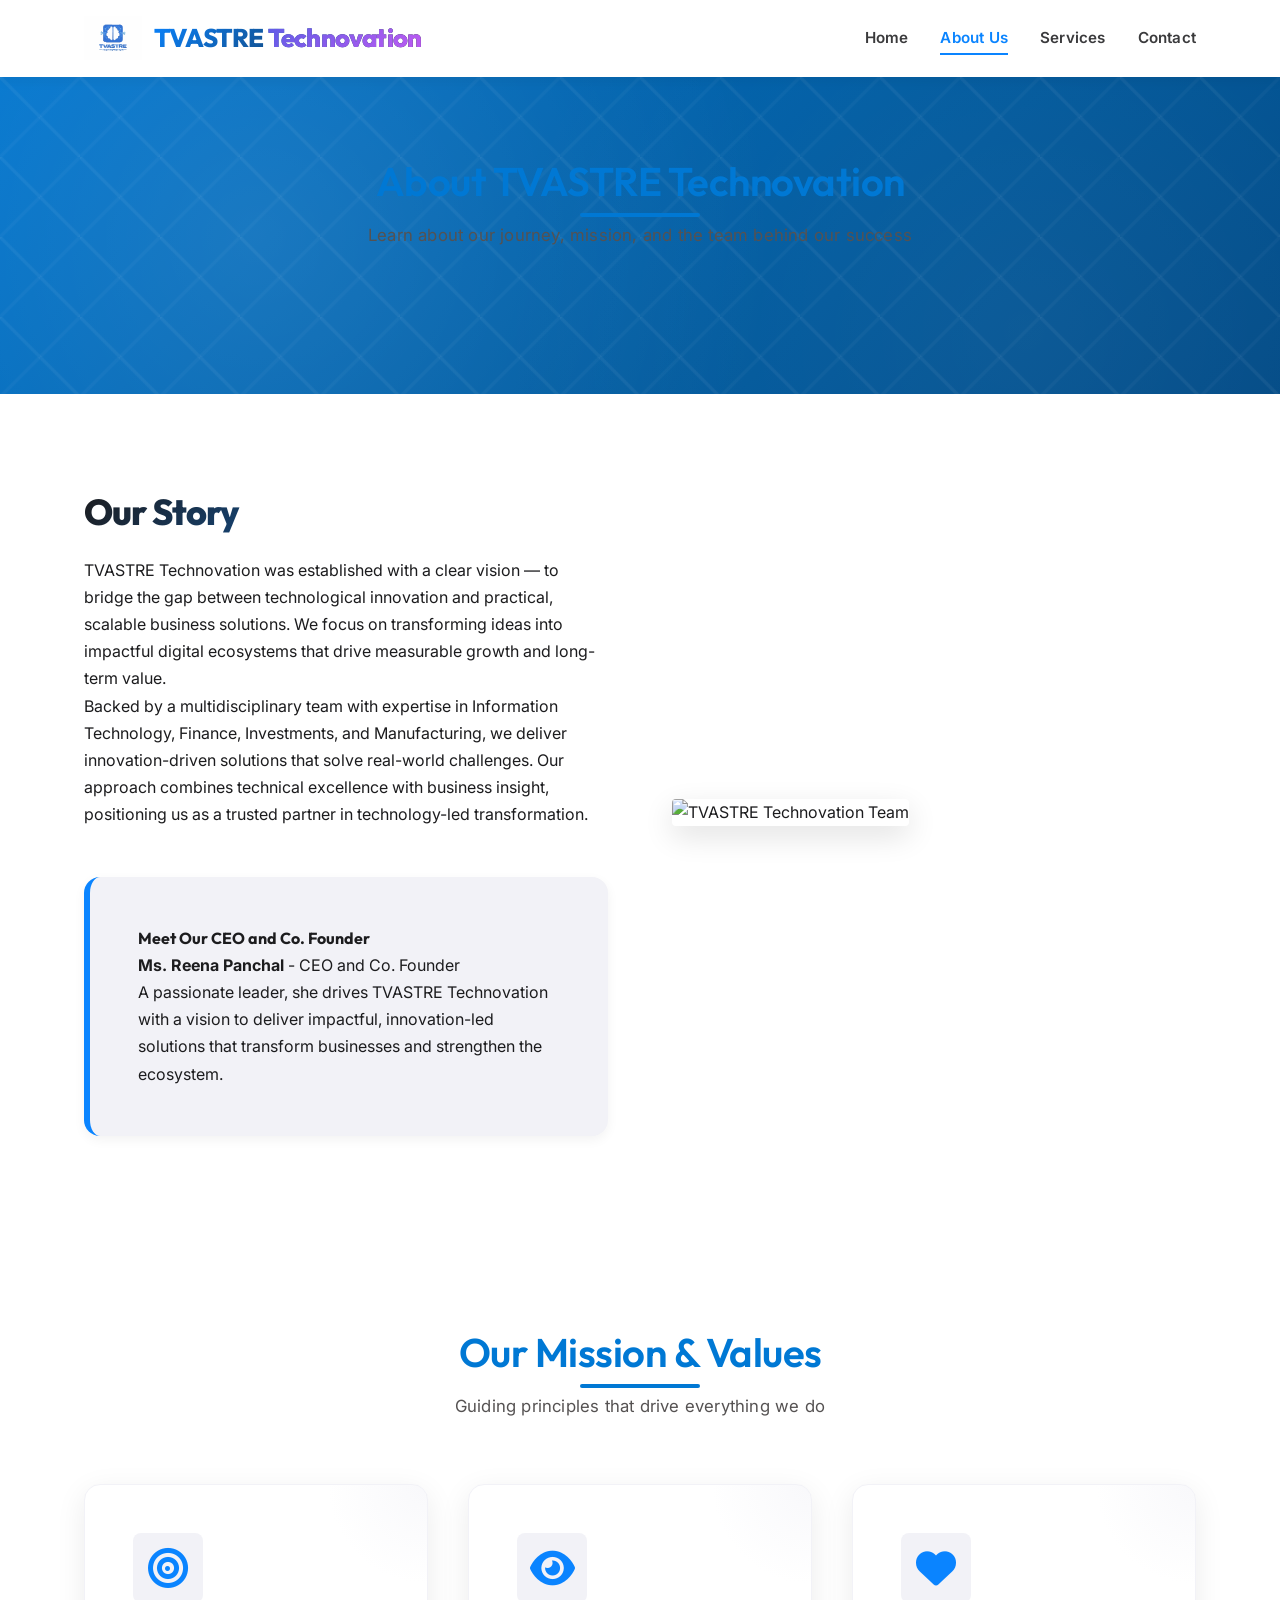
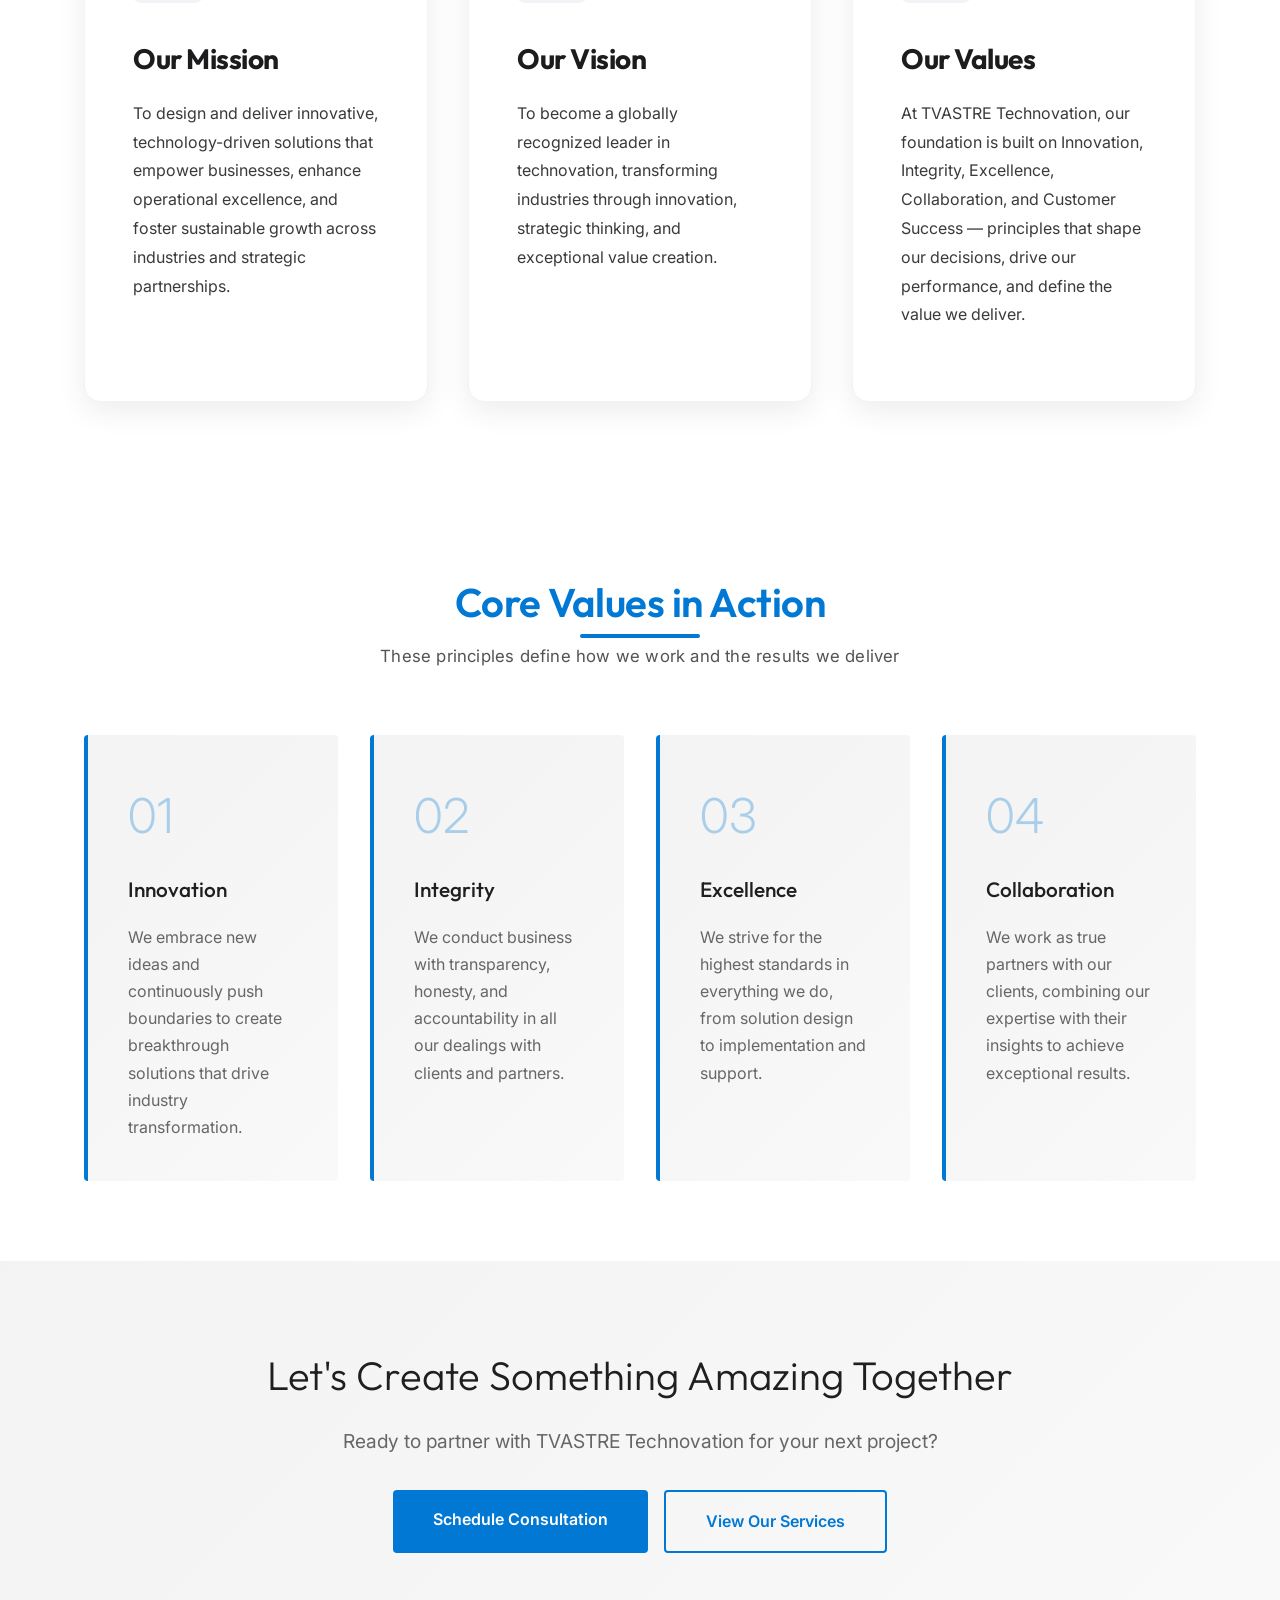
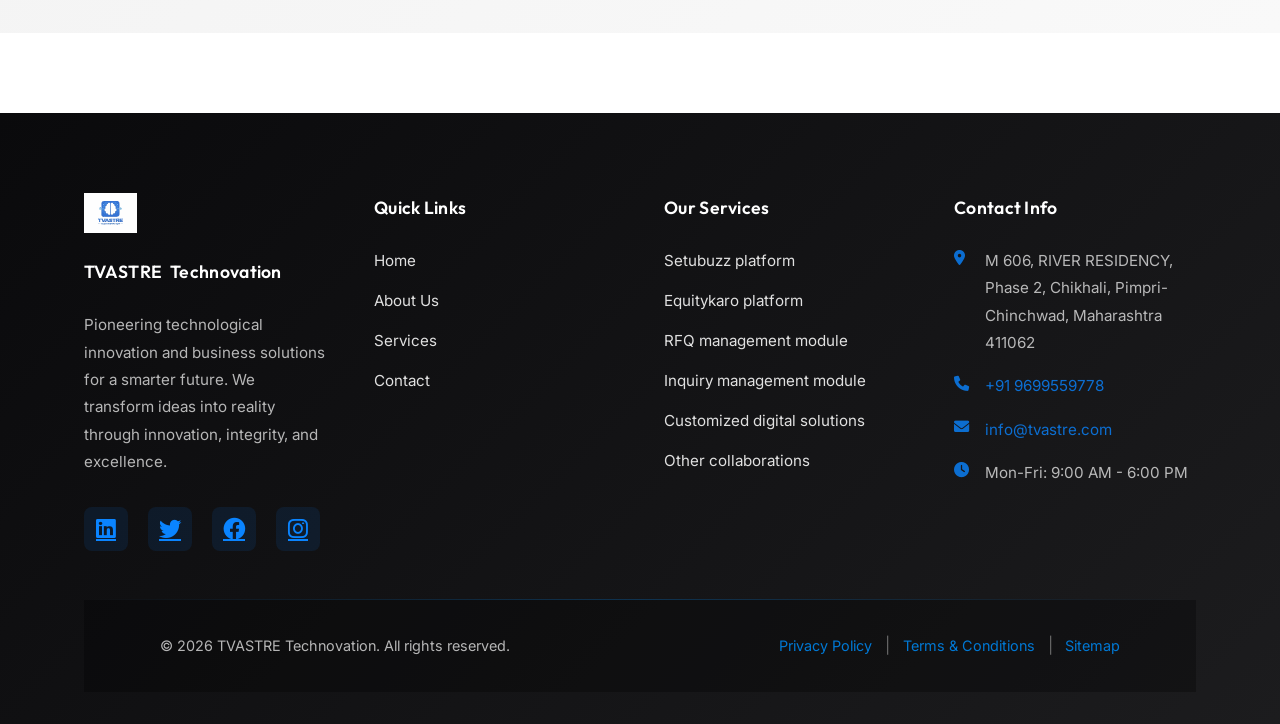
==== commit 6ade6199: "changes updated" ====
--- a/about.html
+++ b/about.html
@@ -44,7 +44,7 @@
         "name": "TVASTRE Technovation",
         "url": "https://your-domain.com",
         "logo": "https://your-domain.com/logo.svg",
-        "description": "Technology innovation and business solutions company specializing in tech, finance, and automotive industries",
+        "description": "Technology innovation and business solutions company specializing in tech, finance, and Manufacturing industries",
         "foundingDate": "2010",
         "founders": [
             {
@@ -122,7 +122,7 @@
         <div class="container">
             <div class="section-title">
                 <h2>Our Mission & Values</h2>
-                <p>Guiding principles that drive everything we do</p>
+                <p >Guiding principles that drive everything we do</p>
             </div>
             <div class="services-grid">
                 <div class="service-card">
@@ -307,11 +307,11 @@
                 <div class="footer-section">
                     <h3>Contact Info</h3>
                     <div class="contact-details">
-                        <p><i class="fas fa-map-marker-alt"></i> RIVER RESIDENCY, Phase 2, Chikhali, Pimpri-Chinchwad,
+                        <p><i class="fas fa-map-marker-alt"></i>M 606, RIVER RESIDENCY, Phase 2, Chikhali, Pimpri-Chinchwad,
                             Maharashtra 411062</p>
                         <p><i class="fas fa-phone"></i> <a href="tel:+919699559778">+91 9699559778</a></p>
                         <p><i class="fas fa-envelope"></i> <a
-                                href="mailto:tvastre.technovation@gmail.com">tvastre.technovation@gmail.com</a></p>
+                                href="mailto:info@tvastre.com">info@tvastre.com</a></p>
                         <p><i class="fas fa-clock"></i> Mon-Fri: 9:00 AM - 6:00 PM</p>
                     </div>
                 </div>
--- a/style.css
+++ b/style.css
@@ -532,7 +532,7 @@
     font-weight: 600;
     letter-spacing: -0.5px;
     line-height: 1.2;
-    background: linear-gradient(0deg, #ffffff, #0078d4);
+    background:  #0078d4;
     -webkit-background-clip: text;
     -webkit-text-fill-color: transparent;
     background-clip: text;
@@ -546,7 +546,7 @@
     transform: translateX(-50%);
     width: 120px;
     height: 4px;
-    background: linear-gradient(90deg, transparent, #0078d4, #005a9e, transparent);
+    background:  #0078d4;
     border-radius: 2px;
     animation: expandWidth 0.8s ease-out;
 }
@@ -562,7 +562,7 @@
 }
 
 .section-title p {
-    color: #ccc;
+    color: #555252 !important;
     max-width: 600px;
     margin: 0 auto;
     font-size: 1.05rem;
@@ -1813,7 +1813,7 @@
     border-color: rgba(94, 92, 230, 0.2);
 }
 
-.product-info-panel h2 {
+.product-info-panel h2{
     font-size: 4rem;
     font-weight: 800;
     margin-bottom: 1.5rem;
@@ -1822,6 +1822,7 @@
     -webkit-background-clip: text;
     background-clip: text;
     -webkit-text-fill-color: transparent;
+    color:#005a9e !important;
 }
 
 .product-tagline {
@@ -2079,7 +2080,79 @@
 }
 
 .container.narrow {
-    max-width: 900px;
+    max-width: 1100px;
+}
+
+.legal-layout {
+    display: grid;
+    grid-template-columns: 280px 1fr;
+    gap: 3rem;
+    align-items: start;
+}
+
+.legal-sidebar {
+    position: sticky;
+    top: 100px;
+    background: white;
+    padding: 2rem;
+    border-radius: var(--border-radius-md);
+    border: 1px solid var(--border-color);
+    box-shadow: var(--shadow-sm);
+}
+
+.legal-sidebar h4 {
+    font-size: 1rem;
+    text-transform: uppercase;
+    letter-spacing: 1px;
+    color: var(--primary);
+    margin-bottom: 1.5rem;
+    font-weight: 700;
+}
+
+.sidebar-nav {
+    list-style: none;
+    padding: 0;
+    margin: 0;
+}
+
+.sidebar-nav li {
+    margin-bottom: 0.5rem;
+}
+
+.sidebar-nav a {
+    display: block;
+    padding: 0.75rem 1rem;
+    color: var(--text-soft);
+    text-decoration: none;
+    font-size: 0.95rem;
+    font-weight: 500;
+    border-radius: 6px;
+    transition: all 0.3s ease;
+    border-left: 3px solid transparent;
+}
+
+.sidebar-nav a:hover {
+    background: var(--bg-soft);
+    color: var(--primary);
+    padding-left: 1.25rem;
+}
+
+.sidebar-nav a.active {
+    background: var(--primary-soft);
+    color: var(--primary);
+    border-left-color: var(--primary);
+    font-weight: 600;
+}
+
+@media (max-width: 1024px) {
+    .legal-layout {
+        grid-template-columns: 1fr;
+    }
+
+    .legal-sidebar {
+        position: static;
+        margin-bottom: 2rem;
+    }
 }
 
 .policy-card {
@@ -2090,35 +2163,42 @@
     border: 1px solid var(--border-color);
 }
 
+.policy-card p {
+    margin-bottom: 2rem;
+    line-height: 2;
+    color: var(--text-soft);
+    font-size: 1.15rem;
+}
+
+.policy-card ul {
+    margin-bottom: 2.5rem;
+    padding-left: 2rem;
+}
+
+.policy-card li {
+    margin-bottom: 1.2rem;
+    color: var(--text-soft);
+    line-height: 1.8;
+    font-size: 1.15rem;
+}
+
 .policy-card h2 {
+    margin: 4rem 0 2rem;
+    color: var(--text-main);
+    font-size: 2.2rem;
+    border-bottom: 2px solid var(--primary-soft);
+    padding-bottom: 0.75rem;
+    display: block;
+    font-family: var(--font-heading);
+    font-weight: 700;
+}
+
+.policy-card h3 {
     margin: 3rem 0 1.5rem;
     color: var(--text-main);
-    font-size: 1.8rem;
-    border-bottom: 2px solid var(--primary-soft);
-    padding-bottom: 0.5rem;
-    display: inline-block;
-}
-
-.policy-card h3 {
-    margin: 2rem 0 1rem;
-    color: var(--text-main);
-    font-size: 1.4rem;
-}
-
-.policy-card p {
-    margin-bottom: 1.5rem;
-    line-height: 1.8;
-    color: var(--text-soft);
-}
-
-.policy-card ul {
-    margin-bottom: 2rem;
-    padding-left: 1.5rem;
-}
-
-.policy-card li {
-    margin-bottom: 0.8rem;
-    color: var(--text-soft);
+    font-size: 1.6rem;
+    font-family: var(--font-heading);
+    font-weight: 600;
 }
 
 .policy-highlight {
